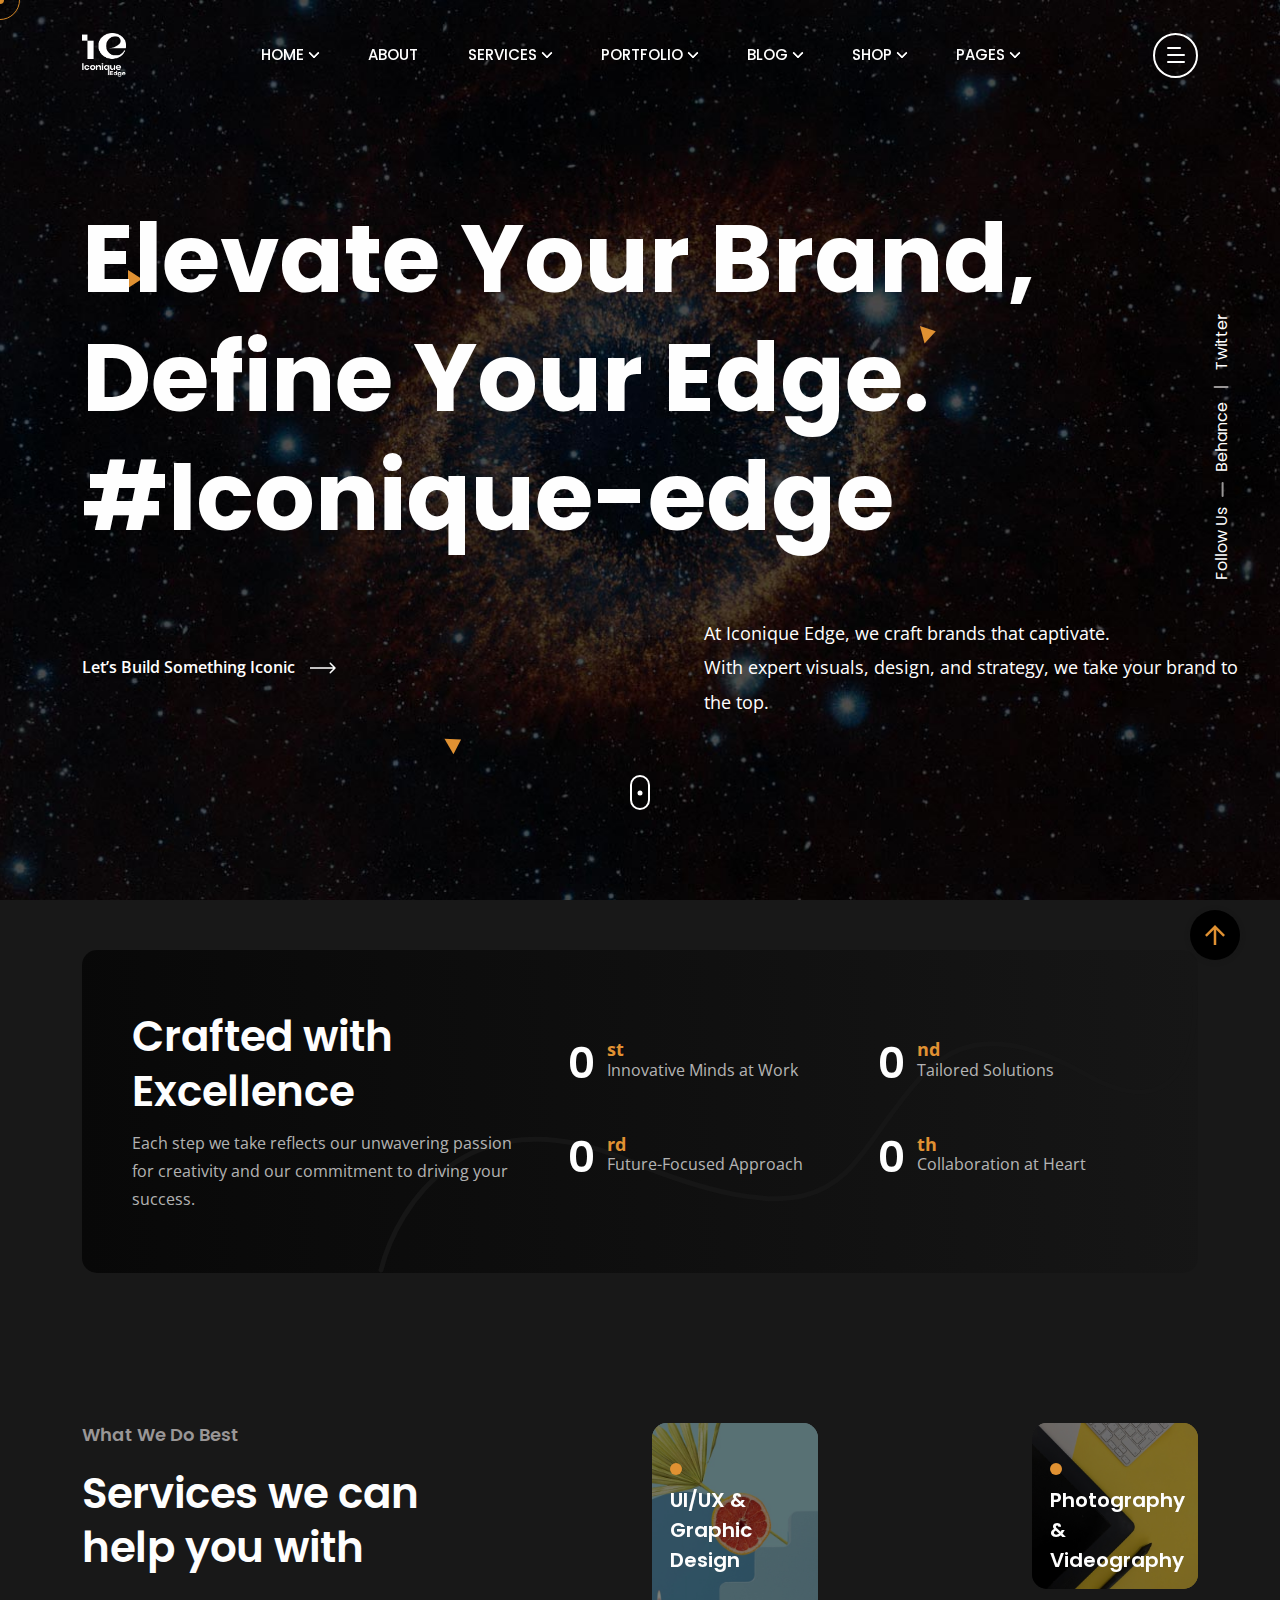
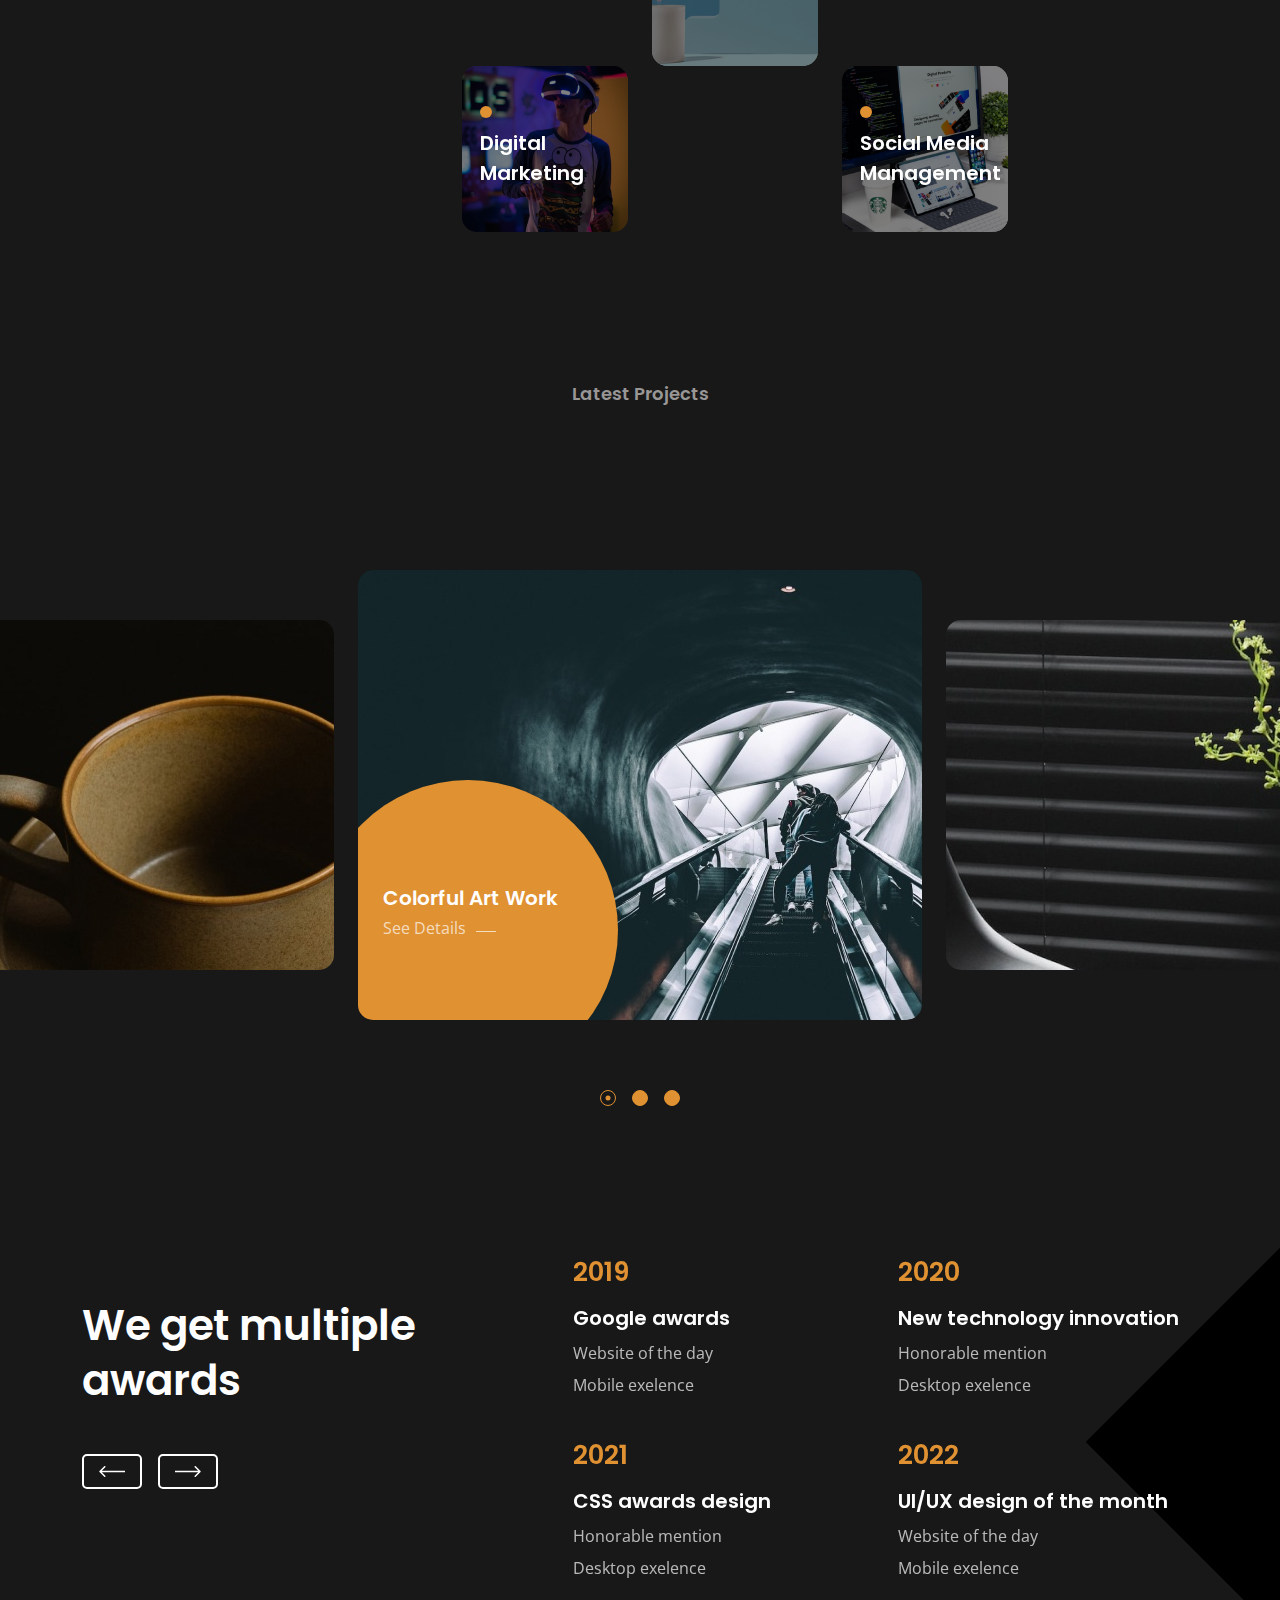
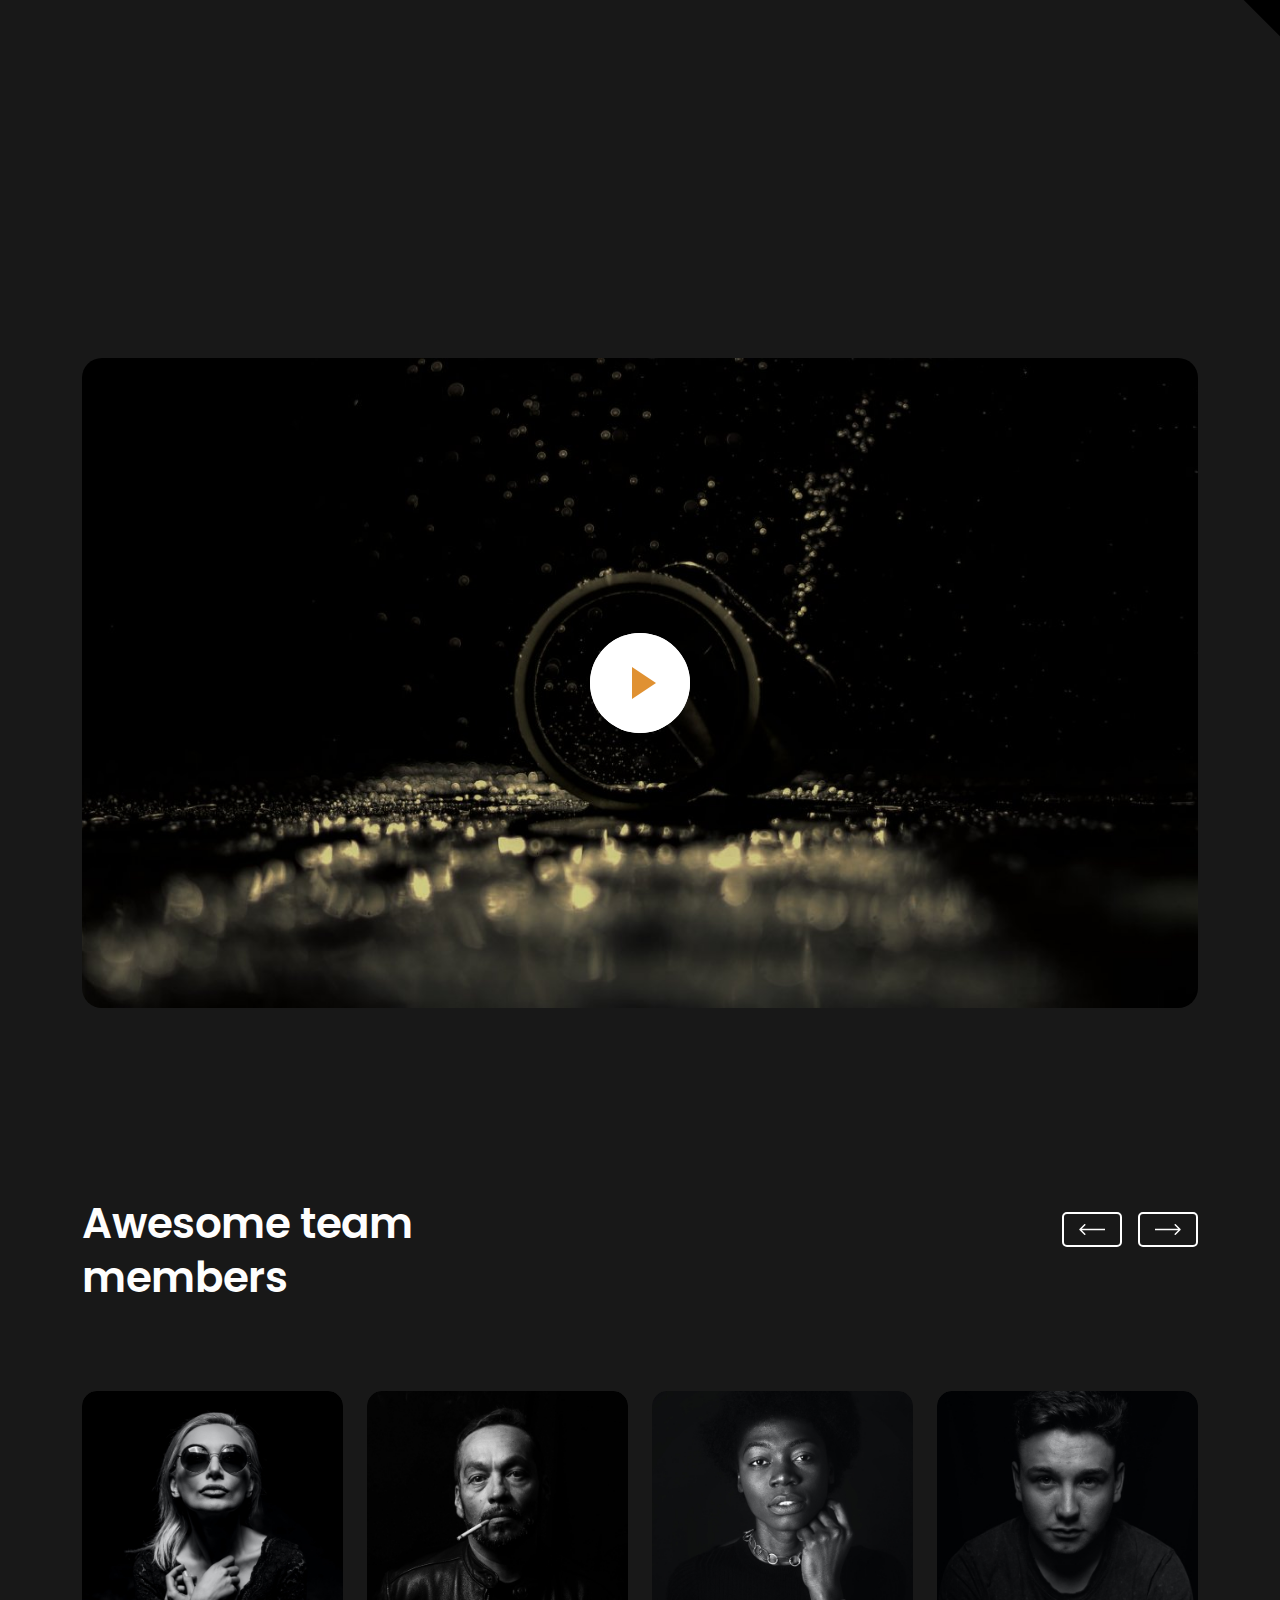
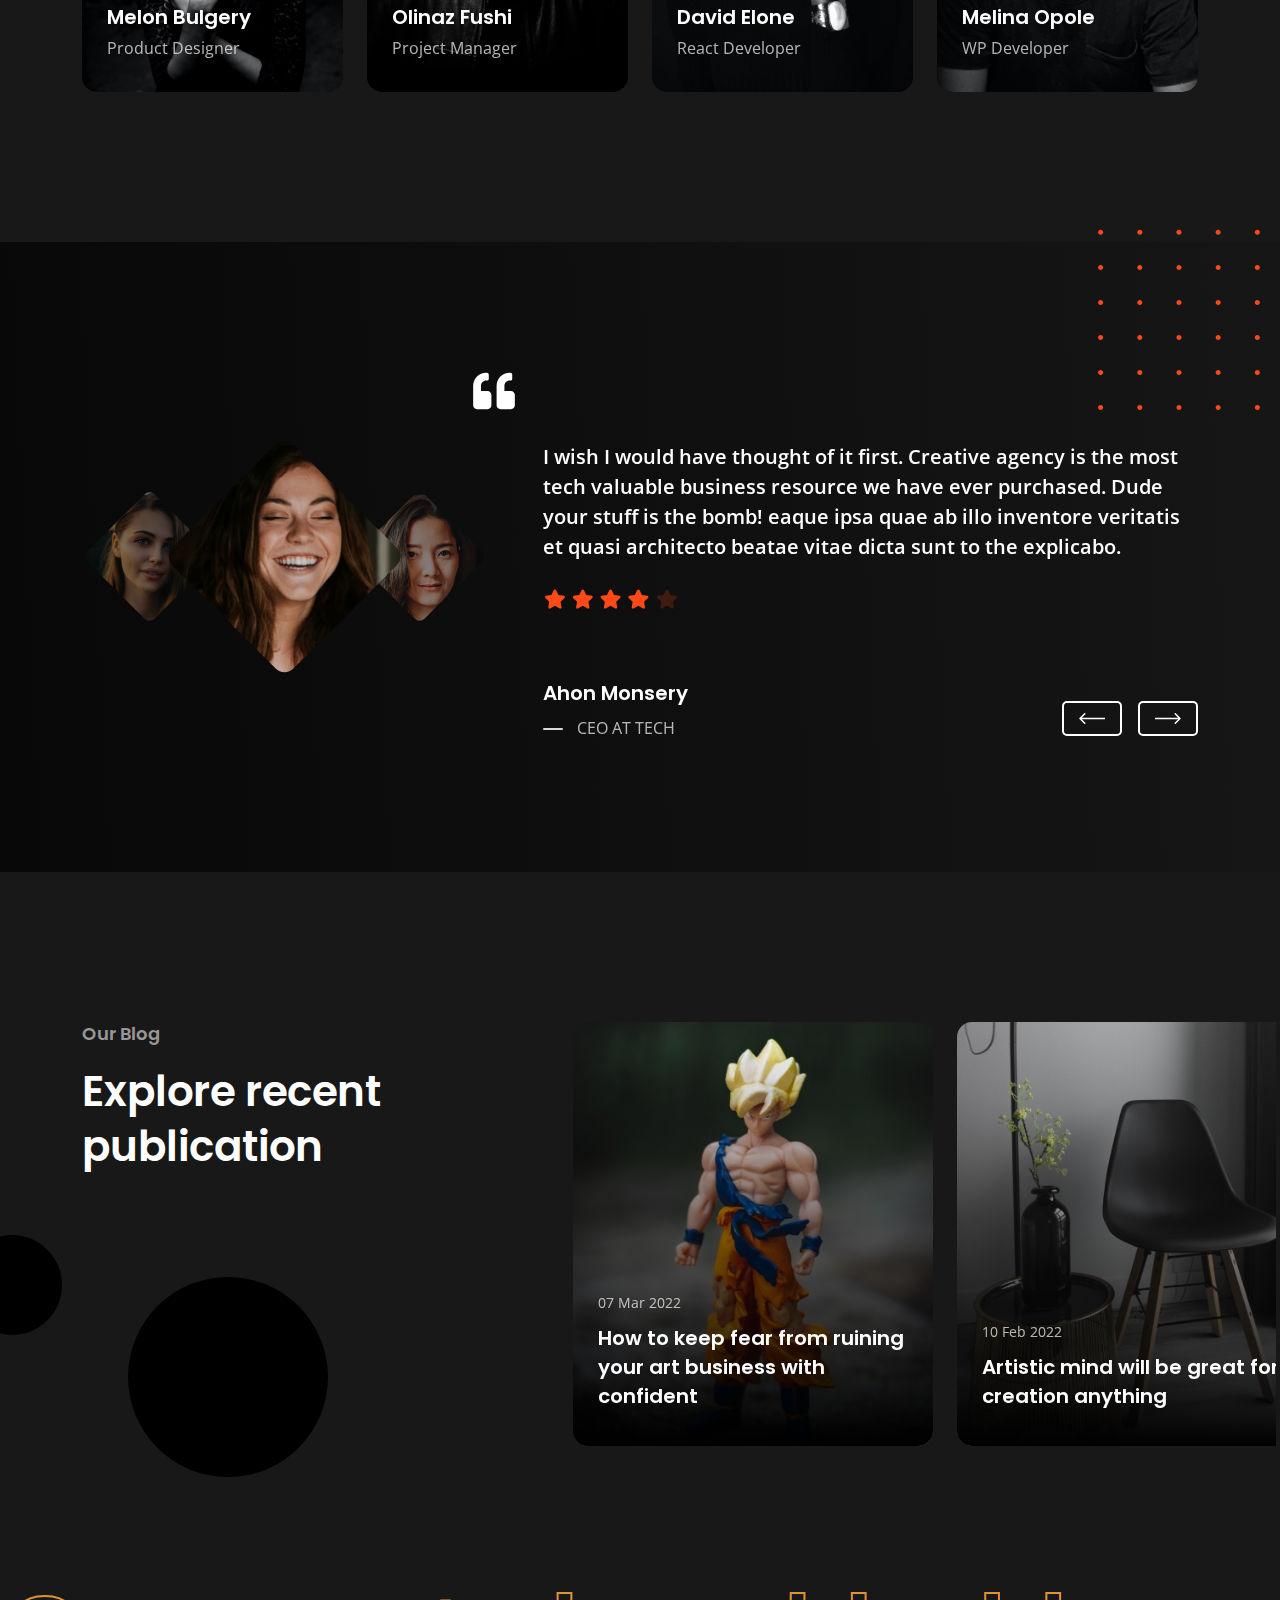
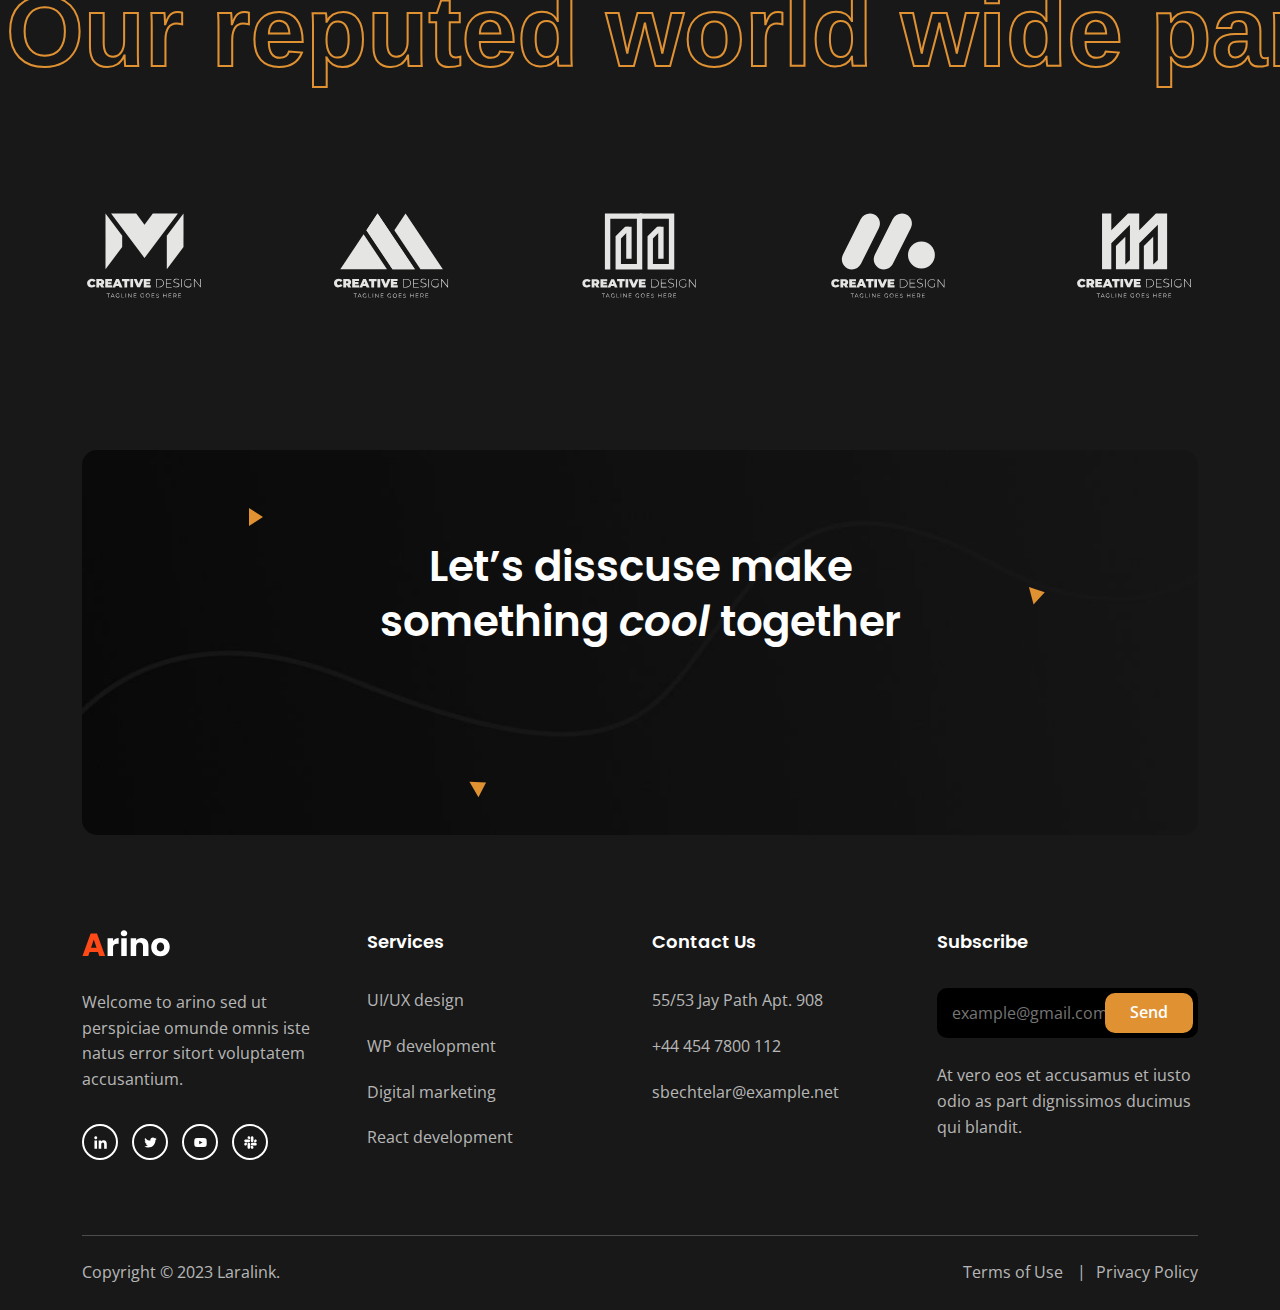
==== Arino - Template/index.html @ 2f4d18dc "Background to cover" ====
<!DOCTYPE html>
<html class="no-js" lang="en">
  <head>
    <!-- Meta Tags -->
    <meta charset="utf-8">
    <meta http-equiv="x-ua-compatible" content="ie=edge">
    <meta name="viewport" content="width=device-width, initial-scale=1">
    <meta name="author" content="Laralink">
    <!-- Favicon Icon -->
    <!-- <link rel="icon" href="a"> -->
    <!-- Site Title -->
    <title>Iconique Edge - Creative Agency</title>
    <link rel="stylesheet" href="assets/css/plugins/bootstrap.min.css">
    <link rel="stylesheet" href="assets/css/plugins/fontawesome.min.css">
    <link rel="stylesheet" href="assets/css/plugins/slick.css">
    <link rel="stylesheet" href="assets/css/plugins/lightgallery.min.css">
    <link rel="stylesheet" href="assets/css/plugins/animate.css">
    <link rel="stylesheet" href="assets/css/style.css">
  </head>
  <body>
    <div class="cs-preloader cs-center">
      <div class="cs-preloader_in"></div>
    </div>
    <!-- Start Header Section -->
    <header class="cs-site_header cs-style1 text-uppercase cs-sticky_header">
      <div class="cs-main_header">
        <div class="container">
          <div class="cs-main_header_in">
            <div class="cs-main_header_left">
              <a class="cs-site_branding" href="index.html">
                <img src="assets/img/ie_white_logo.png" alt="Logo">
              </a>
            </div>
            <div class="cs-main_header_center">
              <div class="cs-nav cs-primary_font cs-medium">
                <ul class="cs-nav_list">
                  <li class="menu-item-has-children cs-mega_menu">
                    <a href="index.html">Home</a>
                    <ul class="cs-mega_wrapper">
                      <li>
                        <ul>
                          <li>
                            <a href="index.html" class="cs-nav_list_img">
                              <img src="assets/img/demo/main-home.jpeg" alt="Thumb">
                            </a>
                            <a href="index.html">Main Home</a>
                          </li>
                          <li>
                            <a href="architecture-agency.html" class="cs-nav_list_img">
                              <img src="assets/img/demo/architecture-agency.jpeg" alt="Thumb">
                            </a>
                            <a href="architecture-agency.html">Architecture Agency</a>
                            <span class="cs-header_badge">New</span>
                          </li>
                        </ul>
                      </li>
                      <li>
                        <ul>
                          <li>
                            <a href="photography-agency.html" class="cs-nav_list_img">
                              <img src="assets/img/demo/photography-agency.jpeg" alt="Thumb">
                            </a>
                            <a href="photography-agency.html">Photography Agency</a>
                          </li>
                          <li>
                            <a href="creative-solution.html" class="cs-nav_list_img">
                              <img src="assets/img/demo/creative-solution.jpeg" alt="Thumb">
                            </a>
                            <a href="creative-solution.html">Creative Solution</a>
                            <span class="cs-header_badge">New</span>
                          </li>
                        </ul>
                      </li>
                      <li>
                        <ul>
                          <li>
                            <a href="creative-portfolio.html" class="cs-nav_list_img">
                              <img src="assets/img/demo/portfolio.jpeg" alt="Thumb">
                            </a>
                            <a href="creative-portfolio.html">Creative Portfolio</a>
                          </li>
                          <li>
                            <a href="personal-portfolio.html" class="cs-nav_list_img">
                              <img src="assets/img/demo/personal-portfolio.jpeg" alt="Thumb">
                              <span class="cs-header_badge">New</span>
                            </a>
                            <a href="personal-portfolio.html">Personal Portfolio</a>
                          </li>
                        </ul>
                      </li>
                      <li>
                        <ul>
                          <li>
                            <a href="digital-agency.html" class="cs-nav_list_img">
                              <img src="assets/img/demo/digital-agency.jpeg" alt="Thumb">
                            </a>
                            <a href="digital-agency.html">Digital Agency</a>
                          </li>
                          <li>
                            <a href="https://arino-html-rtl.vercel.app" target="_blank" class="cs-nav_list_img">
                              <img src="assets/img/demo/rtl.jpeg" alt="Thumb">
                            </a>
                            <a href="https://arino-html-rtl.vercel.app" target="_blank">RTL Demo</a>
                          </li>
                        </ul>
                      </li>
                      <li>
                        <ul>
                          <li>
                            <a href="marketing-agency.html" class="cs-nav_list_img">
                              <img src="assets/img/demo/marketing.jpeg" alt="Thumb">
                            </a>
                            <a href="marketing-agency.html">Marketing Agency</a>
                          </li>
                          <li>
                            <a href="showcase-portfolio.html" class="cs-nav_list_img">
                              <img src="assets/img/demo/portfolio-showcase.jpeg" alt="Thumb">
                            </a>
                            <a href="showcase-portfolio.html">Portfolio Showcase</a>
                          </li>
                          <li>
                            <a href="case-study-showcase.html" class="cs-nav_list_img">
                              <img src="assets/img/demo/case-study-showcase.jpeg" alt="Thumb">
                            </a>
                            <a href="case-study-showcase.html">Case Study Showcase</a>
                          </li>
                        </ul>
                      </li>
                      <li>
                        <ul>
                          <li>
                            <a href="freelancer-agency.html" class="cs-nav_list_img">
                              <img src="assets/img/demo/freelancer-agency.jpeg" alt="Thumb">
                            </a>
                            <a href="freelancer-agency.html">Freelancing Agency</a>
                          </li>
                          <li>
                            <a href="video-showcase.html" class="cs-nav_list_img">
                              <img src="assets/img/demo/video-showcase.jpeg" alt="Thumb">
                              <span class="cs-header_badge">New</span>
                            </a>
                            <a href="video-showcase.html">Video Showcase</a>
                          </li>
                        </ul>
                      </li>
                    </ul>
                  </li>
                  <li>
                    <a href="about.html">About</a>
                  </li>
                  <li class="menu-item-has-children">
                    <a href="service.html">Services</a>
                    <ul>
                      <li>
                        <a href="service.html">Services</a>
                      </li>
                      <li>
                        <a href="service-details.html">Service Details</a>
                      </li>
                    </ul>
                  </li>
                  <li class="menu-item-has-children">
                    <a href="portfolio.html">Portfolio</a>
                    <ul>
                      <li>
                        <a href="portfolio.html">Portfolio</a>
                      </li>
                      <li>
                        <a href="portfolio-details.html">Portfolio Details</a>
                      </li>
                    </ul>
                  </li>
                  <li class="menu-item-has-children">
                    <a href="blog.html">Blog</a>
                    <ul>
                      <li>
                        <a href="blog.html">Blog</a>
                      </li>
                      <li>
                        <a href="blog-details.html">Blog Details</a>
                      </li>
                    </ul>
                  </li>
                  <li class="menu-item-has-children">
                    <a href="shop.html">Shop</a>
                    <ul>
                      <li>
                        <a href="shop.html">Our Shop</a>
                      </li>
                      <li>
                        <a href="shop-product-details.html">Shop Details</a>
                      </li>
                      <li>
                        <a href="shop-cart.html">Cart</a>
                      </li>
                      <li>
                        <a href="shop-checkout.html">Checkout</a>
                      </li>
                      <li>
                        <a href="shop-order-recived.html">Success Order</a>
                      </li>
                      <li>
                        <a href="shop-wishlist.html">Wishlist</a>
                      </li>
                    </ul>
                  </li>
                  <li class="menu-item-has-children">
                    <a href="#">Pages</a>
                    <ul>
                      <li>
                        <a href="contact.html">Contact</a>
                      </li>
                      <li>
                        <a href="team.html">Team</a>
                      </li>
                      <li>
                        <a href="team-details.html">Team Details</a>
                      </li>
                      <li>
                        <a href="case-study.html">Case Study Details</a>
                      </li>
                      <li>
                        <a href="faq.html">FAQ</a>
                      </li>
                    </ul>
                  </li>
                </ul>
              </div>
            </div>
            <div class="cs-main_header_right">
              <div class="cs-toolbox">
                <span class="cs-icon_btn">
                  <span class="cs-icon_btn_in">
                    <span></span>
                    <span></span>
                    <span></span>
                    <span></span>
                  </span>
                </span>
              </div>
            </div>
          </div>
        </div>
      </div>
    </header>
    <div class="cs-side_header">
      <button class="cs-close"></button>
      <div class="cs-side_header_overlay"></div>
      <div class="cs-side_header_in">
        <div class="cs-side_header_shape"></div>
        <a class="cs-site_branding" href="index.html">
          <img src="assets/img/footer_logo.svg" alt="Logo">
        </a>
        <div class="cs-side_header_box">
          <h2 class="cs-side_header_heading"> Do you have a project in your <br> mind? Keep connect us. </h2>
        </div>
        <div class="cs-side_header_box">
          <h3 class="cs-side_header_title cs-primary_color">Contact Us</h3>
          <ul class="cs-contact_info cs-style1 cs-mp0">
            <li>
              <svg width="18" height="18" viewBox="0 0 18 18" fill="none" xmlns="http://www.w3.org/2000/svg">
                <path d="M17 12.5C15.75 12.5 14.55 12.3 13.43 11.93C13.08 11.82 12.69 11.9 12.41 12.17L10.21 14.37C7.38 12.93 5.06 10.62 3.62 7.79L5.82 5.58C6.1 5.31 6.18 4.92 6.07 4.57C5.7 3.45 5.5 2.25 5.5 1C5.5 0.45 5.05 0 4.5 0H1C0.45 0 0 0.45 0 1C0 10.39 7.61 18 17 18C17.55 18 18 17.55 18 17V13.5C18 12.95 17.55 12.5 17 12.5ZM9 0V10L12 7H18V0H9Z" fill="#FF4A17" />
              </svg>
              <span>+44 454 7800 112</span>
            </li>
            <li>
              <svg width="20" height="18" viewBox="0 0 20 18" fill="none" xmlns="http://www.w3.org/2000/svg">
                <path d="M20 6.98V16C20 17.1 19.1 18 18 18H2C0.9 18 0 17.1 0 16V4C0 2.9 0.9 2 2 2H12.1C12.04 2.32 12 2.66 12 3C12 4.48 12.65 5.79 13.67 6.71L10 9L2 4V6L10 11L15.3 7.68C15.84 7.88 16.4 8 17 8C18.13 8 19.16 7.61 20 6.98ZM14 3C14 4.66 15.34 6 17 6C18.66 6 20 4.66 20 3C20 1.34 18.66 0 17 0C15.34 0 14 1.34 14 3Z" fill="#FF4A17" />
              </svg>
              <span>infotech@arino.com</span>
            </li>
            <li>
              <svg width="14" height="20" viewBox="0 0 14 20" fill="none" xmlns="http://www.w3.org/2000/svg">
                <path d="M7 0C3.13 0 0 3.13 0 7C0 12.25 7 20 7 20C7 20 14 12.25 14 7C14 3.13 10.87 0 7 0ZM7 9.5C5.62 9.5 4.5 8.38 4.5 7C4.5 5.62 5.62 4.5 7 4.5C8.38 4.5 9.5 5.62 9.5 7C9.5 8.38 8.38 9.5 7 9.5Z" fill="#FF4A17" />
              </svg>
              <span>50 Wall Street Suite, 44150 <br>Ohio, United States </span>
            </li>
          </ul>
        </div>
        <div class="cs-side_header_box">
          <h3 class="cs-side_header_title cs-primary_color">Subscribe</h3>
          <div class="cs-newsletter cs-style1">
            <form action="#" class="cs-newsletter_form">
              <input type="email" class="cs-newsletter_input" placeholder="example@gmail.com">
              <button class="cs-newsletter_btn">
                <span>Send</span>
              </button>
            </form>
            <div class="cs-newsletter_text"> At vero eos et accusamus et iusto odio as part dignissimos ducimus qui blandit. </div>
          </div>
        </div>
        <div class="cs-side_header_box">
          <div class="cs-social_btns cs-style1">
            <a href="#" class="cs-center">
              <svg width="15" height="15" viewBox="0 0 15 15" fill="none" xmlns="http://www.w3.org/2000/svg">
                <path d="M4.04799 13.7497H1.45647V5.4043H4.04799V13.7497ZM2.75084 4.2659C1.92215 4.2659 1.25 3.57952 1.25 2.75084C1.25 2.35279 1.40812 1.97105 1.68958 1.68958C1.97105 1.40812 2.35279 1.25 2.75084 1.25C3.14888 1.25 3.53063 1.40812 3.81209 1.68958C4.09355 1.97105 4.25167 2.35279 4.25167 2.75084C4.25167 3.57952 3.57924 4.2659 2.75084 4.2659ZM13.7472 13.7497H11.1613V9.68722C11.1613 8.71903 11.1417 7.4774 9.81389 7.4774C8.46652 7.4774 8.26004 8.5293 8.26004 9.61747V13.7497H5.67132V5.4043H8.15681V6.54269H8.19308C8.53906 5.887 9.38421 5.19503 10.6451 5.19503C13.2679 5.19503 13.75 6.92215 13.75 9.16546V13.7497H13.7472Z" fill="white"></path>
              </svg>
            </a>
            <a href="#" class="cs-center">
              <svg width="13" height="11" viewBox="0 0 13 11" fill="none" xmlns="http://www.w3.org/2000/svg">
                <path d="M11.4651 2.95396C11.4731 3.065 11.4731 3.17606 11.4731 3.2871C11.4731 6.67383 8.89535 10.5761 4.18402 10.5761C2.73255 10.5761 1.38421 10.1557 0.25 9.42608C0.456226 9.44986 0.654494 9.4578 0.868655 9.4578C2.06629 9.4578 3.16879 9.0533 4.04918 8.36326C2.92291 8.33946 1.97906 7.60183 1.65386 6.5866C1.81251 6.61038 1.97112 6.62624 2.1377 6.62624C2.36771 6.62624 2.59774 6.59451 2.81188 6.53901C1.63802 6.30105 0.757595 5.26996 0.757595 4.02472V3.99301C1.09864 4.18336 1.49524 4.30233 1.91558 4.31818C1.22554 3.85814 0.773464 3.07294 0.773464 2.1846C0.773464 1.70872 0.900344 1.27249 1.12244 0.891774C2.38355 2.44635 4.27919 3.46156 6.40481 3.57262C6.36516 3.38226 6.34136 3.184 6.34136 2.9857C6.34136 1.57388 7.4835 0.423828 8.90323 0.423828C9.64086 0.423828 10.3071 0.733156 10.7751 1.23284C11.354 1.1218 11.9093 0.907643 12.401 0.614185C12.2106 1.20906 11.8061 1.70875 11.2748 2.02598C11.7903 1.97049 12.29 1.82769 12.75 1.62942C12.4011 2.13702 11.9648 2.5891 11.4651 2.95396V2.95396Z" fill="white"></path>
              </svg>
            </a>
            <a href="#" class="cs-center">
              <svg width="13" height="9" viewBox="0 0 13 9" fill="none" xmlns="http://www.w3.org/2000/svg">
                <path d="M12.4888 1.48066C12.345 0.939353 11.9215 0.513038 11.3837 0.368362C10.4089 0.105469 6.5 0.105469 6.5 0.105469C6.5 0.105469 2.59116 0.105469 1.61633 0.368362C1.07853 0.513061 0.65496 0.939353 0.5112 1.48066C0.25 2.4618 0.25 4.50887 0.25 4.50887C0.25 4.50887 0.25 6.55595 0.5112 7.53709C0.65496 8.0784 1.07853 8.48695 1.61633 8.63163C2.59116 8.89452 6.5 8.89452 6.5 8.89452C6.5 8.89452 10.4088 8.89452 11.3837 8.63163C11.9215 8.48695 12.345 8.0784 12.4888 7.53709C12.75 6.55595 12.75 4.50887 12.75 4.50887C12.75 4.50887 12.75 2.4618 12.4888 1.48066V1.48066ZM5.22158 6.36746V2.65029L8.48861 4.50892L5.22158 6.36746V6.36746Z" fill="white"></path>
              </svg>
            </a>
            <a href="#" class="cs-center">
              <svg width="13" height="13" viewBox="0 0 13 13" fill="none" xmlns="http://www.w3.org/2000/svg">
                <path d="M2.87612 8.149C2.87612 8.87165 2.28571 9.46205 1.56306 9.46205C0.840402 9.46205 0.25 8.87165 0.25 8.149C0.25 7.42634 0.840402 6.83594 1.56306 6.83594H2.87612V8.149ZM3.53795 8.149C3.53795 7.42634 4.12835 6.83594 4.851 6.83594C5.57366 6.83594 6.16406 7.42634 6.16406 8.149V11.4369C6.16406 12.1596 5.57366 12.75 4.851 12.75C4.12835 12.75 3.53795 12.1596 3.53795 11.4369V8.149ZM4.851 2.87612C4.12835 2.87612 3.53795 2.28571 3.53795 1.56306C3.53795 0.840402 4.12835 0.25 4.851 0.25C5.57366 0.25 6.16406 0.840402 6.16406 1.56306V2.87612H4.851V2.87612ZM4.851 3.53795C5.57366 3.53795 6.16406 4.12835 6.16406 4.851C6.16406 5.57366 5.57366 6.16406 4.851 6.16406H1.56306C0.840402 6.16406 0.25 5.57366 0.25 4.851C0.25 4.12835 0.840402 3.53795 1.56306 3.53795H4.851V3.53795ZM10.1239 4.851C10.1239 4.12835 10.7143 3.53795 11.4369 3.53795C12.1596 3.53795 12.75 4.12835 12.75 4.851C12.75 5.57366 12.1596 6.16406 11.4369 6.16406H10.1239V4.851V4.851ZM9.46205 4.851C9.46205 5.57366 8.87165 6.16406 8.149 6.16406C7.42634 6.16406 6.83594 5.57366 6.83594 4.851V1.56306C6.83594 0.840402 7.42634 0.25 8.149 0.25C8.87165 0.25 9.46205 0.840402 9.46205 1.56306V4.851V4.851ZM8.149 10.1239C8.87165 10.1239 9.46205 10.7143 9.46205 11.4369C9.46205 12.1596 8.87165 12.75 8.149 12.75C7.42634 12.75 6.83594 12.1596 6.83594 11.4369V10.1239H8.149ZM8.149 9.46205C7.42634 9.46205 6.83594 8.87165 6.83594 8.149C6.83594 7.42634 7.42634 6.83594 8.149 6.83594H11.4369C12.1596 6.83594 12.75 7.42634 12.75 8.149C12.75 8.87165 12.1596 9.46205 11.4369 9.46205H8.149Z" fill="white"></path>
              </svg>
            </a>
          </div>
        </div>
      </div>
    </div>
    <!-- End Header Section -->
    <!-- Start Hero -->
    <div class="cs-hero cs-style1 cs-bg cs-fixed_bg cs-shape_wrap_1" data-src="assets/img/hero_galaxy_bg.jpg" id="home" data-hero="true">
      <div class="cs-shape_1"></div>
      <div class="cs-shape_1"></div>
      <div class="cs-shape_1"></div>
      <div class="container">
        <div class="cs-hero_text">
          <h1 class="cs-hero_title wow fadeInRight" data-wow-duration="0.8s" data-wow-delay="0.2s"> Elevate Your Brand, <br>Define Your Edge. #Iconique-edge </h1>
          <div class="cs-hero_info">
            <div>
              <a href="contact.html" class="cs-text_btn">
                <span>Let’s Build Something Iconic</span>
                <svg width="26" height="12" viewBox="0 0 26 12" fill="none" xmlns="http://www.w3.org/2000/svg">
                  <path d="M25.5303 6.53033C25.8232 6.23744 25.8232 5.76256 25.5303 5.46967L20.7574 0.696699C20.4645 0.403806 19.9896 0.403806 19.6967 0.696699C19.4038 0.989593 19.4038 1.46447 19.6967 1.75736L23.9393 6L19.6967 10.2426C19.4038 10.5355 19.4038 11.0104 19.6967 11.3033C19.9896 11.5962 20.4645 11.5962 20.7574 11.3033L25.5303 6.53033ZM0 6.75H25V5.25H0V6.75Z" fill="currentColor" />
                </svg>
              </a>
            </div>
            <div>
              <div class="cs-hero_subtitle"> At Iconique Edge, we craft brands that captivate. 
                <br> With expert visuals, design, and strategy, we take your brand to the top. </div>
            </div>
          </div>
        </div>
      </div>
      <div class="cs-hero_social_wrap cs-primary_font cs-primary_color">
        <div class="cs-hero_social_title">Follow Us</div>
        <ul class="cs-hero_social_links">
          <li>
            <a href="">Behance</a>
          </li>
          <li>
            <a href="">Twitter</a>
          </li>
        </ul>
      </div>
      <a href="#service" class="cs-down_btn"></a>
    </div>
    <!-- End Hero -->
    <!-- Start FunFact -->
    <section>
      <div class="container">
        <div class="cs-funfact_wrap cs-type1">
          <div class="cs-funfact_shape" data-src="assets/img/funfact_shape_bg.svg"></div>
          <div class="cs-funfact_left">
            <div class="cs-funfact_heading">
              <h2>Crafted with Excellence</h2>
              <p> Each step we take reflects our unwavering passion for creativity and our commitment to driving your success. </p>
            </div>
          </div>
          <div class="cs-funfact_right">
            <div class="cs-funfacts">
              <div class="cs-funfact cs-style1">
                <div class="cs-funfact_number cs-primary_font cs-semi_bold cs-primary_color">
                  <span data-count-to="1" class="odometer"></span>
                </div>
                <div class="cs-funfact_text">
                  <span class="cs-accent_color">st</span>
                  <p>Innovative Minds at Work</p>
                </div>
              </div>
              <div class="cs-funfact cs-style1">
                <div class="cs-funfact_number cs-primary_font cs-semi_bold cs-primary_color">
                  <span data-count-to="2" class="odometer"></span>
                </div>
                <div class="cs-funfact_text">
                  <span class="cs-accent_color">nd</span>
                  <p>Tailored Solutions</p>
                </div>
              </div>
              <div class="cs-funfact cs-style1">
                <div class="cs-funfact_number cs-primary_font cs-semi_bold cs-primary_color">
                  <span data-count-to="3" class="odometer"></span>
                </div>
                <div class="cs-funfact_text">
                  <span class="cs-accent_color">rd</span>
                  <p>Future-Focused Approach</p>
                </div>
              </div>
              <div class="cs-funfact cs-style1">
                <div class="cs-funfact_number cs-primary_font cs-semi_bold cs-primary_color">
                  <span data-count-to="4" class="odometer"></span>
                </div>
                <div class="cs-funfact_text">
                  <span class="cs-accent_color">th</span>
                  <p>Collaboration at Heart</p>
                </div>
              </div>

            </div>
          </div>
        </div>
      </div>
    </section>
    <!-- End FunFact -->
    <!-- Start Service Section -->
    <section id="service">
      <div class="cs-height_150 cs-height_lg_80"></div>
      <div class="container">
        <div class="row">
          <div class="col-xl-4">
            <div class="cs-section_heading cs-style1">
              <h3 class="cs-section_subtitle">What We Do Best</h3>
              <h2 class="cs-section_title">Services we can help you with</h2>
              <div class="cs-height_45 cs-height_lg_20"></div>
              <a href="service.html" class="cs-text_btn wow fadeInLeft" data-wow-duration="0.8s" data-wow-delay="0.2s">
                <span>Explore Our Services</span>
                <svg width="26" height="12" viewBox="0 0 26 12" fill="none" xmlns="http://www.w3.org/2000/svg">
                  <path d="M25.5303 6.53033C25.8232 6.23744 25.8232 5.76256 25.5303 5.46967L20.7574 0.696699C20.4645 0.403806 19.9896 0.403806 19.6967 0.696699C19.4038 0.989593 19.4038 1.46447 19.6967 1.75736L23.9393 6L19.6967 10.2426C19.4038 10.5355 19.4038 11.0104 19.6967 11.3033C19.9896 11.5962 20.4645 11.5962 20.7574 11.3033L25.5303 6.53033ZM0 6.75H25V5.25H0V6.75Z" fill="currentColor"></path>
                </svg>
              </a>
            </div>
            <div class="cs-height_90 cs-height_lg_45"></div>
          </div>
          <div class="col-xl-8">
            <div class="row">
              <div class="col-lg-3 col-sm-6 cs-hidden_mobile"></div>
              <div class="col-lg-3 col-sm-6">
                <div class="cs-hobble">
                  <a href="service-details.html" class="cs-card cs-style1 cs-hover_layer1">
                    <img src="assets/img/service_7.jpeg" alt="Service">
                    <div class="cs-card_overlay"></div>
                    <div class="cs-card_info">
                      <span class="cs-hover_layer3 cs-accent_bg"></span>
                      <h2 class="cs-card_title">UI/UX & Graphic Design</h2>
                    </div>
                  </a>
                </div>
                <div class="cs-height_0 cs-height_lg_30"></div>
              </div>
              <div class="col-lg-3 col-sm-6 cs-hidden_mobile"></div>
              <div class="col-lg-3 col-sm-6">
                <div class="cs-hobble">
                  <a href="service-details.html" class="cs-card cs-style1 cs-hover_layer1">
                    <img src="assets/img/service_2.jpeg" alt="Service">
                    <div class="cs-card_overlay"></div>
                    <div class="cs-card_info">
                      <span class="cs-hover_layer3 cs-accent_bg"></span>
                      <h2 class="cs-card_title">Photography & Videography</h2>
                    </div>
                  </a>
                </div>
                <div class="cs-height_0 cs-height_lg_30"></div>
              </div>
              <div class="col-lg-3 col-sm-6">
                <div class="cs-hobble">
                  <a href="service-details.html" class="cs-card cs-style1 cs-hover_layer1">
                    <img src="assets/img/service_3.jpeg" alt="Service">
                    <div class="cs-card_overlay"></div>
                    <div class="cs-card_info">
                      <span class="cs-hover_layer3 cs-accent_bg"></span>
                      <h2 class="cs-card_title">Digital Marketing</h2>
                    </div>
                  </a>
                </div>
                <div class="cs-height_0 cs-height_lg_30"></div>
              </div>
              <div class="col-lg-3 col-sm-6 cs-hidden_mobile"></div>
              <div class="col-lg-3 col-sm-6">
                <div class="cs-hobble">
                  <a href="service-details.html" class="cs-card cs-style1 cs-hover_layer1">
                    <img src="assets/img/service_4.jpeg" alt="Service">
                    <div class="cs-card_overlay"></div>
                    <div class="cs-card_info">
                      <span class="cs-hover_layer3 cs-accent_bg"></span>
                      <h2 class="cs-card_title">Social Media Management</h2>
                    </div>
                  </a>
                </div>
                <div class="cs-height_0 cs-height_lg_30"></div>
              </div>
              <div class="col-lg-3 col-sm-6 cs-hidden_mobile"></div>
            </div>
          </div>
        </div>
      </div>
      <div class="cs-height_150 cs-height_lg_50"></div>
    </section>
    <!-- End Service Section -->
    <!-- Start Latest Project -->
    <section>
      <div class="container">
        <div class="cs-section_heading cs-style1 text-center">
          <h3 class="cs-section_subtitle">Latest Projects</h3>
          <h2 class="cs-section_title wow fadeInUp" data-wow-duration="0.8s" data-wow-delay="0.2s">Crafting Visual Stories That Make an Impact </h2>
        </div>
      </div>
      <div class="cs-height_90 cs-height_lg_45"></div>
      <div class="cs-slider cs-style3 cs-gap-24">
        <div class="cs-slider_container" data-autoplay="0" data-loop="1" data-speed="600" data-center="1" data-slides-per-view="1">
          <div class="cs-slider_wrapper">
            <div class="cs-slide">
              <a href="portfolio-details.html" class="cs-portfolio cs-style1 cs-bg">
                <div class="cs-portfolio_hover"></div>
                <div class="cs-portfolio_bg" data-src="assets/img/portfolio_1.jpeg"></div>
                <div class="cs-portfolio_info">
                  <div class="cs-portfolio_info_bg cs-accent_bg"></div>
                  <h2 class="cs-portfolio_title">Colorful Art Work</h2>
                  <div class="cs-portfolio_subtitle">See Details</div>
                </div>
              </a>
            </div>
            <!-- .cs-slide -->
            <div class="cs-slide">
              <a href="portfolio-details.html" class="cs-portfolio cs-style1 cs-bg">
                <div class="cs-portfolio_hover"></div>
                <div class="cs-portfolio_bg" data-src="assets/img/portfolio_2.jpeg"></div>
                <div class="cs-portfolio_info">
                  <div class="cs-portfolio_info_bg cs-accent_bg"></div>
                  <h2 class="cs-portfolio_title">Colorful Art Work</h2>
                  <div class="cs-portfolio_subtitle">See Details</div>
                </div>
              </a>
            </div>
            <!-- .cs-slide -->
            <div class="cs-slide">
              <a href="portfolio-details.html" class="cs-portfolio cs-style1 cs-bg">
                <div class="cs-portfolio_hover"></div>
                <div class="cs-portfolio_bg" data-src="assets/img/portfolio_3.jpeg"></div>
                <div class="cs-portfolio_info">
                  <div class="cs-portfolio_info_bg cs-accent_bg"></div>
                  <h2 class="cs-portfolio_title">Colorful Art Work</h2>
                  <div class="cs-portfolio_subtitle">See Details</div>
                </div>
              </a>
            </div>
            <!-- .cs-slide -->
          </div>
        </div>
        <!-- .cs-slider_container -->
        <div class="cs-pagination cs-style1"></div>
      </div>
      <!-- .cs-slider -->
    </section>
    <!-- End Latest Project -->
    <div class="cs-height_150 cs-height_lg_80"></div>
    <!-- Start Awards Text -->
    <section class="cs-shape_wrap_2">
      <div class="cs-shape_2">
        <div></div>
      </div>
      <div class="container">
        <div class="cs-slider cs-style1 cs-gap-24">
          <div class="cs-slider_left">
            <div class="cs-section_heading cs-style1">
              <h3 class="cs-section_subtitle wow fadeInLeft" data-wow-duration="0.8s" data-wow-delay="0.2s"> Our Awards </h3>
              <h2 class="cs-section_title">We get multiple awards</h2>
            </div>
            <div class="cs-height_45 cs-height_lg_20"></div>
            <div class="cs-slider_arrows cs-style1 cs-primary_color">
              <div class="cs-left_arrow cs-center">
                <svg width="26" height="13" viewBox="0 0 26 13" fill="none" xmlns="http://www.w3.org/2000/svg">
                  <path d="M0.469791 5.96967C0.176899 6.26256 0.176899 6.73744 0.469791 7.03033L5.24276 11.8033C5.53566 12.0962 6.01053 12.0962 6.30342 11.8033C6.59632 11.5104 6.59632 11.0355 6.30342 10.7426L2.06078 6.5L6.30342 2.25736C6.59632 1.96447 6.59632 1.48959 6.30342 1.1967C6.01053 0.903806 5.53566 0.903806 5.24276 1.1967L0.469791 5.96967ZM26.0001 5.75L1.00012 5.75V7.25L26.0001 7.25V5.75Z" fill="currentColor" />
                </svg>
              </div>
              <div class="cs-right_arrow cs-center">
                <svg width="26" height="13" viewBox="0 0 26 13" fill="none" xmlns="http://www.w3.org/2000/svg">
                  <path d="M25.5305 7.03033C25.8233 6.73744 25.8233 6.26256 25.5305 5.96967L20.7575 1.1967C20.4646 0.903806 19.9897 0.903806 19.6968 1.1967C19.4039 1.48959 19.4039 1.96447 19.6968 2.25736L23.9395 6.5L19.6968 10.7426C19.4039 11.0355 19.4039 11.5104 19.6968 11.8033C19.9897 12.0962 20.4646 12.0962 20.7575 11.8033L25.5305 7.03033ZM0.00012207 7.25H25.0001V5.75H0.00012207V7.25Z" fill="currentColor" />
                </svg>
              </div>
            </div>
          </div>
          <div class="cs-slider_right">
            <div class="cs-slider_container" data-autoplay="0" data-loop="1" data-speed="600" data-center="0" data-slides-per-view="responsive" data-xs-slides="1" data-sm-slides="2" data-md-slides="2" data-lg-slides="2" data-add-slides="2">
              <div class="cs-slider_wrapper">
                <div class="cs-slide">
                  <div class="cs-time_line cs-style1">
                    <h3 class="cs-accent_color">2019</h3>
                    <h2>Google awards</h2>
                    <p>Website of the day</p>
                    <p>Mobile exelence</p>
                  </div>
                  <div class="cs-height_40 cs-height_lg_30"></div>
                  <div class="cs-time_line cs-style1">
                    <h3 class="cs-accent_color">2021</h3>
                    <h2>CSS awards design</h2>
                    <p>Honorable mention</p>
                    <p>Desktop exelence</p>
                  </div>
                </div>
                <!-- .cs-slide -->
                <div class="cs-slide">
                  <div class="cs-time_line cs-style1">
                    <h3 class="cs-accent_color">2020</h3>
                    <h2>New technology innovation</h2>
                    <p>Honorable mention</p>
                    <p>Desktop exelence</p>
                  </div>
                  <div class="cs-height_40 cs-height_lg_30"></div>
                  <div class="cs-time_line cs-style1">
                    <h3 class="cs-accent_color">2022</h3>
                    <h2>UI/UX design of the month</h2>
                    <p>Website of the day</p>
                    <p>Mobile exelence</p>
                  </div>
                </div>
                <!-- .cs-slide -->
                <div class="cs-slide">
                  <div class="cs-time_line cs-style1">
                    <h3 class="cs-accent_color">2019</h3>
                    <h2>Google awards</h2>
                    <p>Website of the day</p>
                    <p>Mobile exelence</p>
                  </div>
                  <div class="cs-height_40 cs-height_lg_30"></div>
                  <div class="cs-time_line cs-style1">
                    <h3 class="cs-accent_color">2021</h3>
                    <h2>CSS awards design</h2>
                    <p>Honorable mention</p>
                    <p>Desktop exelence</p>
                  </div>
                </div>
                <!-- .cs-slide -->
                <div class="cs-slide">
                  <div class="cs-time_line cs-style1">
                    <h3 class="cs-accent_color">2020</h3>
                    <h2>New technology innovation</h2>
                    <p>Honorable mention</p>
                    <p>Desktop exelence</p>
                  </div>
                  <div class="cs-height_40 cs-height_lg_30"></div>
                  <div class="cs-time_line cs-style1">
                    <h3 class="cs-accent_color">2022</h3>
                    <h2>UI/UX design of the month</h2>
                    <p>Website of the day</p>
                    <p>Mobile exelence</p>
                  </div>
                </div>
                <!-- .cs-slide -->
              </div>
            </div>
            <!-- .cs-slider_container -->
            <div class="cs-pagination cs-style1 cs-hidden_desktop"></div>
          </div>
        </div>
        <!-- .cs-slider -->
      </div>
    </section>
    <!-- End Awards Text -->
    <div class="cs-height_130 cs-height_lg_70"></div>
    <!-- Start General Text -->
    <div class="container">
      <h2 class="cs-font_50 cs-m0 text-center cs-line_height_4 wow fadeInUp" data-wow-duration="0.8s" data-wow-delay="0.2s"> Our agile process is ability to adapt and respond to change. Agile organizations view change as an opportunity, not a threat. </h2>
    </div>
    <!-- End General Text -->
    <div class="cs-height_70 cs-height_lg_70"></div>
    <!-- Start Video Block -->
    <div class="container">
      <a href="https://www.youtube.com/watch?v=VcaAVWtP48A" class="cs-video_block cs-style1 cs-video_open cs-bg" data-src="assets/img/video_bg.jpeg">
        <span class="cs-player_btn cs-accent_color">
          <span></span>
        </span>
      </a>
    </div>
    <!-- End Video Block -->
    <div class="cs-height_145 cs-height_lg_80"></div>
    <!-- Start Team Section -->
    <section>
      <div class="container">
        <div class="cs-slider cs-style2 cs-gap-24">
          <div class="cs-slider_heading cs-style1">
            <div class="cs-section_heading cs-style1">
              <h3 class="cs-section_subtitle wow fadeInLeft" data-wow-duration="0.8s" data-wow-delay="0.2s"> Our Team </h3>
              <h2 class="cs-section_title">Awesome team <br>members </h2>
            </div>
            <div class="cs-slider_arrows cs-style1 cs-primary_color">
              <div class="cs-left_arrow cs-center">
                <svg width="26" height="13" viewBox="0 0 26 13" fill="none" xmlns="http://www.w3.org/2000/svg">
                  <path d="M0.469791 5.96967C0.176899 6.26256 0.176899 6.73744 0.469791 7.03033L5.24276 11.8033C5.53566 12.0962 6.01053 12.0962 6.30342 11.8033C6.59632 11.5104 6.59632 11.0355 6.30342 10.7426L2.06078 6.5L6.30342 2.25736C6.59632 1.96447 6.59632 1.48959 6.30342 1.1967C6.01053 0.903806 5.53566 0.903806 5.24276 1.1967L0.469791 5.96967ZM26.0001 5.75L1.00012 5.75V7.25L26.0001 7.25V5.75Z" fill="currentColor" />
                </svg>
              </div>
              <div class="cs-right_arrow cs-center">
                <svg width="26" height="13" viewBox="0 0 26 13" fill="none" xmlns="http://www.w3.org/2000/svg">
                  <path d="M25.5305 7.03033C25.8233 6.73744 25.8233 6.26256 25.5305 5.96967L20.7575 1.1967C20.4646 0.903806 19.9897 0.903806 19.6968 1.1967C19.4039 1.48959 19.4039 1.96447 19.6968 2.25736L23.9395 6.5L19.6968 10.7426C19.4039 11.0355 19.4039 11.5104 19.6968 11.8033C19.9897 12.0962 20.4646 12.0962 20.7575 11.8033L25.5305 7.03033ZM0.00012207 7.25H25.0001V5.75H0.00012207V7.25Z" fill="currentColor" />
                </svg>
              </div>
            </div>
          </div>
          <div class="cs-height_85 cs-height_lg_45"></div>
          <div class="cs-slider_container" data-autoplay="0" data-loop="1" data-speed="600" data-center="0" data-slides-per-view="responsive" data-xs-slides="1" data-sm-slides="2" data-md-slides="3" data-lg-slides="4" data-add-slides="4">
            <div class="cs-slider_wrapper">
              <div class="cs-slide">
                <div class="cs-team cs-style1">
                  <div class="cs-member_thumb">
                    <img src="assets/img/member_1.jpeg" alt="Member">
                    <div class="cs-member_overlay"></div>
                  </div>
                  <div class="cs-member_info">
                    <h2 class="cs-member_name">
                      <a href="team-details.html">Melon Bulgery</a>
                    </h2>
                    <div class="cs-member_designation">Product Designer</div>
                  </div>
                  <div class="cs-member_social cs-primary_color">
                    <a href="#">
                      <svg width="20" height="20" viewBox="0 0 20 20" fill="none" xmlns="http://www.w3.org/2000/svg">
                        <path d="M5.39756 18.333H1.9422V7.20581H5.39756V18.333ZM3.66802 5.68795C2.56311 5.68795 1.6669 4.77277 1.6669 3.66786C1.6669 3.13714 1.87773 2.62814 2.25301 2.25286C2.6283 1.87758 3.13729 1.66675 3.66802 1.66675C4.19875 1.66675 4.70774 1.87758 5.08302 2.25286C5.4583 2.62814 5.66913 3.13714 5.66913 3.66786C5.66913 4.77277 4.77256 5.68795 3.66802 5.68795ZM18.3298 18.333H14.8819V12.9164C14.8819 11.6255 14.8559 9.96995 13.0854 9.96995C11.2889 9.96995 11.0136 11.3725 11.0136 12.8234V18.333H7.56199V7.20581H10.876V8.72367H10.9243C11.3857 7.84941 12.5125 6.92679 14.1937 6.92679C17.6907 6.92679 18.3336 9.22962 18.3336 12.2207V18.333H18.3298Z" fill="currentColor" />
                      </svg>
                    </a>
                    <a href="#">
                      <svg width="18" height="14" viewBox="0 0 18 14" fill="none" xmlns="http://www.w3.org/2000/svg">
                        <path d="M15.6204 3.60521C15.631 3.75325 15.631 3.90133 15.631 4.04938C15.631 8.56502 12.194 13.7681 5.91227 13.7681C3.97697 13.7681 2.17918 13.2076 0.666901 12.2347C0.941869 12.2664 1.20623 12.277 1.49177 12.277C3.08862 12.277 4.55861 11.7377 5.73248 10.8176C4.23078 10.7859 2.97231 9.80236 2.53872 8.44871C2.75024 8.48042 2.96173 8.50158 3.18384 8.50158C3.49051 8.50158 3.79722 8.45926 4.08273 8.38527C2.51759 8.06798 1.34369 6.69321 1.34369 5.03288V4.99059C1.79842 5.2444 2.32723 5.40303 2.88768 5.42416C1.96762 4.81078 1.36485 3.76383 1.36485 2.57939C1.36485 1.94488 1.53403 1.36324 1.83015 0.855618C3.51164 2.92838 6.03915 4.282 8.87331 4.43008C8.82045 4.17627 8.78871 3.91191 8.78871 3.64752C8.78871 1.76509 10.3116 0.231689 12.2045 0.231689C13.188 0.231689 14.0764 0.644126 14.7003 1.31037C15.4723 1.16232 16.2126 0.876777 16.8683 0.485499C16.6144 1.27867 16.0751 1.94491 15.3666 2.3679C16.054 2.2939 16.7202 2.10351 17.3336 1.83915C16.8683 2.51594 16.2867 3.11871 15.6204 3.60521V3.60521Z" fill="currentColor" />
                      </svg>
                    </a>
                    <a href="#">
                      <svg width="18" height="12" viewBox="0 0 18 12" fill="none" xmlns="http://www.w3.org/2000/svg">
                        <path d="M16.9853 1.97421C16.7936 1.25247 16.2289 0.684051 15.5118 0.491149C14.212 0.140625 9.00023 0.140625 9.00023 0.140625C9.00023 0.140625 3.78845 0.140625 2.48868 0.491149C1.7716 0.684081 1.20685 1.25247 1.01517 1.97421C0.666901 3.28241 0.666901 6.01183 0.666901 6.01183C0.666901 6.01183 0.666901 8.74126 1.01517 10.0495C1.20685 10.7712 1.7716 11.3159 2.48868 11.5088C3.78845 11.8594 9.00023 11.8594 9.00023 11.8594C9.00023 11.8594 14.212 11.8594 15.5118 11.5088C16.2289 11.3159 16.7936 10.7712 16.9853 10.0495C17.3336 8.74126 17.3336 6.01183 17.3336 6.01183C17.3336 6.01183 17.3336 3.28241 16.9853 1.97421ZM7.29568 8.48995V3.53372L11.6517 6.01189L7.29568 8.48995Z" fill="currentColor" />
                      </svg>
                    </a>
                    <a href="#">
                      <svg width="18" height="18" viewBox="0 0 18 18" fill="none" xmlns="http://www.w3.org/2000/svg">
                        <path d="M4.16839 11.1987C4.16839 12.1623 3.38119 12.9495 2.41764 12.9495C1.4541 12.9495 0.666901 12.1623 0.666901 11.1987C0.666901 10.2352 1.4541 9.448 2.41764 9.448H4.16839V11.1987ZM5.05083 11.1987C5.05083 10.2352 5.83803 9.448 6.80157 9.448C7.76511 9.448 8.55232 10.2352 8.55232 11.1987V15.5827C8.55232 16.5462 7.76511 17.3334 6.80157 17.3334C5.83803 17.3334 5.05083 16.5462 5.05083 15.5827V11.1987ZM6.80157 4.16824C5.83803 4.16824 5.05083 3.38103 5.05083 2.41749C5.05083 1.45395 5.83803 0.666748 6.80157 0.666748C7.76511 0.666748 8.55232 1.45395 8.55232 2.41749V4.16824H6.80157ZM6.80157 5.05068C7.76511 5.05068 8.55232 5.83788 8.55232 6.80142C8.55232 7.76496 7.76511 8.55217 6.80157 8.55217H2.41764C1.4541 8.55217 0.666901 7.76496 0.666901 6.80142C0.666901 5.83788 1.4541 5.05068 2.41764 5.05068H6.80157ZM13.8321 6.80142C13.8321 5.83788 14.6193 5.05068 15.5828 5.05068C16.5464 5.05068 17.3336 5.83788 17.3336 6.80142C17.3336 7.76496 16.5464 8.55217 15.5828 8.55217H13.8321V6.80142ZM12.9496 6.80142C12.9496 7.76496 12.1624 8.55217 11.1989 8.55217C10.2354 8.55217 9.44815 7.76496 9.44815 6.80142V2.41749C9.44815 1.45395 10.2354 0.666748 11.1989 0.666748C12.1624 0.666748 12.9496 1.45395 12.9496 2.41749V6.80142ZM11.1989 13.8319C12.1624 13.8319 12.9496 14.6191 12.9496 15.5827C12.9496 16.5462 12.1624 17.3334 11.1989 17.3334C10.2354 17.3334 9.44815 16.5462 9.44815 15.5827V13.8319H11.1989ZM11.1989 12.9495C10.2354 12.9495 9.44815 12.1623 9.44815 11.1987C9.44815 10.2352 10.2354 9.448 11.1989 9.448H15.5828C16.5464 9.448 17.3336 10.2352 17.3336 11.1987C17.3336 12.1623 16.5464 12.9495 15.5828 12.9495H11.1989Z" fill="currentColor" />
                      </svg>
                    </a>
                  </div>
                </div>
              </div>
              <!-- .cs-slide -->
              <div class="cs-slide">
                <div class="cs-team cs-style1">
                  <div class="cs-member_thumb">
                    <img src="assets/img/member_2.jpeg" alt="Member">
                    <div class="cs-member_overlay"></div>
                  </div>
                  <div class="cs-member_info">
                    <h2 class="cs-member_name">
                      <a href="team-details.html">Olinaz Fushi</a>
                    </h2>
                    <div class="cs-member_designation">Project Manager</div>
                  </div>
                  <div class="cs-member_social cs-primary_color">
                    <a href="#">
                      <svg width="20" height="20" viewBox="0 0 20 20" fill="none" xmlns="http://www.w3.org/2000/svg">
                        <path d="M5.39756 18.333H1.9422V7.20581H5.39756V18.333ZM3.66802 5.68795C2.56311 5.68795 1.6669 4.77277 1.6669 3.66786C1.6669 3.13714 1.87773 2.62814 2.25301 2.25286C2.6283 1.87758 3.13729 1.66675 3.66802 1.66675C4.19875 1.66675 4.70774 1.87758 5.08302 2.25286C5.4583 2.62814 5.66913 3.13714 5.66913 3.66786C5.66913 4.77277 4.77256 5.68795 3.66802 5.68795ZM18.3298 18.333H14.8819V12.9164C14.8819 11.6255 14.8559 9.96995 13.0854 9.96995C11.2889 9.96995 11.0136 11.3725 11.0136 12.8234V18.333H7.56199V7.20581H10.876V8.72367H10.9243C11.3857 7.84941 12.5125 6.92679 14.1937 6.92679C17.6907 6.92679 18.3336 9.22962 18.3336 12.2207V18.333H18.3298Z" fill="currentColor" />
                      </svg>
                    </a>
                    <a href="#">
                      <svg width="18" height="14" viewBox="0 0 18 14" fill="none" xmlns="http://www.w3.org/2000/svg">
                        <path d="M15.6204 3.60521C15.631 3.75325 15.631 3.90133 15.631 4.04938C15.631 8.56502 12.194 13.7681 5.91227 13.7681C3.97697 13.7681 2.17918 13.2076 0.666901 12.2347C0.941869 12.2664 1.20623 12.277 1.49177 12.277C3.08862 12.277 4.55861 11.7377 5.73248 10.8176C4.23078 10.7859 2.97231 9.80236 2.53872 8.44871C2.75024 8.48042 2.96173 8.50158 3.18384 8.50158C3.49051 8.50158 3.79722 8.45926 4.08273 8.38527C2.51759 8.06798 1.34369 6.69321 1.34369 5.03288V4.99059C1.79842 5.2444 2.32723 5.40303 2.88768 5.42416C1.96762 4.81078 1.36485 3.76383 1.36485 2.57939C1.36485 1.94488 1.53403 1.36324 1.83015 0.855618C3.51164 2.92838 6.03915 4.282 8.87331 4.43008C8.82045 4.17627 8.78871 3.91191 8.78871 3.64752C8.78871 1.76509 10.3116 0.231689 12.2045 0.231689C13.188 0.231689 14.0764 0.644126 14.7003 1.31037C15.4723 1.16232 16.2126 0.876777 16.8683 0.485499C16.6144 1.27867 16.0751 1.94491 15.3666 2.3679C16.054 2.2939 16.7202 2.10351 17.3336 1.83915C16.8683 2.51594 16.2867 3.11871 15.6204 3.60521V3.60521Z" fill="currentColor" />
                      </svg>
                    </a>
                    <a href="#">
                      <svg width="18" height="12" viewBox="0 0 18 12" fill="none" xmlns="http://www.w3.org/2000/svg">
                        <path d="M16.9853 1.97421C16.7936 1.25247 16.2289 0.684051 15.5118 0.491149C14.212 0.140625 9.00023 0.140625 9.00023 0.140625C9.00023 0.140625 3.78845 0.140625 2.48868 0.491149C1.7716 0.684081 1.20685 1.25247 1.01517 1.97421C0.666901 3.28241 0.666901 6.01183 0.666901 6.01183C0.666901 6.01183 0.666901 8.74126 1.01517 10.0495C1.20685 10.7712 1.7716 11.3159 2.48868 11.5088C3.78845 11.8594 9.00023 11.8594 9.00023 11.8594C9.00023 11.8594 14.212 11.8594 15.5118 11.5088C16.2289 11.3159 16.7936 10.7712 16.9853 10.0495C17.3336 8.74126 17.3336 6.01183 17.3336 6.01183C17.3336 6.01183 17.3336 3.28241 16.9853 1.97421ZM7.29568 8.48995V3.53372L11.6517 6.01189L7.29568 8.48995Z" fill="currentColor" />
                      </svg>
                    </a>
                    <a href="#">
                      <svg width="18" height="18" viewBox="0 0 18 18" fill="none" xmlns="http://www.w3.org/2000/svg">
                        <path d="M4.16839 11.1987C4.16839 12.1623 3.38119 12.9495 2.41764 12.9495C1.4541 12.9495 0.666901 12.1623 0.666901 11.1987C0.666901 10.2352 1.4541 9.448 2.41764 9.448H4.16839V11.1987ZM5.05083 11.1987C5.05083 10.2352 5.83803 9.448 6.80157 9.448C7.76511 9.448 8.55232 10.2352 8.55232 11.1987V15.5827C8.55232 16.5462 7.76511 17.3334 6.80157 17.3334C5.83803 17.3334 5.05083 16.5462 5.05083 15.5827V11.1987ZM6.80157 4.16824C5.83803 4.16824 5.05083 3.38103 5.05083 2.41749C5.05083 1.45395 5.83803 0.666748 6.80157 0.666748C7.76511 0.666748 8.55232 1.45395 8.55232 2.41749V4.16824H6.80157ZM6.80157 5.05068C7.76511 5.05068 8.55232 5.83788 8.55232 6.80142C8.55232 7.76496 7.76511 8.55217 6.80157 8.55217H2.41764C1.4541 8.55217 0.666901 7.76496 0.666901 6.80142C0.666901 5.83788 1.4541 5.05068 2.41764 5.05068H6.80157ZM13.8321 6.80142C13.8321 5.83788 14.6193 5.05068 15.5828 5.05068C16.5464 5.05068 17.3336 5.83788 17.3336 6.80142C17.3336 7.76496 16.5464 8.55217 15.5828 8.55217H13.8321V6.80142ZM12.9496 6.80142C12.9496 7.76496 12.1624 8.55217 11.1989 8.55217C10.2354 8.55217 9.44815 7.76496 9.44815 6.80142V2.41749C9.44815 1.45395 10.2354 0.666748 11.1989 0.666748C12.1624 0.666748 12.9496 1.45395 12.9496 2.41749V6.80142ZM11.1989 13.8319C12.1624 13.8319 12.9496 14.6191 12.9496 15.5827C12.9496 16.5462 12.1624 17.3334 11.1989 17.3334C10.2354 17.3334 9.44815 16.5462 9.44815 15.5827V13.8319H11.1989ZM11.1989 12.9495C10.2354 12.9495 9.44815 12.1623 9.44815 11.1987C9.44815 10.2352 10.2354 9.448 11.1989 9.448H15.5828C16.5464 9.448 17.3336 10.2352 17.3336 11.1987C17.3336 12.1623 16.5464 12.9495 15.5828 12.9495H11.1989Z" fill="currentColor" />
                      </svg>
                    </a>
                  </div>
                </div>
              </div>
              <!-- .cs-slide -->
              <div class="cs-slide">
                <div class="cs-team cs-style1">
                  <div class="cs-member_thumb">
                    <img src="assets/img/member_3.jpeg" alt="Member">
                    <div class="cs-member_overlay"></div>
                  </div>
                  <div class="cs-member_info">
                    <h2 class="cs-member_name">
                      <a href="team-details.html">David Elone</a>
                    </h2>
                    <div class="cs-member_designation">React Developer</div>
                  </div>
                  <div class="cs-member_social cs-primary_color">
                    <a href="#">
                      <svg width="20" height="20" viewBox="0 0 20 20" fill="none" xmlns="http://www.w3.org/2000/svg">
                        <path d="M5.39756 18.333H1.9422V7.20581H5.39756V18.333ZM3.66802 5.68795C2.56311 5.68795 1.6669 4.77277 1.6669 3.66786C1.6669 3.13714 1.87773 2.62814 2.25301 2.25286C2.6283 1.87758 3.13729 1.66675 3.66802 1.66675C4.19875 1.66675 4.70774 1.87758 5.08302 2.25286C5.4583 2.62814 5.66913 3.13714 5.66913 3.66786C5.66913 4.77277 4.77256 5.68795 3.66802 5.68795ZM18.3298 18.333H14.8819V12.9164C14.8819 11.6255 14.8559 9.96995 13.0854 9.96995C11.2889 9.96995 11.0136 11.3725 11.0136 12.8234V18.333H7.56199V7.20581H10.876V8.72367H10.9243C11.3857 7.84941 12.5125 6.92679 14.1937 6.92679C17.6907 6.92679 18.3336 9.22962 18.3336 12.2207V18.333H18.3298Z" fill="currentColor" />
                      </svg>
                    </a>
                    <a href="#">
                      <svg width="18" height="14" viewBox="0 0 18 14" fill="none" xmlns="http://www.w3.org/2000/svg">
                        <path d="M15.6204 3.60521C15.631 3.75325 15.631 3.90133 15.631 4.04938C15.631 8.56502 12.194 13.7681 5.91227 13.7681C3.97697 13.7681 2.17918 13.2076 0.666901 12.2347C0.941869 12.2664 1.20623 12.277 1.49177 12.277C3.08862 12.277 4.55861 11.7377 5.73248 10.8176C4.23078 10.7859 2.97231 9.80236 2.53872 8.44871C2.75024 8.48042 2.96173 8.50158 3.18384 8.50158C3.49051 8.50158 3.79722 8.45926 4.08273 8.38527C2.51759 8.06798 1.34369 6.69321 1.34369 5.03288V4.99059C1.79842 5.2444 2.32723 5.40303 2.88768 5.42416C1.96762 4.81078 1.36485 3.76383 1.36485 2.57939C1.36485 1.94488 1.53403 1.36324 1.83015 0.855618C3.51164 2.92838 6.03915 4.282 8.87331 4.43008C8.82045 4.17627 8.78871 3.91191 8.78871 3.64752C8.78871 1.76509 10.3116 0.231689 12.2045 0.231689C13.188 0.231689 14.0764 0.644126 14.7003 1.31037C15.4723 1.16232 16.2126 0.876777 16.8683 0.485499C16.6144 1.27867 16.0751 1.94491 15.3666 2.3679C16.054 2.2939 16.7202 2.10351 17.3336 1.83915C16.8683 2.51594 16.2867 3.11871 15.6204 3.60521V3.60521Z" fill="currentColor" />
                      </svg>
                    </a>
                    <a href="#">
                      <svg width="18" height="12" viewBox="0 0 18 12" fill="none" xmlns="http://www.w3.org/2000/svg">
                        <path d="M16.9853 1.97421C16.7936 1.25247 16.2289 0.684051 15.5118 0.491149C14.212 0.140625 9.00023 0.140625 9.00023 0.140625C9.00023 0.140625 3.78845 0.140625 2.48868 0.491149C1.7716 0.684081 1.20685 1.25247 1.01517 1.97421C0.666901 3.28241 0.666901 6.01183 0.666901 6.01183C0.666901 6.01183 0.666901 8.74126 1.01517 10.0495C1.20685 10.7712 1.7716 11.3159 2.48868 11.5088C3.78845 11.8594 9.00023 11.8594 9.00023 11.8594C9.00023 11.8594 14.212 11.8594 15.5118 11.5088C16.2289 11.3159 16.7936 10.7712 16.9853 10.0495C17.3336 8.74126 17.3336 6.01183 17.3336 6.01183C17.3336 6.01183 17.3336 3.28241 16.9853 1.97421ZM7.29568 8.48995V3.53372L11.6517 6.01189L7.29568 8.48995Z" fill="currentColor" />
                      </svg>
                    </a>
                    <a href="#">
                      <svg width="18" height="18" viewBox="0 0 18 18" fill="none" xmlns="http://www.w3.org/2000/svg">
                        <path d="M4.16839 11.1987C4.16839 12.1623 3.38119 12.9495 2.41764 12.9495C1.4541 12.9495 0.666901 12.1623 0.666901 11.1987C0.666901 10.2352 1.4541 9.448 2.41764 9.448H4.16839V11.1987ZM5.05083 11.1987C5.05083 10.2352 5.83803 9.448 6.80157 9.448C7.76511 9.448 8.55232 10.2352 8.55232 11.1987V15.5827C8.55232 16.5462 7.76511 17.3334 6.80157 17.3334C5.83803 17.3334 5.05083 16.5462 5.05083 15.5827V11.1987ZM6.80157 4.16824C5.83803 4.16824 5.05083 3.38103 5.05083 2.41749C5.05083 1.45395 5.83803 0.666748 6.80157 0.666748C7.76511 0.666748 8.55232 1.45395 8.55232 2.41749V4.16824H6.80157ZM6.80157 5.05068C7.76511 5.05068 8.55232 5.83788 8.55232 6.80142C8.55232 7.76496 7.76511 8.55217 6.80157 8.55217H2.41764C1.4541 8.55217 0.666901 7.76496 0.666901 6.80142C0.666901 5.83788 1.4541 5.05068 2.41764 5.05068H6.80157ZM13.8321 6.80142C13.8321 5.83788 14.6193 5.05068 15.5828 5.05068C16.5464 5.05068 17.3336 5.83788 17.3336 6.80142C17.3336 7.76496 16.5464 8.55217 15.5828 8.55217H13.8321V6.80142ZM12.9496 6.80142C12.9496 7.76496 12.1624 8.55217 11.1989 8.55217C10.2354 8.55217 9.44815 7.76496 9.44815 6.80142V2.41749C9.44815 1.45395 10.2354 0.666748 11.1989 0.666748C12.1624 0.666748 12.9496 1.45395 12.9496 2.41749V6.80142ZM11.1989 13.8319C12.1624 13.8319 12.9496 14.6191 12.9496 15.5827C12.9496 16.5462 12.1624 17.3334 11.1989 17.3334C10.2354 17.3334 9.44815 16.5462 9.44815 15.5827V13.8319H11.1989ZM11.1989 12.9495C10.2354 12.9495 9.44815 12.1623 9.44815 11.1987C9.44815 10.2352 10.2354 9.448 11.1989 9.448H15.5828C16.5464 9.448 17.3336 10.2352 17.3336 11.1987C17.3336 12.1623 16.5464 12.9495 15.5828 12.9495H11.1989Z" fill="currentColor" />
                      </svg>
                    </a>
                  </div>
                </div>
              </div>
              <!-- .cs-slide -->
              <div class="cs-slide">
                <div class="cs-team cs-style1">
                  <div class="cs-member_thumb">
                    <img src="assets/img/member_4.jpeg" alt="Member">
                    <div class="cs-member_overlay"></div>
                  </div>
                  <div class="cs-member_info">
                    <h2 class="cs-member_name">
                      <a href="team-details.html">Melina Opole</a>
                    </h2>
                    <div class="cs-member_designation">WP Developer</div>
                  </div>
                  <div class="cs-member_social cs-primary_color">
                    <a href="#">
                      <svg width="20" height="20" viewBox="0 0 20 20" fill="none" xmlns="http://www.w3.org/2000/svg">
                        <path d="M5.39756 18.333H1.9422V7.20581H5.39756V18.333ZM3.66802 5.68795C2.56311 5.68795 1.6669 4.77277 1.6669 3.66786C1.6669 3.13714 1.87773 2.62814 2.25301 2.25286C2.6283 1.87758 3.13729 1.66675 3.66802 1.66675C4.19875 1.66675 4.70774 1.87758 5.08302 2.25286C5.4583 2.62814 5.66913 3.13714 5.66913 3.66786C5.66913 4.77277 4.77256 5.68795 3.66802 5.68795ZM18.3298 18.333H14.8819V12.9164C14.8819 11.6255 14.8559 9.96995 13.0854 9.96995C11.2889 9.96995 11.0136 11.3725 11.0136 12.8234V18.333H7.56199V7.20581H10.876V8.72367H10.9243C11.3857 7.84941 12.5125 6.92679 14.1937 6.92679C17.6907 6.92679 18.3336 9.22962 18.3336 12.2207V18.333H18.3298Z" fill="currentColor" />
                      </svg>
                    </a>
                    <a href="#">
                      <svg width="18" height="14" viewBox="0 0 18 14" fill="none" xmlns="http://www.w3.org/2000/svg">
                        <path d="M15.6204 3.60521C15.631 3.75325 15.631 3.90133 15.631 4.04938C15.631 8.56502 12.194 13.7681 5.91227 13.7681C3.97697 13.7681 2.17918 13.2076 0.666901 12.2347C0.941869 12.2664 1.20623 12.277 1.49177 12.277C3.08862 12.277 4.55861 11.7377 5.73248 10.8176C4.23078 10.7859 2.97231 9.80236 2.53872 8.44871C2.75024 8.48042 2.96173 8.50158 3.18384 8.50158C3.49051 8.50158 3.79722 8.45926 4.08273 8.38527C2.51759 8.06798 1.34369 6.69321 1.34369 5.03288V4.99059C1.79842 5.2444 2.32723 5.40303 2.88768 5.42416C1.96762 4.81078 1.36485 3.76383 1.36485 2.57939C1.36485 1.94488 1.53403 1.36324 1.83015 0.855618C3.51164 2.92838 6.03915 4.282 8.87331 4.43008C8.82045 4.17627 8.78871 3.91191 8.78871 3.64752C8.78871 1.76509 10.3116 0.231689 12.2045 0.231689C13.188 0.231689 14.0764 0.644126 14.7003 1.31037C15.4723 1.16232 16.2126 0.876777 16.8683 0.485499C16.6144 1.27867 16.0751 1.94491 15.3666 2.3679C16.054 2.2939 16.7202 2.10351 17.3336 1.83915C16.8683 2.51594 16.2867 3.11871 15.6204 3.60521V3.60521Z" fill="currentColor" />
                      </svg>
                    </a>
                    <a href="#">
                      <svg width="18" height="12" viewBox="0 0 18 12" fill="none" xmlns="http://www.w3.org/2000/svg">
                        <path d="M16.9853 1.97421C16.7936 1.25247 16.2289 0.684051 15.5118 0.491149C14.212 0.140625 9.00023 0.140625 9.00023 0.140625C9.00023 0.140625 3.78845 0.140625 2.48868 0.491149C1.7716 0.684081 1.20685 1.25247 1.01517 1.97421C0.666901 3.28241 0.666901 6.01183 0.666901 6.01183C0.666901 6.01183 0.666901 8.74126 1.01517 10.0495C1.20685 10.7712 1.7716 11.3159 2.48868 11.5088C3.78845 11.8594 9.00023 11.8594 9.00023 11.8594C9.00023 11.8594 14.212 11.8594 15.5118 11.5088C16.2289 11.3159 16.7936 10.7712 16.9853 10.0495C17.3336 8.74126 17.3336 6.01183 17.3336 6.01183C17.3336 6.01183 17.3336 3.28241 16.9853 1.97421ZM7.29568 8.48995V3.53372L11.6517 6.01189L7.29568 8.48995Z" fill="currentColor" />
                      </svg>
                    </a>
                    <a href="#">
                      <svg width="18" height="18" viewBox="0 0 18 18" fill="none" xmlns="http://www.w3.org/2000/svg">
                        <path d="M4.16839 11.1987C4.16839 12.1623 3.38119 12.9495 2.41764 12.9495C1.4541 12.9495 0.666901 12.1623 0.666901 11.1987C0.666901 10.2352 1.4541 9.448 2.41764 9.448H4.16839V11.1987ZM5.05083 11.1987C5.05083 10.2352 5.83803 9.448 6.80157 9.448C7.76511 9.448 8.55232 10.2352 8.55232 11.1987V15.5827C8.55232 16.5462 7.76511 17.3334 6.80157 17.3334C5.83803 17.3334 5.05083 16.5462 5.05083 15.5827V11.1987ZM6.80157 4.16824C5.83803 4.16824 5.05083 3.38103 5.05083 2.41749C5.05083 1.45395 5.83803 0.666748 6.80157 0.666748C7.76511 0.666748 8.55232 1.45395 8.55232 2.41749V4.16824H6.80157ZM6.80157 5.05068C7.76511 5.05068 8.55232 5.83788 8.55232 6.80142C8.55232 7.76496 7.76511 8.55217 6.80157 8.55217H2.41764C1.4541 8.55217 0.666901 7.76496 0.666901 6.80142C0.666901 5.83788 1.4541 5.05068 2.41764 5.05068H6.80157ZM13.8321 6.80142C13.8321 5.83788 14.6193 5.05068 15.5828 5.05068C16.5464 5.05068 17.3336 5.83788 17.3336 6.80142C17.3336 7.76496 16.5464 8.55217 15.5828 8.55217H13.8321V6.80142ZM12.9496 6.80142C12.9496 7.76496 12.1624 8.55217 11.1989 8.55217C10.2354 8.55217 9.44815 7.76496 9.44815 6.80142V2.41749C9.44815 1.45395 10.2354 0.666748 11.1989 0.666748C12.1624 0.666748 12.9496 1.45395 12.9496 2.41749V6.80142ZM11.1989 13.8319C12.1624 13.8319 12.9496 14.6191 12.9496 15.5827C12.9496 16.5462 12.1624 17.3334 11.1989 17.3334C10.2354 17.3334 9.44815 16.5462 9.44815 15.5827V13.8319H11.1989ZM11.1989 12.9495C10.2354 12.9495 9.44815 12.1623 9.44815 11.1987C9.44815 10.2352 10.2354 9.448 11.1989 9.448H15.5828C16.5464 9.448 17.3336 10.2352 17.3336 11.1987C17.3336 12.1623 16.5464 12.9495 15.5828 12.9495H11.1989Z" fill="currentColor" />
                      </svg>
                    </a>
                  </div>
                </div>
              </div>
              <!-- .cs-slide -->
              <div class="cs-slide">
                <div class="cs-team cs-style1">
                  <div class="cs-member_thumb">
                    <img src="assets/img/member_1.jpeg" alt="Member">
                    <div class="cs-member_overlay"></div>
                  </div>
                  <div class="cs-member_info">
                    <h2 class="cs-member_name">
                      <a href="team-details.html">Melon Bulgery</a>
                    </h2>
                    <div class="cs-member_designation">Product Designer</div>
                  </div>
                  <div class="cs-member_social cs-primary_color">
                    <a href="#">
                      <svg width="20" height="20" viewBox="0 0 20 20" fill="none" xmlns="http://www.w3.org/2000/svg">
                        <path d="M5.39756 18.333H1.9422V7.20581H5.39756V18.333ZM3.66802 5.68795C2.56311 5.68795 1.6669 4.77277 1.6669 3.66786C1.6669 3.13714 1.87773 2.62814 2.25301 2.25286C2.6283 1.87758 3.13729 1.66675 3.66802 1.66675C4.19875 1.66675 4.70774 1.87758 5.08302 2.25286C5.4583 2.62814 5.66913 3.13714 5.66913 3.66786C5.66913 4.77277 4.77256 5.68795 3.66802 5.68795ZM18.3298 18.333H14.8819V12.9164C14.8819 11.6255 14.8559 9.96995 13.0854 9.96995C11.2889 9.96995 11.0136 11.3725 11.0136 12.8234V18.333H7.56199V7.20581H10.876V8.72367H10.9243C11.3857 7.84941 12.5125 6.92679 14.1937 6.92679C17.6907 6.92679 18.3336 9.22962 18.3336 12.2207V18.333H18.3298Z" fill="currentColor" />
                      </svg>
                    </a>
                    <a href="#">
                      <svg width="18" height="14" viewBox="0 0 18 14" fill="none" xmlns="http://www.w3.org/2000/svg">
                        <path d="M15.6204 3.60521C15.631 3.75325 15.631 3.90133 15.631 4.04938C15.631 8.56502 12.194 13.7681 5.91227 13.7681C3.97697 13.7681 2.17918 13.2076 0.666901 12.2347C0.941869 12.2664 1.20623 12.277 1.49177 12.277C3.08862 12.277 4.55861 11.7377 5.73248 10.8176C4.23078 10.7859 2.97231 9.80236 2.53872 8.44871C2.75024 8.48042 2.96173 8.50158 3.18384 8.50158C3.49051 8.50158 3.79722 8.45926 4.08273 8.38527C2.51759 8.06798 1.34369 6.69321 1.34369 5.03288V4.99059C1.79842 5.2444 2.32723 5.40303 2.88768 5.42416C1.96762 4.81078 1.36485 3.76383 1.36485 2.57939C1.36485 1.94488 1.53403 1.36324 1.83015 0.855618C3.51164 2.92838 6.03915 4.282 8.87331 4.43008C8.82045 4.17627 8.78871 3.91191 8.78871 3.64752C8.78871 1.76509 10.3116 0.231689 12.2045 0.231689C13.188 0.231689 14.0764 0.644126 14.7003 1.31037C15.4723 1.16232 16.2126 0.876777 16.8683 0.485499C16.6144 1.27867 16.0751 1.94491 15.3666 2.3679C16.054 2.2939 16.7202 2.10351 17.3336 1.83915C16.8683 2.51594 16.2867 3.11871 15.6204 3.60521V3.60521Z" fill="currentColor" />
                      </svg>
                    </a>
                    <a href="#">
                      <svg width="18" height="12" viewBox="0 0 18 12" fill="none" xmlns="http://www.w3.org/2000/svg">
                        <path d="M16.9853 1.97421C16.7936 1.25247 16.2289 0.684051 15.5118 0.491149C14.212 0.140625 9.00023 0.140625 9.00023 0.140625C9.00023 0.140625 3.78845 0.140625 2.48868 0.491149C1.7716 0.684081 1.20685 1.25247 1.01517 1.97421C0.666901 3.28241 0.666901 6.01183 0.666901 6.01183C0.666901 6.01183 0.666901 8.74126 1.01517 10.0495C1.20685 10.7712 1.7716 11.3159 2.48868 11.5088C3.78845 11.8594 9.00023 11.8594 9.00023 11.8594C9.00023 11.8594 14.212 11.8594 15.5118 11.5088C16.2289 11.3159 16.7936 10.7712 16.9853 10.0495C17.3336 8.74126 17.3336 6.01183 17.3336 6.01183C17.3336 6.01183 17.3336 3.28241 16.9853 1.97421ZM7.29568 8.48995V3.53372L11.6517 6.01189L7.29568 8.48995Z" fill="currentColor" />
                      </svg>
                    </a>
                    <a href="#">
                      <svg width="18" height="18" viewBox="0 0 18 18" fill="none" xmlns="http://www.w3.org/2000/svg">
                        <path d="M4.16839 11.1987C4.16839 12.1623 3.38119 12.9495 2.41764 12.9495C1.4541 12.9495 0.666901 12.1623 0.666901 11.1987C0.666901 10.2352 1.4541 9.448 2.41764 9.448H4.16839V11.1987ZM5.05083 11.1987C5.05083 10.2352 5.83803 9.448 6.80157 9.448C7.76511 9.448 8.55232 10.2352 8.55232 11.1987V15.5827C8.55232 16.5462 7.76511 17.3334 6.80157 17.3334C5.83803 17.3334 5.05083 16.5462 5.05083 15.5827V11.1987ZM6.80157 4.16824C5.83803 4.16824 5.05083 3.38103 5.05083 2.41749C5.05083 1.45395 5.83803 0.666748 6.80157 0.666748C7.76511 0.666748 8.55232 1.45395 8.55232 2.41749V4.16824H6.80157ZM6.80157 5.05068C7.76511 5.05068 8.55232 5.83788 8.55232 6.80142C8.55232 7.76496 7.76511 8.55217 6.80157 8.55217H2.41764C1.4541 8.55217 0.666901 7.76496 0.666901 6.80142C0.666901 5.83788 1.4541 5.05068 2.41764 5.05068H6.80157ZM13.8321 6.80142C13.8321 5.83788 14.6193 5.05068 15.5828 5.05068C16.5464 5.05068 17.3336 5.83788 17.3336 6.80142C17.3336 7.76496 16.5464 8.55217 15.5828 8.55217H13.8321V6.80142ZM12.9496 6.80142C12.9496 7.76496 12.1624 8.55217 11.1989 8.55217C10.2354 8.55217 9.44815 7.76496 9.44815 6.80142V2.41749C9.44815 1.45395 10.2354 0.666748 11.1989 0.666748C12.1624 0.666748 12.9496 1.45395 12.9496 2.41749V6.80142ZM11.1989 13.8319C12.1624 13.8319 12.9496 14.6191 12.9496 15.5827C12.9496 16.5462 12.1624 17.3334 11.1989 17.3334C10.2354 17.3334 9.44815 16.5462 9.44815 15.5827V13.8319H11.1989ZM11.1989 12.9495C10.2354 12.9495 9.44815 12.1623 9.44815 11.1987C9.44815 10.2352 10.2354 9.448 11.1989 9.448H15.5828C16.5464 9.448 17.3336 10.2352 17.3336 11.1987C17.3336 12.1623 16.5464 12.9495 15.5828 12.9495H11.1989Z" fill="currentColor" />
                      </svg>
                    </a>
                  </div>
                </div>
              </div>
              <!-- .cs-slide -->
            </div>
          </div>
          <!-- .cs-slider_container -->
          <div class="cs-pagination cs-style1 cs-hidden_desktop"></div>
        </div>
        <!-- .cs-slider -->
      </div>
    </section>
    <!-- End Team Section -->
    <div class="cs-height_150 cs-height_lg_80"></div>
    <!-- Start Testimonial Section -->
    <section class="cs-gradient_bg_1 cs-shape_wrap_3 cs-parallax">
      <div class="cs-shape_3 cs-to_up">
        <svg width="162" height="181" viewBox="0 0 162 181" fill="none" xmlns="http://www.w3.org/2000/svg">
          <path d="M156.833 178.434C156.833 177.053 157.954 175.932 159.335 175.932C160.716 175.932 161.837 177.053 161.837 178.434C161.837 179.814 160.716 180.935 159.335 180.935C157.954 180.935 156.833 179.814 156.833 178.434Z" fill="#FF4A17" />
          <path d="M117.65 178.434C117.65 177.053 118.771 175.932 120.152 175.932C121.533 175.932 122.653 177.053 122.653 178.434C122.653 179.814 121.533 180.935 120.152 180.935C118.771 180.935 117.65 179.814 117.65 178.434Z" fill="#FF4A17" />
          <path d="M78.4694 178.434C78.4694 177.053 79.5902 175.932 80.971 175.932C82.3517 175.932 83.4726 177.053 83.4726 178.434C83.4726 179.814 82.3517 180.935 80.971 180.935C79.5876 180.935 78.4694 179.814 78.4694 178.434Z" fill="#FF4A17" />
          <path d="M39.286 178.434C39.286 177.053 40.4069 175.932 41.7876 175.932C43.1684 175.932 44.2893 177.053 44.2893 178.434C44.2893 179.814 43.1684 180.935 41.7876 180.935C40.4069 180.935 39.286 179.814 39.286 178.434Z" fill="#FF4A17" />
          <path d="M0.102661 178.434C0.102661 177.053 1.22354 175.932 2.60429 175.932C3.98504 175.932 5.10591 177.053 5.10591 178.434C5.10591 179.814 3.98504 180.935 2.60429 180.935C1.22091 180.935 0.102661 179.814 0.102661 178.434Z" fill="#FF4A17" />
          <path d="M156.833 143.419C156.833 142.038 157.954 140.917 159.335 140.917C160.716 140.917 161.837 142.038 161.837 143.419C161.837 144.799 160.716 145.92 159.335 145.92C157.954 145.92 156.833 144.799 156.833 143.419Z" fill="#FF4A17" />
          <path d="M117.65 143.419C117.65 142.038 118.771 140.917 120.152 140.917C121.533 140.917 122.653 142.038 122.653 143.419C122.653 144.799 121.533 145.92 120.152 145.92C118.771 145.92 117.65 144.799 117.65 143.419Z" fill="#FF4A17" />
          <path d="M78.4694 143.419C78.4694 142.038 79.5902 140.917 80.971 140.917C82.3517 140.917 83.4726 142.038 83.4726 143.419C83.4726 144.799 82.3517 145.92 80.971 145.92C79.5876 145.92 78.4694 144.799 78.4694 143.419Z" fill="#FF4A17" />
          <path d="M39.286 143.419C39.286 142.038 40.4069 140.917 41.7876 140.917C43.1684 140.917 44.2893 142.038 44.2893 143.419C44.2893 144.799 43.1684 145.92 41.7876 145.92C40.4069 145.92 39.286 144.799 39.286 143.419Z" fill="#FF4A17" />
          <path d="M0.102661 143.419C0.102661 142.038 1.22354 140.917 2.60429 140.917C3.98504 140.917 5.10591 142.038 5.10591 143.419C5.10591 144.799 3.98504 145.92 2.60429 145.92C1.22091 145.92 0.102661 144.799 0.102661 143.419Z" fill="#FF4A17" />
          <path d="M156.833 108.404C156.833 107.023 157.954 105.902 159.335 105.902C160.716 105.902 161.837 107.023 161.837 108.404C161.837 109.785 160.716 110.906 159.335 110.906C157.954 110.906 156.833 109.787 156.833 108.404Z" fill="#FF4A17" />
          <path d="M120.152 110.906C121.533 110.906 122.653 109.786 122.653 108.404C122.653 107.022 121.533 105.902 120.152 105.902C118.77 105.902 117.65 107.022 117.65 108.404C117.65 109.786 118.77 110.906 120.152 110.906Z" fill="#FF4A17" />
          <path d="M80.9684 110.906C82.35 110.906 83.47 109.786 83.47 108.404C83.47 107.022 82.35 105.902 80.9684 105.902C79.5868 105.902 78.4668 107.022 78.4668 108.404C78.4668 109.786 79.5868 110.906 80.9684 110.906Z" fill="#FF4A17" />
          <path d="M39.286 108.404C39.286 107.023 40.4069 105.902 41.7876 105.902C43.1684 105.902 44.2893 107.023 44.2893 108.404C44.2893 109.785 43.1684 110.906 41.7876 110.906C40.4069 110.906 39.286 109.787 39.286 108.404Z" fill="#FF4A17" />
          <path d="M0.102661 108.404C0.102661 107.023 1.22354 105.902 2.60429 105.902C3.98504 105.902 5.10591 107.023 5.10591 108.404C5.10591 109.785 3.98504 110.906 2.60429 110.906C1.22091 110.906 0.102661 109.787 0.102661 108.404Z" fill="#FF4A17" />
          <path d="M156.833 73.3918C156.833 72.011 157.954 70.8901 159.335 70.8901C160.716 70.8901 161.837 72.011 161.837 73.3918C161.837 74.7725 160.716 75.8934 159.335 75.8934C157.954 75.8908 156.833 74.7725 156.833 73.3918Z" fill="#FF4A17" />
          <path d="M120.152 75.8934C121.533 75.8934 122.653 74.7734 122.653 73.3918C122.653 72.0102 121.533 70.8901 120.152 70.8901C118.77 70.8901 117.65 72.0102 117.65 73.3918C117.65 74.7734 118.77 75.8934 120.152 75.8934Z" fill="#FF4A17" />
          <path d="M80.9684 75.8934C82.35 75.8934 83.47 74.7734 83.47 73.3918C83.47 72.0102 82.35 70.8901 80.9684 70.8901C79.5868 70.8901 78.4668 72.0102 78.4668 73.3918C78.4668 74.7734 79.5868 75.8934 80.9684 75.8934Z" fill="#FF4A17" />
          <path d="M39.286 73.3918C39.286 72.011 40.4069 70.8901 41.7876 70.8901C43.1684 70.8901 44.2893 72.011 44.2893 73.3918C44.2893 74.7725 43.1684 75.8934 41.7876 75.8934C40.4069 75.8934 39.286 74.7725 39.286 73.3918Z" fill="#FF4A17" />
          <path d="M0.102661 73.3918C0.102661 72.011 1.22354 70.8901 2.60429 70.8901C3.98504 70.8901 5.10591 72.011 5.10591 73.3918C5.10591 74.7725 3.98504 75.8934 2.60429 75.8934C1.22091 75.8908 0.102661 74.7725 0.102661 73.3918Z" fill="#FF4A17" />
          <path d="M156.833 38.3766C156.833 36.9959 157.954 35.875 159.335 35.875C160.716 35.875 161.837 36.9959 161.837 38.3766C161.837 39.7574 160.716 40.8782 159.335 40.8782C157.954 40.8756 156.833 39.7574 156.833 38.3766Z" fill="#FF4A17" />
          <path d="M120.152 40.8782C121.533 40.8782 122.653 39.7582 122.653 38.3766C122.653 36.995 121.533 35.875 120.152 35.875C118.77 35.875 117.65 36.995 117.65 38.3766C117.65 39.7582 118.77 40.8782 120.152 40.8782Z" fill="#FF4A17" />
          <path d="M80.9684 40.8782C82.35 40.8782 83.47 39.7582 83.47 38.3766C83.47 36.995 82.35 35.875 80.9684 35.875C79.5868 35.875 78.4668 36.995 78.4668 38.3766C78.4668 39.7582 79.5868 40.8782 80.9684 40.8782Z" fill="#FF4A17" />
          <path d="M39.286 38.3766C39.286 36.9959 40.4069 35.875 41.7876 35.875C43.1684 35.875 44.2893 36.9959 44.2893 38.3766C44.2893 39.7574 43.1684 40.8782 41.7876 40.8782C40.4069 40.8782 39.286 39.7574 39.286 38.3766Z" fill="#FF4A17" />
          <path d="M0.102661 38.3766C0.102661 36.9959 1.22354 35.875 2.60429 35.875C3.98504 35.875 5.10591 36.9959 5.10591 38.3766C5.10591 39.7574 3.98504 40.8782 2.60429 40.8782C1.22091 40.8756 0.102661 39.7574 0.102661 38.3766Z" fill="#FF4A17" />
          <path d="M156.833 3.36198C156.833 1.98123 157.954 0.860352 159.335 0.860352C160.716 0.860352 161.837 1.98123 161.837 3.36198C161.837 4.74273 160.716 5.8636 159.335 5.8636C157.954 5.8636 156.833 4.74273 156.833 3.36198Z" fill="#FF4A17" />
          <path d="M117.65 3.36198C117.65 1.98123 118.771 0.860352 120.152 0.860352C121.533 0.860352 122.653 1.98123 122.653 3.36198C122.653 4.74273 121.533 5.8636 120.152 5.8636C118.771 5.8636 117.65 4.74273 117.65 3.36198Z" fill="#FF4A17" />
          <path d="M78.4694 3.36198C78.4694 1.98123 79.5902 0.860352 80.971 0.860352C82.3517 0.860352 83.4726 1.98123 83.4726 3.36198C83.4726 4.74273 82.3517 5.8636 80.971 5.8636C79.5876 5.8636 78.4694 4.74273 78.4694 3.36198Z" fill="#FF4A17" />
          <path d="M39.286 3.36198C39.286 1.98123 40.4069 0.860352 41.7876 0.860352C43.1684 0.860352 44.2893 1.98123 44.2893 3.36198C44.2893 4.74273 43.1684 5.8636 41.7876 5.8636C40.4069 5.8636 39.286 4.74273 39.286 3.36198Z" fill="#FF4A17" />
          <path d="M0.102661 3.36198C0.102661 1.98123 1.22354 0.860352 2.60429 0.860352C3.98504 0.860352 5.10591 1.98123 5.10591 3.36198C5.10591 4.74273 3.98504 5.8636 2.60429 5.8636C1.22091 5.8636 0.102661 4.74273 0.102661 3.36198Z" fill="#FF4A17" />
        </svg>
      </div>
      <div class="cs-height_130 cs-height_lg_80"></div>
      <div class="container">
        <div class="cs-testimonial_slider">
          <div class="cs-testimonial_slider_left">
            <div class="slider-nav cs-style1">
              <div class="slider-for_item item-nav">
                <div class="slider-nav_item">
                  <div class="cs-rotate_img">
                    <div class="cs-rotate_img_in">
                      <img src="assets/img/testimonial_1.jpeg" alt="Nav Image">
                    </div>
                  </div>
                </div>
              </div>
              <div class="slider-for_item item-nav">
                <div class="slider-nav_item">
                  <div class="cs-rotate_img">
                    <div class="cs-rotate_img_in">
                      <img src="assets/img/testimonial_2.jpeg" alt="Nav Image">
                    </div>
                  </div>
                </div>
              </div>
              <div class="slider-for_item item-nav">
                <div class="slider-nav_item">
                  <div class="cs-rotate_img">
                    <div class="cs-rotate_img_in">
                      <img src="assets/img/testimonial_3.jpeg" alt="Nav Image">
                    </div>
                  </div>
                </div>
              </div>
              <div class="slider-for_item item-nav">
                <div class="slider-nav_item">
                  <div class="cs-rotate_img">
                    <div class="cs-rotate_img_in">
                      <img src="assets/img/testimonial_1.jpeg" alt="Nav Image">
                    </div>
                  </div>
                </div>
              </div>
              <div class="slider-for_item item-nav">
                <div class="slider-nav_item">
                  <div class="cs-rotate_img">
                    <div class="cs-rotate_img_in">
                      <img src="assets/img/testimonial_2.jpeg" alt="Nav Image">
                    </div>
                  </div>
                </div>
              </div>
              <div class="slider-for_item item-nav">
                <div class="slider-nav_item">
                  <div class="cs-rotate_img">
                    <div class="cs-rotate_img_in">
                      <img src="assets/img/testimonial_3.jpeg" alt="Nav Image">
                    </div>
                  </div>
                </div>
              </div>
            </div>
          </div>
          <div class="cs-testimonial_slider_right">
            <div class="slider-for cs-style1">
              <div class="slider-for_item">
                <div class="cs-testimonial cs-style1">
                  <div class="cs-testimonial_quote">
                    <svg width="42" height="38" viewBox="0 0 42 38" fill="none" xmlns="http://www.w3.org/2000/svg">
                      <path d="M37.928 18.9982H31.4175V13.7899C31.4175 10.9172 33.7532 8.58154 36.6259 8.58154H37.2769C38.3593 8.58154 39.23 7.71077 39.23 6.62842V2.72217C39.23 1.63981 38.3593 0.769043 37.2769 0.769043H36.6259C29.4319 0.769043 23.605 6.59587 23.605 13.7899V33.3211C23.605 35.4777 25.3547 37.2274 27.5113 37.2274H37.928C40.0845 37.2274 41.8342 35.4777 41.8342 33.3211V22.9045C41.8342 20.7479 40.0845 18.9982 37.928 18.9982ZM14.4905 18.9982H7.98004V13.7899C7.98004 10.9172 10.3157 8.58154 13.1884 8.58154H13.8394C14.9218 8.58154 15.7925 7.71077 15.7925 6.62842V2.72217C15.7925 1.63981 14.9218 0.769043 13.8394 0.769043H13.1884C5.99436 0.769043 0.167542 6.59587 0.167542 13.7899V33.3211C0.167542 35.4777 1.91722 37.2274 4.07379 37.2274H14.4905C16.647 37.2274 18.3967 35.4777 18.3967 33.3211V22.9045C18.3967 20.7479 16.647 18.9982 14.4905 18.9982Z" fill="white" />
                    </svg>
                  </div>
                  <div class="cs-testimonial_text"> I wish I would have thought of it first. Creative agency is the most tech valuable business resource we have ever purchased. Dude your stuff is the bomb! eaque ipsa quae ab illo inventore veritatis et quasi architecto beatae vitae dicta sunt to the explicabo. </div>
                  <div class="cs-rating" data-rating="4">
                    <div class="cs-rating_bg" data-src="assets/img/rating.svg"></div>
                    <div class="cs-rating_percentage" data-src="assets/img/rating.svg"></div>
                  </div>
                  <h2 class="cs-testimonial_avatar_name">Ahon Monsery</h2>
                  <div class="cs-testimonial_avatar_designation text-uppercase"> CEO AT TECH </div>
                </div>
              </div>
              <div class="slider-for_item">
                <div class="cs-testimonial cs-style1">
                  <div class="cs-testimonial_quote">
                    <svg width="42" height="38" viewBox="0 0 42 38" fill="none" xmlns="http://www.w3.org/2000/svg">
                      <path d="M37.928 18.9982H31.4175V13.7899C31.4175 10.9172 33.7532 8.58154 36.6259 8.58154H37.2769C38.3593 8.58154 39.23 7.71077 39.23 6.62842V2.72217C39.23 1.63981 38.3593 0.769043 37.2769 0.769043H36.6259C29.4319 0.769043 23.605 6.59587 23.605 13.7899V33.3211C23.605 35.4777 25.3547 37.2274 27.5113 37.2274H37.928C40.0845 37.2274 41.8342 35.4777 41.8342 33.3211V22.9045C41.8342 20.7479 40.0845 18.9982 37.928 18.9982ZM14.4905 18.9982H7.98004V13.7899C7.98004 10.9172 10.3157 8.58154 13.1884 8.58154H13.8394C14.9218 8.58154 15.7925 7.71077 15.7925 6.62842V2.72217C15.7925 1.63981 14.9218 0.769043 13.8394 0.769043H13.1884C5.99436 0.769043 0.167542 6.59587 0.167542 13.7899V33.3211C0.167542 35.4777 1.91722 37.2274 4.07379 37.2274H14.4905C16.647 37.2274 18.3967 35.4777 18.3967 33.3211V22.9045C18.3967 20.7479 16.647 18.9982 14.4905 18.9982Z" fill="white" />
                    </svg>
                  </div>
                  <div class="cs-testimonial_text"> I wish I would have thought of it first. Creative agency is the most tech valuable business resource we have ever purchased. Dude your stuff is the bomb! eaque ipsa quae ab illo inventore veritatis et quasi architecto beatae vitae dicta sunt to the explicabo. </div>
                  <div class="cs-rating" data-rating="4">
                    <div class="cs-rating_bg" data-src="assets/img/rating.svg"></div>
                    <div class="cs-rating_percentage" data-src="assets/img/rating.svg"></div>
                  </div>
                  <h2 class="cs-testimonial_avatar_name">Ahon Monsery</h2>
                  <div class="cs-testimonial_avatar_designation text-uppercase"> CEO AT TECH </div>
                </div>
              </div>
              <div class="slider-for_item">
                <div class="cs-testimonial cs-style1">
                  <div class="cs-testimonial_quote">
                    <svg width="42" height="38" viewBox="0 0 42 38" fill="none" xmlns="http://www.w3.org/2000/svg">
                      <path d="M37.928 18.9982H31.4175V13.7899C31.4175 10.9172 33.7532 8.58154 36.6259 8.58154H37.2769C38.3593 8.58154 39.23 7.71077 39.23 6.62842V2.72217C39.23 1.63981 38.3593 0.769043 37.2769 0.769043H36.6259C29.4319 0.769043 23.605 6.59587 23.605 13.7899V33.3211C23.605 35.4777 25.3547 37.2274 27.5113 37.2274H37.928C40.0845 37.2274 41.8342 35.4777 41.8342 33.3211V22.9045C41.8342 20.7479 40.0845 18.9982 37.928 18.9982ZM14.4905 18.9982H7.98004V13.7899C7.98004 10.9172 10.3157 8.58154 13.1884 8.58154H13.8394C14.9218 8.58154 15.7925 7.71077 15.7925 6.62842V2.72217C15.7925 1.63981 14.9218 0.769043 13.8394 0.769043H13.1884C5.99436 0.769043 0.167542 6.59587 0.167542 13.7899V33.3211C0.167542 35.4777 1.91722 37.2274 4.07379 37.2274H14.4905C16.647 37.2274 18.3967 35.4777 18.3967 33.3211V22.9045C18.3967 20.7479 16.647 18.9982 14.4905 18.9982Z" fill="white" />
                    </svg>
                  </div>
                  <div class="cs-testimonial_text"> I wish I would have thought of it first. Creative agency is the most tech valuable business resource we have ever purchased. Dude your stuff is the bomb! eaque ipsa quae ab illo inventore veritatis et quasi architecto beatae vitae dicta sunt to the explicabo. </div>
                  <div class="cs-rating" data-rating="4">
                    <div class="cs-rating_bg" data-src="assets/img/rating.svg"></div>
                    <div class="cs-rating_percentage" data-src="assets/img/rating.svg"></div>
                  </div>
                  <h2 class="cs-testimonial_avatar_name">Ahon Monsery</h2>
                  <div class="cs-testimonial_avatar_designation text-uppercase"> CEO AT TECH </div>
                </div>
              </div>
              <div class="slider-for_item">
                <div class="cs-testimonial cs-style1">
                  <div class="cs-testimonial_quote">
                    <svg width="42" height="38" viewBox="0 0 42 38" fill="none" xmlns="http://www.w3.org/2000/svg">
                      <path d="M37.928 18.9982H31.4175V13.7899C31.4175 10.9172 33.7532 8.58154 36.6259 8.58154H37.2769C38.3593 8.58154 39.23 7.71077 39.23 6.62842V2.72217C39.23 1.63981 38.3593 0.769043 37.2769 0.769043H36.6259C29.4319 0.769043 23.605 6.59587 23.605 13.7899V33.3211C23.605 35.4777 25.3547 37.2274 27.5113 37.2274H37.928C40.0845 37.2274 41.8342 35.4777 41.8342 33.3211V22.9045C41.8342 20.7479 40.0845 18.9982 37.928 18.9982ZM14.4905 18.9982H7.98004V13.7899C7.98004 10.9172 10.3157 8.58154 13.1884 8.58154H13.8394C14.9218 8.58154 15.7925 7.71077 15.7925 6.62842V2.72217C15.7925 1.63981 14.9218 0.769043 13.8394 0.769043H13.1884C5.99436 0.769043 0.167542 6.59587 0.167542 13.7899V33.3211C0.167542 35.4777 1.91722 37.2274 4.07379 37.2274H14.4905C16.647 37.2274 18.3967 35.4777 18.3967 33.3211V22.9045C18.3967 20.7479 16.647 18.9982 14.4905 18.9982Z" fill="white" />
                    </svg>
                  </div>
                  <div class="cs-testimonial_text"> I wish I would have thought of it first. Creative agency is the most tech valuable business resource we have ever purchased. Dude your stuff is the bomb! eaque ipsa quae ab illo inventore veritatis et quasi architecto beatae vitae dicta sunt to the explicabo. </div>
                  <div class="cs-rating" data-rating="4">
                    <div class="cs-rating_bg" data-src="assets/img/rating.svg"></div>
                    <div class="cs-rating_percentage" data-src="assets/img/rating.svg"></div>
                  </div>
                  <h2 class="cs-testimonial_avatar_name">Ahon Monsery</h2>
                  <div class="cs-testimonial_avatar_designation text-uppercase"> CEO AT TECH </div>
                </div>
              </div>
              <div class="slider-for_item">
                <div class="cs-testimonial cs-style1">
                  <div class="cs-testimonial_quote">
                    <svg width="42" height="38" viewBox="0 0 42 38" fill="none" xmlns="http://www.w3.org/2000/svg">
                      <path d="M37.928 18.9982H31.4175V13.7899C31.4175 10.9172 33.7532 8.58154 36.6259 8.58154H37.2769C38.3593 8.58154 39.23 7.71077 39.23 6.62842V2.72217C39.23 1.63981 38.3593 0.769043 37.2769 0.769043H36.6259C29.4319 0.769043 23.605 6.59587 23.605 13.7899V33.3211C23.605 35.4777 25.3547 37.2274 27.5113 37.2274H37.928C40.0845 37.2274 41.8342 35.4777 41.8342 33.3211V22.9045C41.8342 20.7479 40.0845 18.9982 37.928 18.9982ZM14.4905 18.9982H7.98004V13.7899C7.98004 10.9172 10.3157 8.58154 13.1884 8.58154H13.8394C14.9218 8.58154 15.7925 7.71077 15.7925 6.62842V2.72217C15.7925 1.63981 14.9218 0.769043 13.8394 0.769043H13.1884C5.99436 0.769043 0.167542 6.59587 0.167542 13.7899V33.3211C0.167542 35.4777 1.91722 37.2274 4.07379 37.2274H14.4905C16.647 37.2274 18.3967 35.4777 18.3967 33.3211V22.9045C18.3967 20.7479 16.647 18.9982 14.4905 18.9982Z" fill="white" />
                    </svg>
                  </div>
                  <div class="cs-testimonial_text"> I wish I would have thought of it first. Creative agency is the most tech valuable business resource we have ever purchased. Dude your stuff is the bomb! eaque ipsa quae ab illo inventore veritatis et quasi architecto beatae vitae dicta sunt to the explicabo. </div>
                  <div class="cs-rating" data-rating="4">
                    <div class="cs-rating_bg" data-src="assets/img/rating.svg"></div>
                    <div class="cs-rating_percentage" data-src="assets/img/rating.svg"></div>
                  </div>
                  <h2 class="cs-testimonial_avatar_name">Ahon Monsery</h2>
                  <div class="cs-testimonial_avatar_designation text-uppercase"> CEO AT TECH </div>
                </div>
              </div>
              <div class="slider-for_item">
                <div class="cs-testimonial cs-style1">
                  <div class="cs-testimonial_quote">
                    <svg width="42" height="38" viewBox="0 0 42 38" fill="none" xmlns="http://www.w3.org/2000/svg">
                      <path d="M37.928 18.9982H31.4175V13.7899C31.4175 10.9172 33.7532 8.58154 36.6259 8.58154H37.2769C38.3593 8.58154 39.23 7.71077 39.23 6.62842V2.72217C39.23 1.63981 38.3593 0.769043 37.2769 0.769043H36.6259C29.4319 0.769043 23.605 6.59587 23.605 13.7899V33.3211C23.605 35.4777 25.3547 37.2274 27.5113 37.2274H37.928C40.0845 37.2274 41.8342 35.4777 41.8342 33.3211V22.9045C41.8342 20.7479 40.0845 18.9982 37.928 18.9982ZM14.4905 18.9982H7.98004V13.7899C7.98004 10.9172 10.3157 8.58154 13.1884 8.58154H13.8394C14.9218 8.58154 15.7925 7.71077 15.7925 6.62842V2.72217C15.7925 1.63981 14.9218 0.769043 13.8394 0.769043H13.1884C5.99436 0.769043 0.167542 6.59587 0.167542 13.7899V33.3211C0.167542 35.4777 1.91722 37.2274 4.07379 37.2274H14.4905C16.647 37.2274 18.3967 35.4777 18.3967 33.3211V22.9045C18.3967 20.7479 16.647 18.9982 14.4905 18.9982Z" fill="white" />
                    </svg>
                  </div>
                  <div class="cs-testimonial_text"> I wish I would have thought of it first. Creative agency is the most tech valuable business resource we have ever purchased. Dude your stuff is the bomb! eaque ipsa quae ab illo inventore veritatis et quasi architecto beatae vitae dicta sunt to the explicabo. </div>
                  <div class="cs-rating" data-rating="4">
                    <div class="cs-rating_bg" data-src="assets/img/rating.svg"></div>
                    <div class="cs-rating_percentage" data-src="assets/img/rating.svg"></div>
                  </div>
                  <h2 class="cs-testimonial_avatar_name">Ahon Monsery</h2>
                  <div class="cs-testimonial_avatar_designation text-uppercase"> CEO AT TECH </div>
                </div>
              </div>
            </div>
          </div>
        </div>
      </div>
      <div class="cs-height_130 cs-height_lg_80"></div>
    </section>
    <!-- End Testimonial Section -->
    <!-- Start Blog Section -->
    <section class="cs-shape_wrap_4 cs-parallax">
      <div class="cs-shape_4 cs-to_up"></div>
      <div class="cs-shape_4 cs-to_right"></div>
      <div class="cs-height_150 cs-height_lg_80"></div>
      <div class="container">
        <div class="cs-slider cs-style1 cs-gap-24">
          <div class="cs-slider_left">
            <div class="cs-section_heading cs-style1">
              <h3 class="cs-section_subtitle">Our Blog</h3>
              <h2 class="cs-section_title">Explore recent publication</h2>
              <div class="cs-height_45 cs-height_lg_20"></div>
              <a href="blog.html" class="cs-text_btn wow fadeInLeft" data-wow-duration="0.8s" data-wow-delay="0.2s">
                <span>View More Blog</span>
                <svg width="26" height="12" viewBox="0 0 26 12" fill="none" xmlns="http://www.w3.org/2000/svg">
                  <path d="M25.5303 6.53033C25.8232 6.23744 25.8232 5.76256 25.5303 5.46967L20.7574 0.696699C20.4645 0.403806 19.9896 0.403806 19.6967 0.696699C19.4038 0.989593 19.4038 1.46447 19.6967 1.75736L23.9393 6L19.6967 10.2426C19.4038 10.5355 19.4038 11.0104 19.6967 11.3033C19.9896 11.5962 20.4645 11.5962 20.7574 11.3033L25.5303 6.53033ZM0 6.75H25V5.25H0V6.75Z" fill="currentColor"></path>
                </svg>
              </a>
            </div>
          </div>
          <div class="cs-slider_right">
            <div class="cs-post_wrap">
              <div class="cs-slider_container" data-autoplay="1" data-loop="1" data-speed="1000" data-center="0" data-variable-width="1" data-slides-per-view="responsive" data-xs-slides="1" data-sm-slides="2" data-md-slides="2" data-lg-slides="2" data-add-slides="3">
                <div class="cs-slider_wrapper">
                  <div class="cs-slide">
                    <div class="cs-post cs-style1">
                      <a href="blog-details.html" class="cs-post_thumb">
                        <img src="assets/img/post_1.jpeg" alt="Post">
                        <div class="cs-post_overlay"></div>
                      </a>
                      <div class="cs-post_info">
                        <div class="cs-posted_by">07 Mar 2022</div>
                        <h2 class="cs-post_title">
                          <a href="blog-details.html">How to keep fear from ruining your art business with confident</a>
                        </h2>
                      </div>
                    </div>
                  </div>
                  <!-- .cs-slide -->
                  <div class="cs-slide">
                    <div class="cs-post cs-style1">
                      <a href="blog-details.html" class="cs-post_thumb">
                        <img src="assets/img/post_2.jpeg" alt="Post">
                        <div class="cs-post_overlay"></div>
                      </a>
                      <div class="cs-post_info">
                        <div class="cs-posted_by">10 Feb 2022</div>
                        <h2 class="cs-post_title">
                          <a href="blog-details.html">Artistic mind will be great for creation anything</a>
                        </h2>
                      </div>
                    </div>
                  </div>
                  <!-- .cs-slide -->
                  <div class="cs-slide">
                    <div class="cs-post cs-style1">
                      <a href="blog-details.html" class="cs-post_thumb">
                        <img src="assets/img/post_3.jpeg" alt="Post">
                        <div class="cs-post_overlay"></div>
                      </a>
                      <div class="cs-post_info">
                        <div class="cs-posted_by">05 Apr 2022</div>
                        <h2 class="cs-post_title">
                          <a href="blog-details.html">A.I will take over all job for human within next year</a>
                        </h2>
                      </div>
                    </div>
                  </div>
                  <!-- .cs-slide -->
                  <div class="cs-slide">
                    <div class="cs-post cs-style1">
                      <a href="blog-details.html" class="cs-post_thumb">
                        <img src="assets/img/post_1.jpeg" alt="Post">
                        <div class="cs-post_overlay"></div>
                      </a>
                      <div class="cs-post_info">
                        <div class="cs-posted_by">07 Mar 2022</div>
                        <h2 class="cs-post_title">
                          <a href="blog-details.html">How to keep fear from ruining your art business with confident</a>
                        </h2>
                      </div>
                    </div>
                  </div>
                  <!-- .cs-slide -->
                  <div class="cs-slide">
                    <div class="cs-post cs-style1">
                      <a href="blog-details.html" class="cs-post_thumb">
                        <img src="assets/img/post_2.jpeg" alt="Post">
                        <div class="cs-post_overlay"></div>
                      </a>
                      <div class="cs-post_info">
                        <div class="cs-posted_by">10 Feb 2022</div>
                        <h2 class="cs-post_title">
                          <a href="blog-details.html">Artistic mind will be great for creation anything</a>
                        </h2>
                      </div>
                    </div>
                  </div>
                  <!-- .cs-slide -->
                  <div class="cs-slide">
                    <div class="cs-post cs-style1">
                      <a href="blog-details.html" class="cs-post_thumb">
                        <img src="assets/img/post_3.jpeg" alt="Post">
                        <div class="cs-post_overlay"></div>
                      </a>
                      <div class="cs-post_info">
                        <div class="cs-posted_by">05 Apr 2022</div>
                        <h2 class="cs-post_title">
                          <a href="blog-details.html">A.I will take over all job for human within next year</a>
                        </h2>
                      </div>
                    </div>
                  </div>
                  <!-- .cs-slide -->
                </div>
              </div>
              <!-- .cs-slider_container -->
              <div class="cs-pagination cs-style1 cs-hidden_desktop"></div>
            </div>
          </div>
        </div>
        <!-- .cs-slider -->
      </div>
      <div class="cs-height_125 cs-height_lg_70"></div>
    </section>
    <!-- End Blog Section -->
    <!-- End Moving Text -->
    <div class="cs-moving_text_wrap cs-bold cs-primary_font">
      <div class="cs-moving_text_in">
        <div class="cs-moving_text">Our reputed world wide partners</div>
        <div class="cs-moving_text">Our reputed world wide partners</div>
      </div>
    </div>
    <div class="cs-height_100 cs-height_lg_70"></div>
    <!-- Start Partner Logo -->
    <div class="container">
      <div class="cs-partner_logo_wrap">
        <div class="cs-partner_logo">
          <img src="assets/img/partner_1.svg" alt="Partner">
        </div>
        <div class="cs-partner_logo">
          <img src="assets/img/partner_2.svg" alt="Partner">
        </div>
        <div class="cs-partner_logo">
          <img src="assets/img/partner_3.svg" alt="Partner">
        </div>
        <div class="cs-partner_logo">
          <img src="assets/img/partner_4.svg" alt="Partner">
        </div>
        <div class="cs-partner_logo">
          <img src="assets/img/partner_5.svg" alt="Partner">
        </div>
      </div>
    </div>
    <!-- End Partner Logo -->
    <div class="cs-height_130 cs-height_lg_70"></div>
    <!-- Start CTA -->
    <section>
      <div class="container">
        <div class="cs-cta cs-style1 cs-bg text-center cs-shape_wrap_1 cs-position_1" data-src="assets/img/cta_bg.jpeg">
          <div class="cs-shape_1"></div>
          <div class="cs-shape_1"></div>
          <div class="cs-shape_1"></div>
          <div class="cs-cta_in">
            <h2 class="cs-cta_title cs-semi_bold cs-m0"> Let’s disscuse make <br>something <i>cool</i> together </h2>
            <div class="cs-height_70 cs-height_lg_30"></div>
            <a href="contact.html" class="cs-text_btn wow fadeInUp" data-wow-duration="0.8s" data-wow-delay="0.2s">
              <span>Apply For Meeting</span>
              <svg width="26" height="12" viewBox="0 0 26 12" fill="none" xmlns="http://www.w3.org/2000/svg">
                <path d="M25.5307 6.53033C25.8236 6.23744 25.8236 5.76256 25.5307 5.46967L20.7577 0.696699C20.4648 0.403806 19.99 0.403806 19.6971 0.696699C19.4042 0.989593 19.4042 1.46447 19.6971 1.75736L23.9397 6L19.6971 10.2426C19.4042 10.5355 19.4042 11.0104 19.6971 11.3033C19.99 11.5962 20.4648 11.5962 20.7577 11.3033L25.5307 6.53033ZM0.000366211 6.75H25.0004V5.25H0.000366211V6.75Z" fill="currentColor" />
              </svg>
            </a>
          </div>
        </div>
      </div>
    </section>
    <!-- End CTA -->
    <!-- Start Footer -->
    <footer class="cs-fooer">
      <div class="cs-fooer_main">
        <div class="container">
          <div class="row">
            <div class="col-lg-3 col-sm-6">
              <div class="cs-footer_item">
                <div class="cs-text_widget">
                  <img src="assets/img/footer_logo.svg" alt="Thumb">
                  <p> Welcome to arino sed ut perspiciae omunde omnis iste natus error sitort voluptatem accusantium. </p>
                </div>
                <div class="cs-social_btns cs-style1">
                  <a href="#" class="cs-center">
                    <svg width="15" height="15" viewBox="0 0 15 15" fill="none" xmlns="http://www.w3.org/2000/svg">
                      <path d="M4.04799 13.7497H1.45647V5.4043H4.04799V13.7497ZM2.75084 4.2659C1.92215 4.2659 1.25 3.57952 1.25 2.75084C1.25 2.35279 1.40812 1.97105 1.68958 1.68958C1.97105 1.40812 2.35279 1.25 2.75084 1.25C3.14888 1.25 3.53063 1.40812 3.81209 1.68958C4.09355 1.97105 4.25167 2.35279 4.25167 2.75084C4.25167 3.57952 3.57924 4.2659 2.75084 4.2659ZM13.7472 13.7497H11.1613V9.68722C11.1613 8.71903 11.1417 7.4774 9.81389 7.4774C8.46652 7.4774 8.26004 8.5293 8.26004 9.61747V13.7497H5.67132V5.4043H8.15681V6.54269H8.19308C8.53906 5.887 9.38421 5.19503 10.6451 5.19503C13.2679 5.19503 13.75 6.92215 13.75 9.16546V13.7497H13.7472Z" fill="white" />
                    </svg>
                  </a>
                  <a href="#" class="cs-center">
                    <svg width="13" height="11" viewBox="0 0 13 11" fill="none" xmlns="http://www.w3.org/2000/svg">
                      <path d="M11.4651 2.95396C11.4731 3.065 11.4731 3.17606 11.4731 3.2871C11.4731 6.67383 8.89535 10.5761 4.18402 10.5761C2.73255 10.5761 1.38421 10.1557 0.25 9.42608C0.456226 9.44986 0.654494 9.4578 0.868655 9.4578C2.06629 9.4578 3.16879 9.0533 4.04918 8.36326C2.92291 8.33946 1.97906 7.60183 1.65386 6.5866C1.81251 6.61038 1.97112 6.62624 2.1377 6.62624C2.36771 6.62624 2.59774 6.59451 2.81188 6.53901C1.63802 6.30105 0.757595 5.26996 0.757595 4.02472V3.99301C1.09864 4.18336 1.49524 4.30233 1.91558 4.31818C1.22554 3.85814 0.773464 3.07294 0.773464 2.1846C0.773464 1.70872 0.900344 1.27249 1.12244 0.891774C2.38355 2.44635 4.27919 3.46156 6.40481 3.57262C6.36516 3.38226 6.34136 3.184 6.34136 2.9857C6.34136 1.57388 7.4835 0.423828 8.90323 0.423828C9.64086 0.423828 10.3071 0.733156 10.7751 1.23284C11.354 1.1218 11.9093 0.907643 12.401 0.614185C12.2106 1.20906 11.8061 1.70875 11.2748 2.02598C11.7903 1.97049 12.29 1.82769 12.75 1.62942C12.4011 2.13702 11.9648 2.5891 11.4651 2.95396V2.95396Z" fill="white" />
                    </svg>
                  </a>
                  <a href="#" class="cs-center">
                    <svg width="13" height="9" viewBox="0 0 13 9" fill="none" xmlns="http://www.w3.org/2000/svg">
                      <path d="M12.4888 1.48066C12.345 0.939353 11.9215 0.513038 11.3837 0.368362C10.4089 0.105469 6.5 0.105469 6.5 0.105469C6.5 0.105469 2.59116 0.105469 1.61633 0.368362C1.07853 0.513061 0.65496 0.939353 0.5112 1.48066C0.25 2.4618 0.25 4.50887 0.25 4.50887C0.25 4.50887 0.25 6.55595 0.5112 7.53709C0.65496 8.0784 1.07853 8.48695 1.61633 8.63163C2.59116 8.89452 6.5 8.89452 6.5 8.89452C6.5 8.89452 10.4088 8.89452 11.3837 8.63163C11.9215 8.48695 12.345 8.0784 12.4888 7.53709C12.75 6.55595 12.75 4.50887 12.75 4.50887C12.75 4.50887 12.75 2.4618 12.4888 1.48066V1.48066ZM5.22158 6.36746V2.65029L8.48861 4.50892L5.22158 6.36746V6.36746Z" fill="white" />
                    </svg>
                  </a>
                  <a href="#" class="cs-center">
                    <svg width="13" height="13" viewBox="0 0 13 13" fill="none" xmlns="http://www.w3.org/2000/svg">
                      <path d="M2.87612 8.149C2.87612 8.87165 2.28571 9.46205 1.56306 9.46205C0.840402 9.46205 0.25 8.87165 0.25 8.149C0.25 7.42634 0.840402 6.83594 1.56306 6.83594H2.87612V8.149ZM3.53795 8.149C3.53795 7.42634 4.12835 6.83594 4.851 6.83594C5.57366 6.83594 6.16406 7.42634 6.16406 8.149V11.4369C6.16406 12.1596 5.57366 12.75 4.851 12.75C4.12835 12.75 3.53795 12.1596 3.53795 11.4369V8.149ZM4.851 2.87612C4.12835 2.87612 3.53795 2.28571 3.53795 1.56306C3.53795 0.840402 4.12835 0.25 4.851 0.25C5.57366 0.25 6.16406 0.840402 6.16406 1.56306V2.87612H4.851V2.87612ZM4.851 3.53795C5.57366 3.53795 6.16406 4.12835 6.16406 4.851C6.16406 5.57366 5.57366 6.16406 4.851 6.16406H1.56306C0.840402 6.16406 0.25 5.57366 0.25 4.851C0.25 4.12835 0.840402 3.53795 1.56306 3.53795H4.851V3.53795ZM10.1239 4.851C10.1239 4.12835 10.7143 3.53795 11.4369 3.53795C12.1596 3.53795 12.75 4.12835 12.75 4.851C12.75 5.57366 12.1596 6.16406 11.4369 6.16406H10.1239V4.851V4.851ZM9.46205 4.851C9.46205 5.57366 8.87165 6.16406 8.149 6.16406C7.42634 6.16406 6.83594 5.57366 6.83594 4.851V1.56306C6.83594 0.840402 7.42634 0.25 8.149 0.25C8.87165 0.25 9.46205 0.840402 9.46205 1.56306V4.851V4.851ZM8.149 10.1239C8.87165 10.1239 9.46205 10.7143 9.46205 11.4369C9.46205 12.1596 8.87165 12.75 8.149 12.75C7.42634 12.75 6.83594 12.1596 6.83594 11.4369V10.1239H8.149ZM8.149 9.46205C7.42634 9.46205 6.83594 8.87165 6.83594 8.149C6.83594 7.42634 7.42634 6.83594 8.149 6.83594H11.4369C12.1596 6.83594 12.75 7.42634 12.75 8.149C12.75 8.87165 12.1596 9.46205 11.4369 9.46205H8.149Z" fill="white" />
                    </svg>
                  </a>
                </div>
              </div>
            </div>
            <div class="col-lg-3 col-sm-6">
              <div class="cs-footer_item">
                <h2 class="cs-widget_title">Services</h2>
                <ul class="cs-menu_widget cs-mp0">
                  <li>
                    <a href="service-details.html">UI/UX design</a>
                  </li>
                  <li>
                    <a href="service-details.html">WP development</a>
                  </li>
                  <li>
                    <a href="service-details.html">Digital marketing</a>
                  </li>
                  <li>
                    <a href="service-details.html">React development</a>
                  </li>
                </ul>
              </div>
            </div>
            <div class="col-lg-3 col-sm-6">
              <div class="cs-footer_item">
                <h2 class="cs-widget_title">Contact Us</h2>
                <ul class="cs-menu_widget cs-mp0">
                  <li>55/53 Jay Path Apt. 908</li>
                  <li>+44 454 7800 112</li>
                  <li>sbechtelar@example.net</li>
                </ul>
              </div>
            </div>
            <div class="col-lg-3 col-sm-6">
              <div class="cs-footer_item">
                <h2 class="cs-widget_title">Subscribe</h2>
                <div class="cs-newsletter cs-style1">
                  <form action="#" class="cs-newsletter_form">
                    <input type="email" class="cs-newsletter_input" placeholder="example@gmail.com">
                    <button class="cs-newsletter_btn">
                      <span>Send</span>
                    </button>
                  </form>
                  <div class="cs-newsletter_text"> At vero eos et accusamus et iusto odio as part dignissimos ducimus qui blandit. </div>
                </div>
              </div>
            </div>
          </div>
        </div>
      </div>
      <div class="container">
        <div class="cs-bottom_footer">
          <div class="cs-bottom_footer_left">
            <div class="cs-copyright">Copyright © 2023 Laralink.</div>
          </div>
          <div class="cs-bottom_footer_right">
            <ul class="cs-footer_links cs-mp0">
              <li>
                <a href="">Terms of Use</a>
              </li>
              <li>
                <a href="">Privacy Policy</a>
              </li>
            </ul>
          </div>
        </div>
      </div>
    </footer>
    <!-- End Footer -->
    <span class="cs-scrollup">
      <svg width="20" height="20" viewBox="0 0 20 20" fill="none" xmlns="http://www.w3.org/2000/svg">
        <path d="M0 10L1.7625 11.7625L8.75 4.7875V20H11.25V4.7875L18.225 11.775L20 10L10 0L0 10Z" fill="currentColor" />
      </svg>
    </span>
    <!-- Start Video Popup -->
    <div class="cs-video_popup">
      <div class="cs-video_popup_overlay"></div>
      <div class="cs-video_popup_content">
        <div class="cs-video_popup_layer"></div>
        <div class="cs-video_popup_container">
          <div class="cs-video_popup_align">
            <div class="embed-responsive embed-responsive-16by9">
              <iframe class="embed-responsive-item" src="about:blank"></iframe>
            </div>
          </div>
          <div class="cs-video_popup_close"></div>
        </div>
      </div>
    </div>
    <!-- End Video Popup -->
    <!-- Script -->
    <script src="assets/js/plugins/jquery-3.6.0.min.js"></script>
    <script src="assets/js/plugins/isotope.pkg.min.js"></script>
    <script src="assets/js/plugins/jquery.slick.min.js"></script>
    <script src="assets/js/plugins/jquery.counter.min.js"></script>
    <script src="assets/js/plugins/lightgallery.min.js"></script>
    <script src="assets/js/plugins/wow.min.js"></script>
    <script src="assets/js/plugins/gsap.min.js"></script>
    <script src="assets/js/main.js"></script>
  </body>
</html>
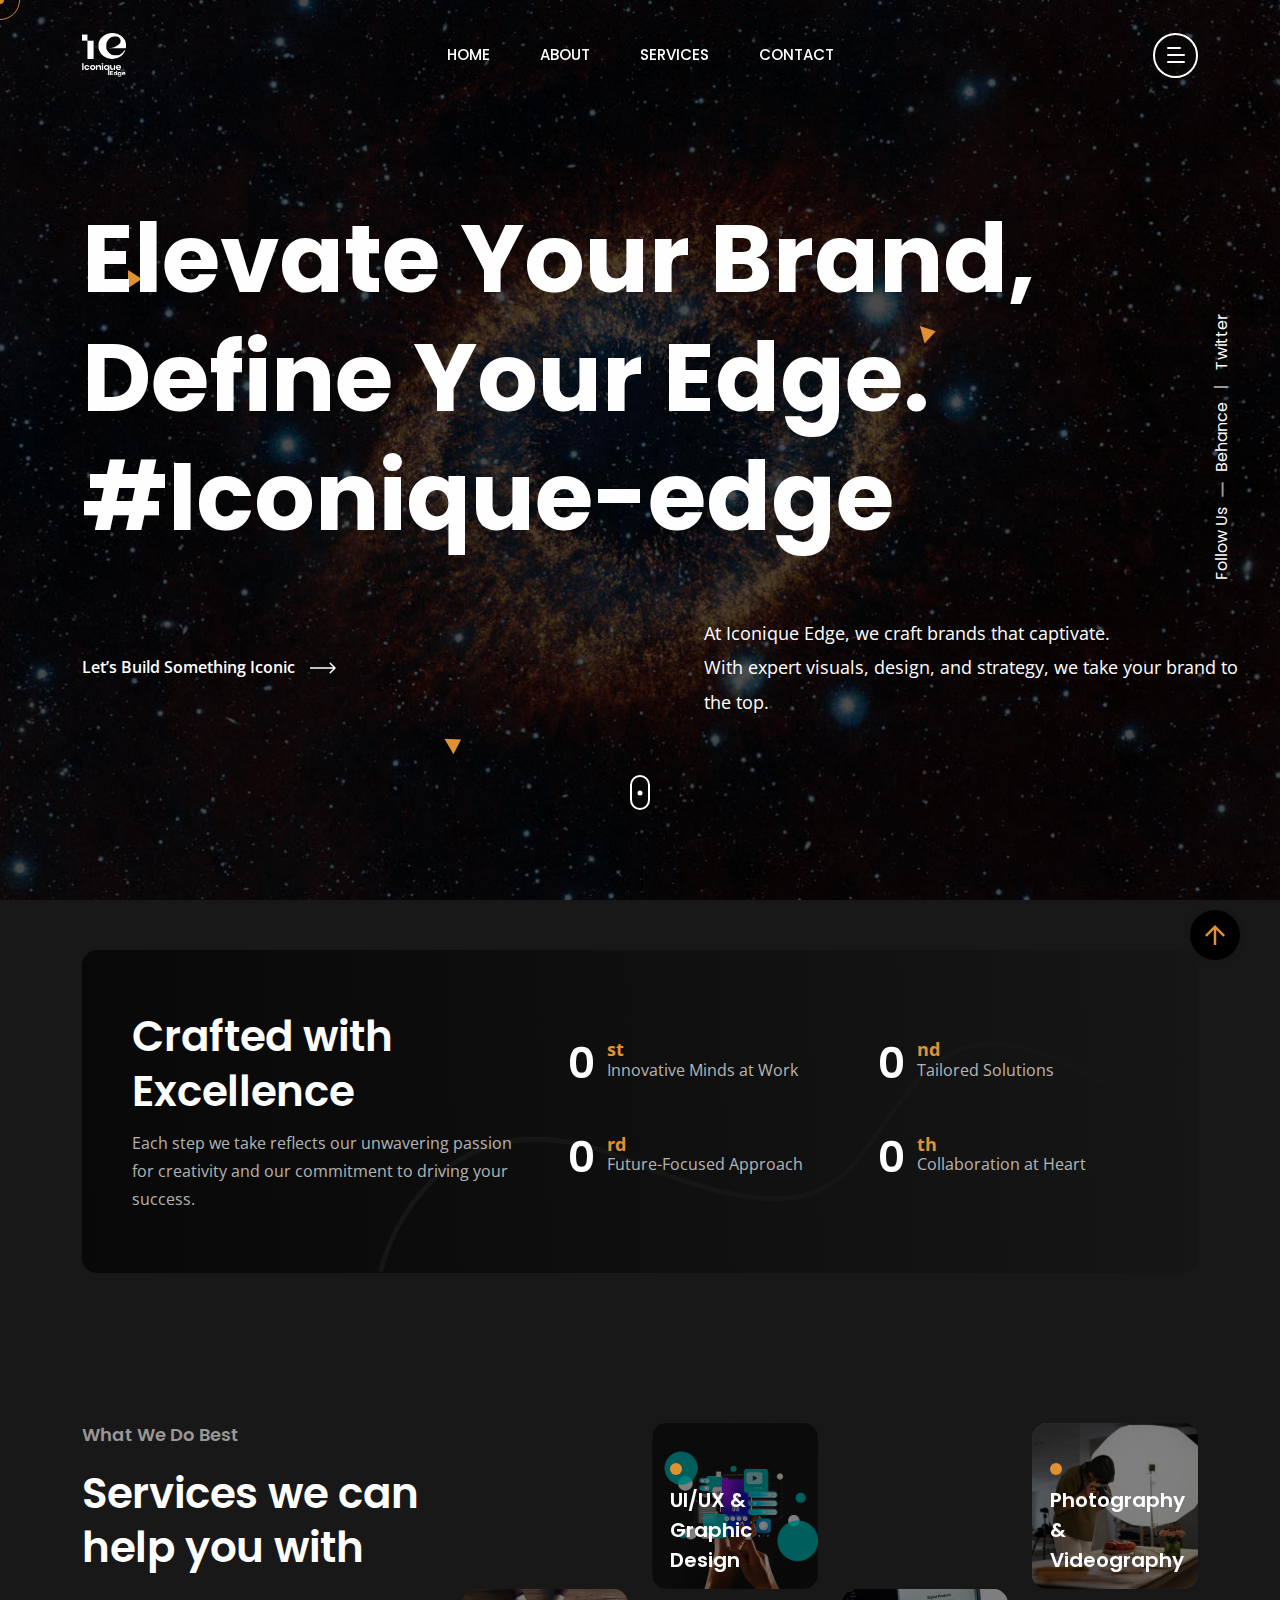
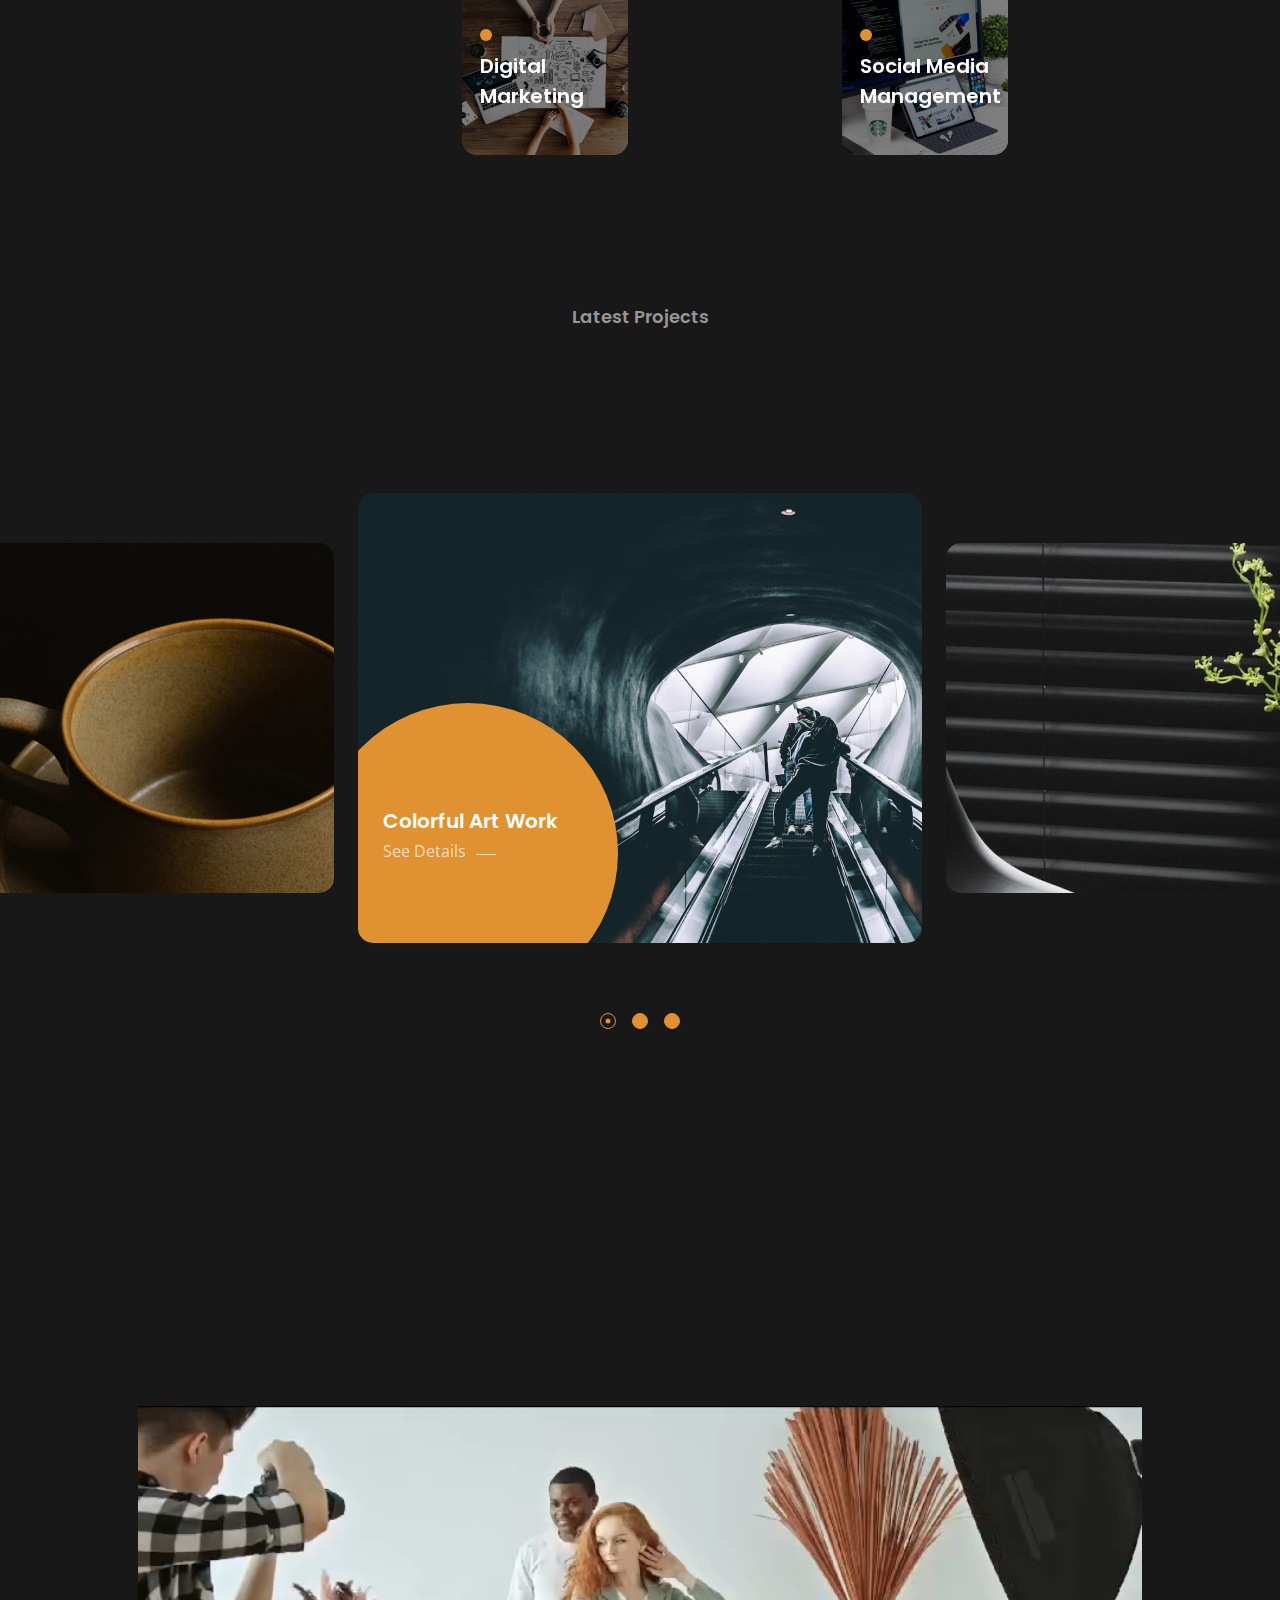
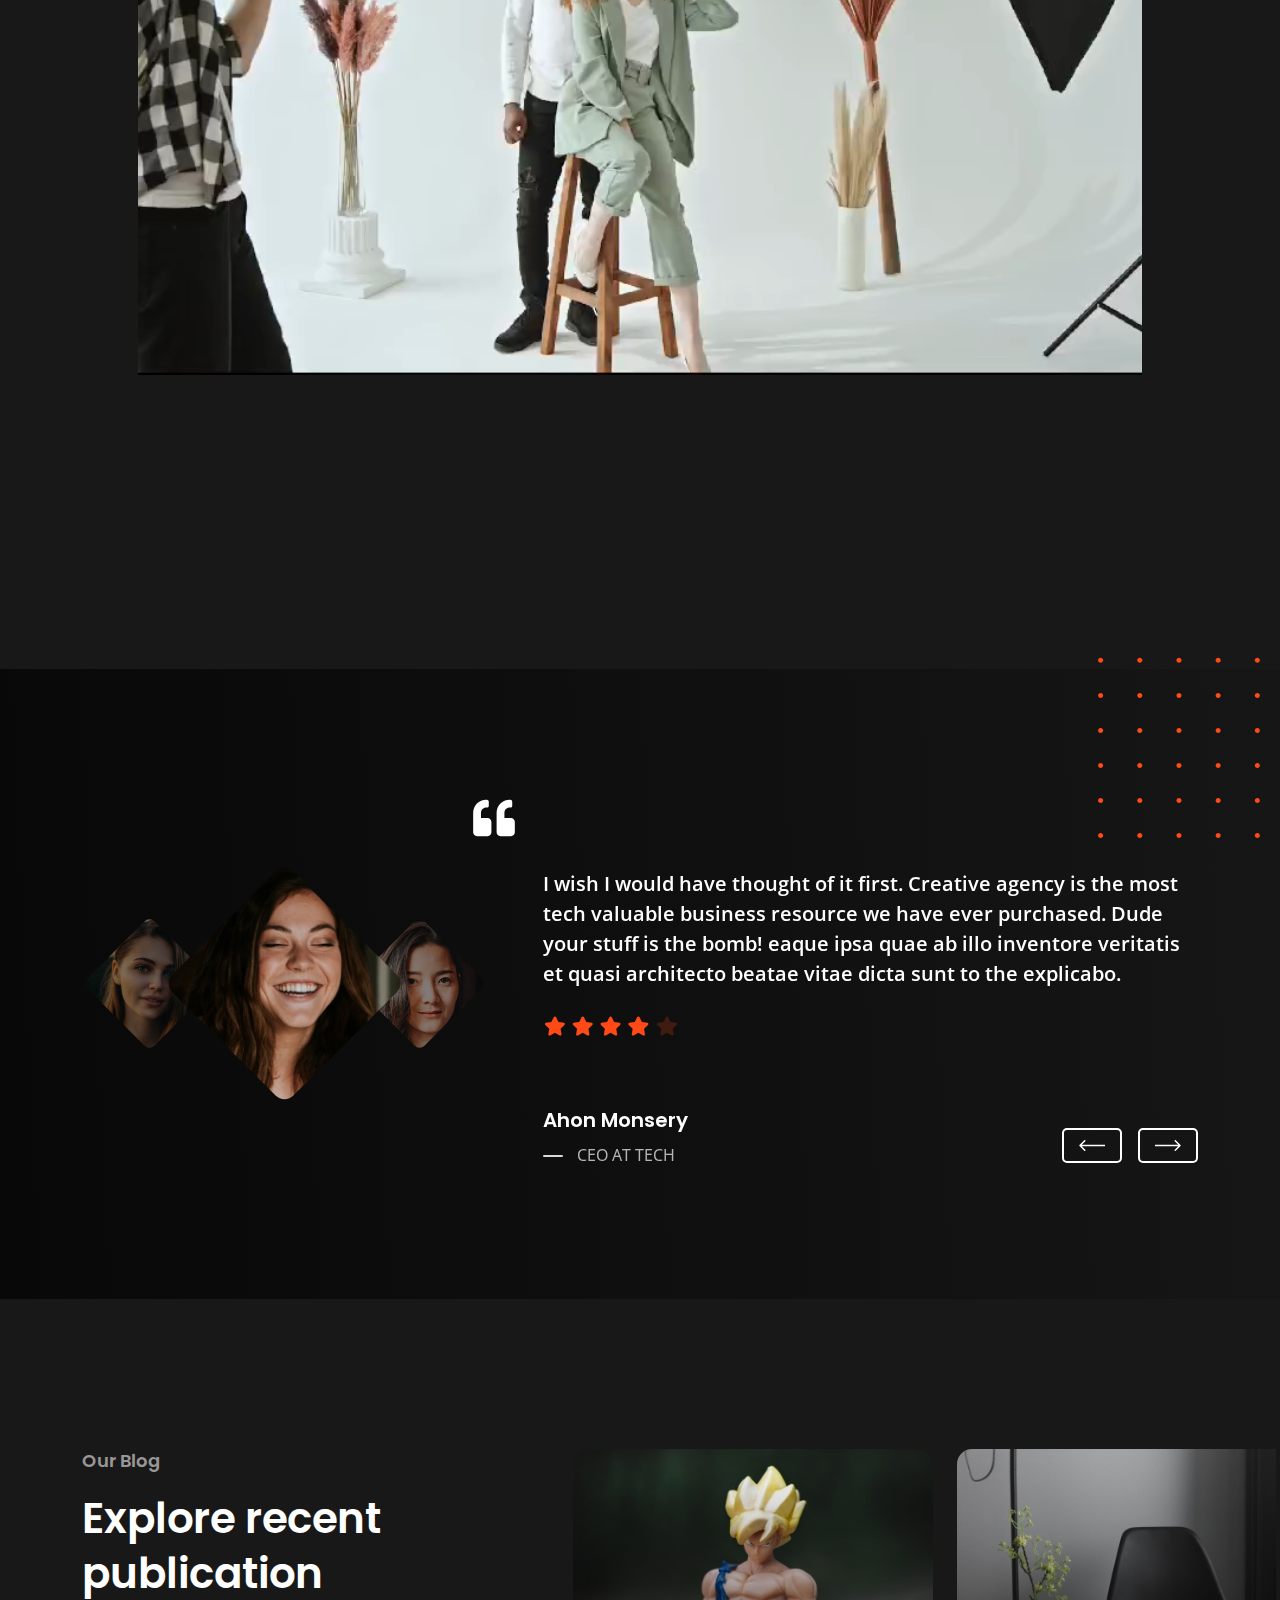
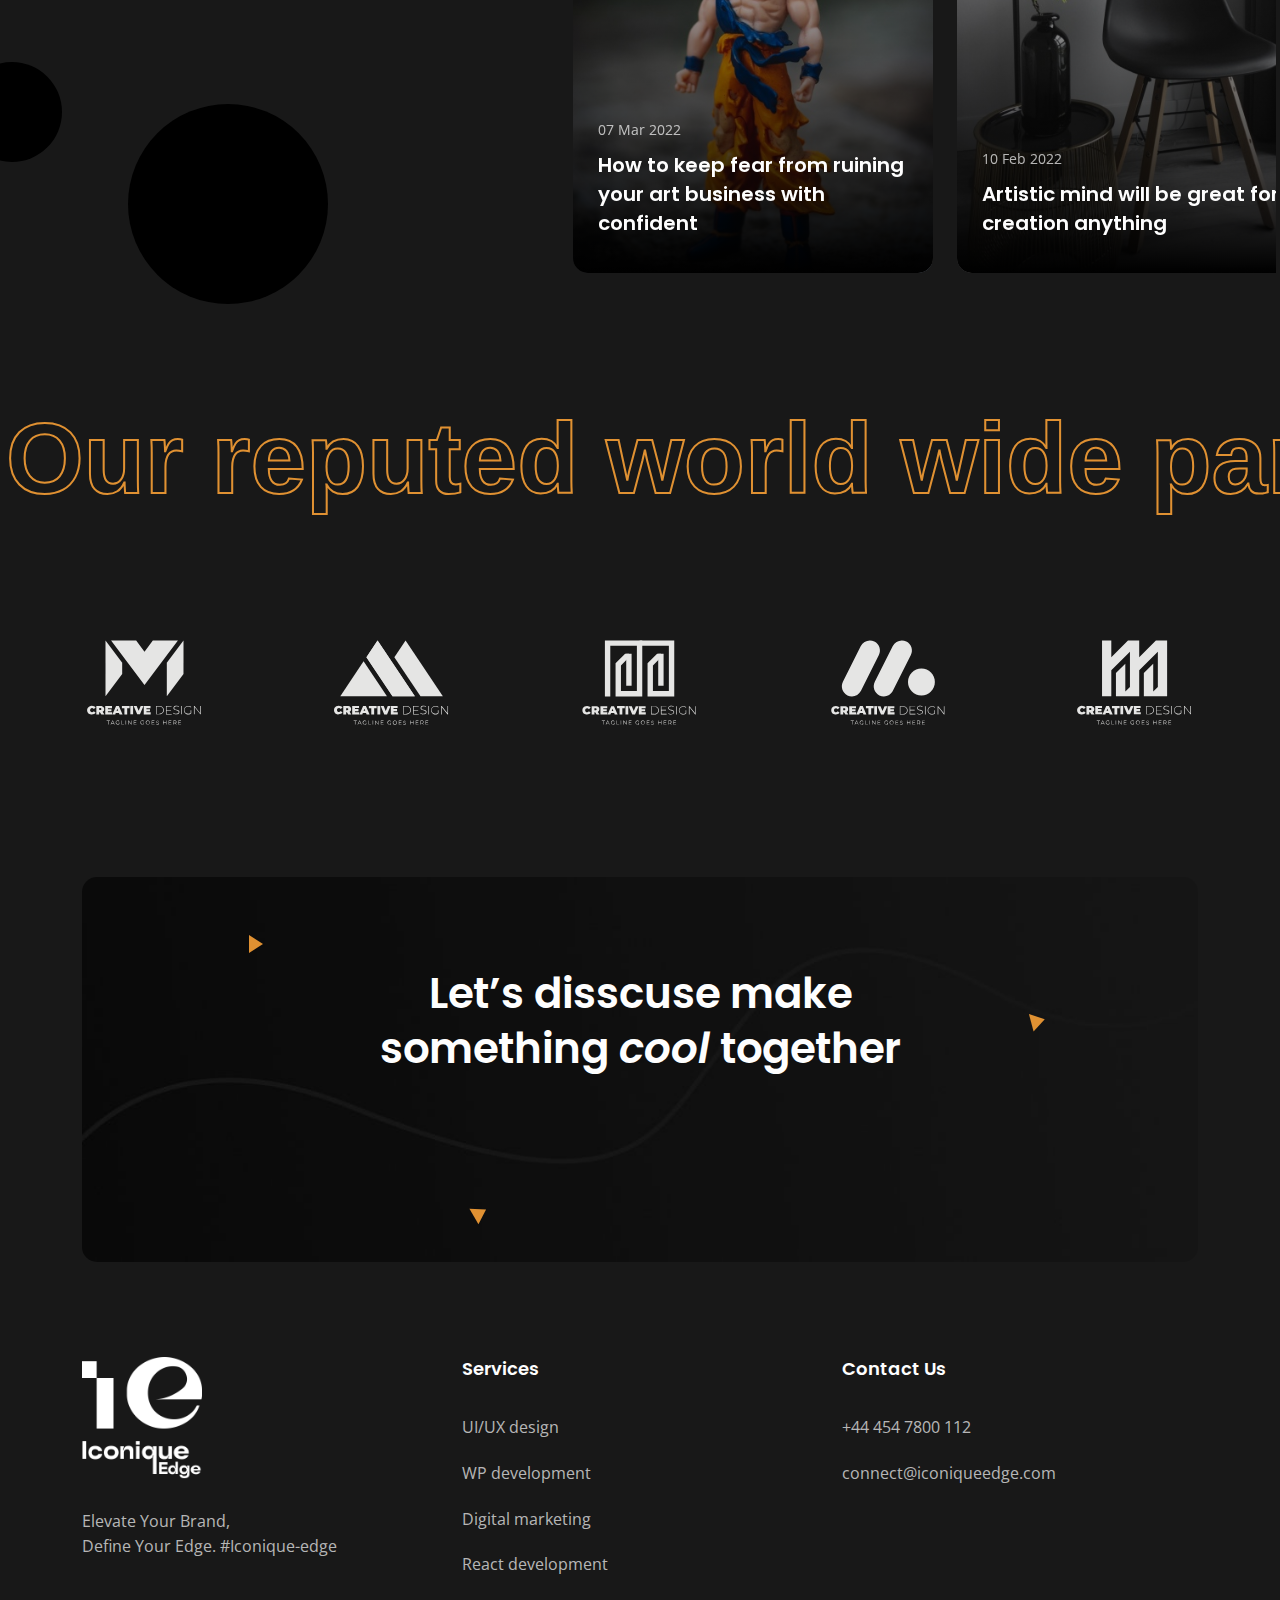
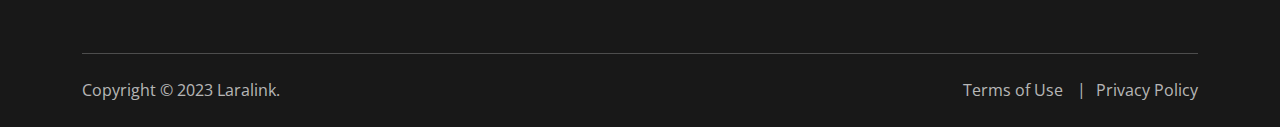
==== commit fee08846: "new changes with assets and only four page visibility" ====
--- a/Arino - Template/index.html
+++ b/Arino - Template/index.html
@@ -34,9 +34,9 @@
             <div class="cs-main_header_center">
               <div class="cs-nav cs-primary_font cs-medium">
                 <ul class="cs-nav_list">
-                  <li class="menu-item-has-children cs-mega_menu">
+                  <li>
                     <a href="index.html">Home</a>
-                    <ul class="cs-mega_wrapper">
+                    <!-- <ul class="cs-mega_wrapper">
                       <li>
                         <ul>
                           <li>
@@ -143,70 +143,25 @@
                           </li>
                         </ul>
                       </li>
-                    </ul>
+                    </ul> -->
                   </li>
                   <li>
                     <a href="about.html">About</a>
                   </li>
-                  <li class="menu-item-has-children">
+                  <li >
                     <a href="service.html">Services</a>
-                    <ul>
+                    <!-- <ul>
                       <li>
                         <a href="service.html">Services</a>
                       </li>
                       <li>
                         <a href="service-details.html">Service Details</a>
                       </li>
-                    </ul>
+                    </ul> -->
                   </li>
-                  <li class="menu-item-has-children">
-                    <a href="portfolio.html">Portfolio</a>
-                    <ul>
-                      <li>
-                        <a href="portfolio.html">Portfolio</a>
-                      </li>
-                      <li>
-                        <a href="portfolio-details.html">Portfolio Details</a>
-                      </li>
-                    </ul>
-                  </li>
-                  <li class="menu-item-has-children">
-                    <a href="blog.html">Blog</a>
-                    <ul>
-                      <li>
-                        <a href="blog.html">Blog</a>
-                      </li>
-                      <li>
-                        <a href="blog-details.html">Blog Details</a>
-                      </li>
-                    </ul>
-                  </li>
-                  <li class="menu-item-has-children">
-                    <a href="shop.html">Shop</a>
-                    <ul>
-                      <li>
-                        <a href="shop.html">Our Shop</a>
-                      </li>
-                      <li>
-                        <a href="shop-product-details.html">Shop Details</a>
-                      </li>
-                      <li>
-                        <a href="shop-cart.html">Cart</a>
-                      </li>
-                      <li>
-                        <a href="shop-checkout.html">Checkout</a>
-                      </li>
-                      <li>
-                        <a href="shop-order-recived.html">Success Order</a>
-                      </li>
-                      <li>
-                        <a href="shop-wishlist.html">Wishlist</a>
-                      </li>
-                    </ul>
-                  </li>
-                  <li class="menu-item-has-children">
-                    <a href="#">Pages</a>
-                    <ul>
+                  <li class="">
+                    <a href="contact.html">Contact</a>
+                    <!-- <ul>
                       <li>
                         <a href="contact.html">Contact</a>
                       </li>
@@ -222,7 +177,7 @@
                       <li>
                         <a href="faq.html">FAQ</a>
                       </li>
-                    </ul>
+                    </ul> -->
                   </li>
                 </ul>
               </div>
@@ -249,10 +204,13 @@
       <div class="cs-side_header_in">
         <div class="cs-side_header_shape"></div>
         <a class="cs-site_branding" href="index.html">
-          <img src="assets/img/footer_logo.svg" alt="Logo">
+          <img src="assets/img/ie_white_logo.png" alt="Logo" style="width: 120px; max-height: 100% !important;">
         </a>
         <div class="cs-side_header_box">
-          <h2 class="cs-side_header_heading"> Do you have a project in your <br> mind? Keep connect us. </h2>
+          <h2 class="cs-side_header_heading">For inquiries, partnerships, 
+            <br>or just a creative chat, 
+            <br>reach us at:
+          </h2>
         </div>
         <div class="cs-side_header_box">
           <h3 class="cs-side_header_title cs-primary_color">Contact Us</h3>
@@ -267,29 +225,17 @@
               <svg width="20" height="18" viewBox="0 0 20 18" fill="none" xmlns="http://www.w3.org/2000/svg">
                 <path d="M20 6.98V16C20 17.1 19.1 18 18 18H2C0.9 18 0 17.1 0 16V4C0 2.9 0.9 2 2 2H12.1C12.04 2.32 12 2.66 12 3C12 4.48 12.65 5.79 13.67 6.71L10 9L2 4V6L10 11L15.3 7.68C15.84 7.88 16.4 8 17 8C18.13 8 19.16 7.61 20 6.98ZM14 3C14 4.66 15.34 6 17 6C18.66 6 20 4.66 20 3C20 1.34 18.66 0 17 0C15.34 0 14 1.34 14 3Z" fill="#FF4A17" />
               </svg>
-              <span>infotech@arino.com</span>
+              <span>connect@iconiqueedge.com</span>
             </li>
-            <li>
+            <!-- <li>
               <svg width="14" height="20" viewBox="0 0 14 20" fill="none" xmlns="http://www.w3.org/2000/svg">
                 <path d="M7 0C3.13 0 0 3.13 0 7C0 12.25 7 20 7 20C7 20 14 12.25 14 7C14 3.13 10.87 0 7 0ZM7 9.5C5.62 9.5 4.5 8.38 4.5 7C4.5 5.62 5.62 4.5 7 4.5C8.38 4.5 9.5 5.62 9.5 7C9.5 8.38 8.38 9.5 7 9.5Z" fill="#FF4A17" />
               </svg>
               <span>50 Wall Street Suite, 44150 <br>Ohio, United States </span>
-            </li>
+            </li> -->
           </ul>
         </div>
-        <div class="cs-side_header_box">
-          <h3 class="cs-side_header_title cs-primary_color">Subscribe</h3>
-          <div class="cs-newsletter cs-style1">
-            <form action="#" class="cs-newsletter_form">
-              <input type="email" class="cs-newsletter_input" placeholder="example@gmail.com">
-              <button class="cs-newsletter_btn">
-                <span>Send</span>
-              </button>
-            </form>
-            <div class="cs-newsletter_text"> At vero eos et accusamus et iusto odio as part dignissimos ducimus qui blandit. </div>
-          </div>
-        </div>
-        <div class="cs-side_header_box">
+        <!-- <div class="cs-side_header_box">
           <div class="cs-social_btns cs-style1">
             <a href="#" class="cs-center">
               <svg width="15" height="15" viewBox="0 0 15 15" fill="none" xmlns="http://www.w3.org/2000/svg">
@@ -312,7 +258,7 @@
               </svg>
             </a>
           </div>
-        </div>
+        </div> -->
       </div>
     </div>
     <!-- End Header Section -->
@@ -435,7 +381,7 @@
               <div class="col-lg-3 col-sm-6">
                 <div class="cs-hobble">
                   <a href="service-details.html" class="cs-card cs-style1 cs-hover_layer1">
-                    <img src="assets/img/service_7.jpeg" alt="Service">
+                    <img src="assets/img/Image8@3x.jpg" alt="Service">
                     <div class="cs-card_overlay"></div>
                     <div class="cs-card_info">
                       <span class="cs-hover_layer3 cs-accent_bg"></span>
@@ -449,7 +395,7 @@
               <div class="col-lg-3 col-sm-6">
                 <div class="cs-hobble">
                   <a href="service-details.html" class="cs-card cs-style1 cs-hover_layer1">
-                    <img src="assets/img/service_2.jpeg" alt="Service">
+                    <img src="assets/img/Image 3@3x.jpg" alt="Service">
                     <div class="cs-card_overlay"></div>
                     <div class="cs-card_info">
                       <span class="cs-hover_layer3 cs-accent_bg"></span>
@@ -462,7 +408,7 @@
               <div class="col-lg-3 col-sm-6">
                 <div class="cs-hobble">
                   <a href="service-details.html" class="cs-card cs-style1 cs-hover_layer1">
-                    <img src="assets/img/service_3.jpeg" alt="Service">
+                    <img src="assets/img/Image1@3x.jpg" alt="Service">
                     <div class="cs-card_overlay"></div>
                     <div class="cs-card_info">
                       <span class="cs-hover_layer3 cs-accent_bg"></span>
@@ -507,7 +453,7 @@
         <div class="cs-slider_container" data-autoplay="0" data-loop="1" data-speed="600" data-center="1" data-slides-per-view="1">
           <div class="cs-slider_wrapper">
             <div class="cs-slide">
-              <a href="portfolio-details.html" class="cs-portfolio cs-style1 cs-bg">
+              <a href="#" class="cs-portfolio cs-style1 cs-bg">
                 <div class="cs-portfolio_hover"></div>
                 <div class="cs-portfolio_bg" data-src="assets/img/portfolio_1.jpeg"></div>
                 <div class="cs-portfolio_info">
@@ -519,7 +465,7 @@
             </div>
             <!-- .cs-slide -->
             <div class="cs-slide">
-              <a href="portfolio-details.html" class="cs-portfolio cs-style1 cs-bg">
+              <a href="#" class="cs-portfolio cs-style1 cs-bg">
                 <div class="cs-portfolio_hover"></div>
                 <div class="cs-portfolio_bg" data-src="assets/img/portfolio_2.jpeg"></div>
                 <div class="cs-portfolio_info">
@@ -531,7 +477,7 @@
             </div>
             <!-- .cs-slide -->
             <div class="cs-slide">
-              <a href="portfolio-details.html" class="cs-portfolio cs-style1 cs-bg">
+              <a href="#" class="cs-portfolio cs-style1 cs-bg">
                 <div class="cs-portfolio_hover"></div>
                 <div class="cs-portfolio_bg" data-src="assets/img/portfolio_3.jpeg"></div>
                 <div class="cs-portfolio_info">
@@ -550,110 +496,6 @@
       <!-- .cs-slider -->
     </section>
     <!-- End Latest Project -->
-    <div class="cs-height_150 cs-height_lg_80"></div>
-    <!-- Start Awards Text -->
-    <section class="cs-shape_wrap_2">
-      <div class="cs-shape_2">
-        <div></div>
-      </div>
-      <div class="container">
-        <div class="cs-slider cs-style1 cs-gap-24">
-          <div class="cs-slider_left">
-            <div class="cs-section_heading cs-style1">
-              <h3 class="cs-section_subtitle wow fadeInLeft" data-wow-duration="0.8s" data-wow-delay="0.2s"> Our Awards </h3>
-              <h2 class="cs-section_title">We get multiple awards</h2>
-            </div>
-            <div class="cs-height_45 cs-height_lg_20"></div>
-            <div class="cs-slider_arrows cs-style1 cs-primary_color">
-              <div class="cs-left_arrow cs-center">
-                <svg width="26" height="13" viewBox="0 0 26 13" fill="none" xmlns="http://www.w3.org/2000/svg">
-                  <path d="M0.469791 5.96967C0.176899 6.26256 0.176899 6.73744 0.469791 7.03033L5.24276 11.8033C5.53566 12.0962 6.01053 12.0962 6.30342 11.8033C6.59632 11.5104 6.59632 11.0355 6.30342 10.7426L2.06078 6.5L6.30342 2.25736C6.59632 1.96447 6.59632 1.48959 6.30342 1.1967C6.01053 0.903806 5.53566 0.903806 5.24276 1.1967L0.469791 5.96967ZM26.0001 5.75L1.00012 5.75V7.25L26.0001 7.25V5.75Z" fill="currentColor" />
-                </svg>
-              </div>
-              <div class="cs-right_arrow cs-center">
-                <svg width="26" height="13" viewBox="0 0 26 13" fill="none" xmlns="http://www.w3.org/2000/svg">
-                  <path d="M25.5305 7.03033C25.8233 6.73744 25.8233 6.26256 25.5305 5.96967L20.7575 1.1967C20.4646 0.903806 19.9897 0.903806 19.6968 1.1967C19.4039 1.48959 19.4039 1.96447 19.6968 2.25736L23.9395 6.5L19.6968 10.7426C19.4039 11.0355 19.4039 11.5104 19.6968 11.8033C19.9897 12.0962 20.4646 12.0962 20.7575 11.8033L25.5305 7.03033ZM0.00012207 7.25H25.0001V5.75H0.00012207V7.25Z" fill="currentColor" />
-                </svg>
-              </div>
-            </div>
-          </div>
-          <div class="cs-slider_right">
-            <div class="cs-slider_container" data-autoplay="0" data-loop="1" data-speed="600" data-center="0" data-slides-per-view="responsive" data-xs-slides="1" data-sm-slides="2" data-md-slides="2" data-lg-slides="2" data-add-slides="2">
-              <div class="cs-slider_wrapper">
-                <div class="cs-slide">
-                  <div class="cs-time_line cs-style1">
-                    <h3 class="cs-accent_color">2019</h3>
-                    <h2>Google awards</h2>
-                    <p>Website of the day</p>
-                    <p>Mobile exelence</p>
-                  </div>
-                  <div class="cs-height_40 cs-height_lg_30"></div>
-                  <div class="cs-time_line cs-style1">
-                    <h3 class="cs-accent_color">2021</h3>
-                    <h2>CSS awards design</h2>
-                    <p>Honorable mention</p>
-                    <p>Desktop exelence</p>
-                  </div>
-                </div>
-                <!-- .cs-slide -->
-                <div class="cs-slide">
-                  <div class="cs-time_line cs-style1">
-                    <h3 class="cs-accent_color">2020</h3>
-                    <h2>New technology innovation</h2>
-                    <p>Honorable mention</p>
-                    <p>Desktop exelence</p>
-                  </div>
-                  <div class="cs-height_40 cs-height_lg_30"></div>
-                  <div class="cs-time_line cs-style1">
-                    <h3 class="cs-accent_color">2022</h3>
-                    <h2>UI/UX design of the month</h2>
-                    <p>Website of the day</p>
-                    <p>Mobile exelence</p>
-                  </div>
-                </div>
-                <!-- .cs-slide -->
-                <div class="cs-slide">
-                  <div class="cs-time_line cs-style1">
-                    <h3 class="cs-accent_color">2019</h3>
-                    <h2>Google awards</h2>
-                    <p>Website of the day</p>
-                    <p>Mobile exelence</p>
-                  </div>
-                  <div class="cs-height_40 cs-height_lg_30"></div>
-                  <div class="cs-time_line cs-style1">
-                    <h3 class="cs-accent_color">2021</h3>
-                    <h2>CSS awards design</h2>
-                    <p>Honorable mention</p>
-                    <p>Desktop exelence</p>
-                  </div>
-                </div>
-                <!-- .cs-slide -->
-                <div class="cs-slide">
-                  <div class="cs-time_line cs-style1">
-                    <h3 class="cs-accent_color">2020</h3>
-                    <h2>New technology innovation</h2>
-                    <p>Honorable mention</p>
-                    <p>Desktop exelence</p>
-                  </div>
-                  <div class="cs-height_40 cs-height_lg_30"></div>
-                  <div class="cs-time_line cs-style1">
-                    <h3 class="cs-accent_color">2022</h3>
-                    <h2>UI/UX design of the month</h2>
-                    <p>Website of the day</p>
-                    <p>Mobile exelence</p>
-                  </div>
-                </div>
-                <!-- .cs-slide -->
-              </div>
-            </div>
-            <!-- .cs-slider_container -->
-            <div class="cs-pagination cs-style1 cs-hidden_desktop"></div>
-          </div>
-        </div>
-        <!-- .cs-slider -->
-      </div>
-    </section>
-    <!-- End Awards Text -->
     <div class="cs-height_130 cs-height_lg_70"></div>
     <!-- Start General Text -->
     <div class="container">
@@ -662,234 +504,19 @@
     <!-- End General Text -->
     <div class="cs-height_70 cs-height_lg_70"></div>
     <!-- Start Video Block -->
-    <div class="container">
-      <a href="https://www.youtube.com/watch?v=VcaAVWtP48A" class="cs-video_block cs-style1 cs-video_open cs-bg" data-src="assets/img/video_bg.jpeg">
+    <div class="container" style="display: flex; justify-content: center;">
+      <video autoplay loop muted style="width: 90%; max-width: 100%">
+        <source src="assets/video/rehan_video.mp4" type="video/mp4">
+        Your browser does not support the video tag.
+      </video>
+      <!-- <a href="https://www.youtube.com/watch?v=VcaAVWtP48A" class="cs-video_block cs-style1 cs-video_open cs-bg" data-src="assets/img/video_bg.jpeg">
         <span class="cs-player_btn cs-accent_color">
           <span></span>
         </span>
-      </a>
+      </a> -->
     </div>
     <!-- End Video Block -->
     <div class="cs-height_145 cs-height_lg_80"></div>
-    <!-- Start Team Section -->
-    <section>
-      <div class="container">
-        <div class="cs-slider cs-style2 cs-gap-24">
-          <div class="cs-slider_heading cs-style1">
-            <div class="cs-section_heading cs-style1">
-              <h3 class="cs-section_subtitle wow fadeInLeft" data-wow-duration="0.8s" data-wow-delay="0.2s"> Our Team </h3>
-              <h2 class="cs-section_title">Awesome team <br>members </h2>
-            </div>
-            <div class="cs-slider_arrows cs-style1 cs-primary_color">
-              <div class="cs-left_arrow cs-center">
-                <svg width="26" height="13" viewBox="0 0 26 13" fill="none" xmlns="http://www.w3.org/2000/svg">
-                  <path d="M0.469791 5.96967C0.176899 6.26256 0.176899 6.73744 0.469791 7.03033L5.24276 11.8033C5.53566 12.0962 6.01053 12.0962 6.30342 11.8033C6.59632 11.5104 6.59632 11.0355 6.30342 10.7426L2.06078 6.5L6.30342 2.25736C6.59632 1.96447 6.59632 1.48959 6.30342 1.1967C6.01053 0.903806 5.53566 0.903806 5.24276 1.1967L0.469791 5.96967ZM26.0001 5.75L1.00012 5.75V7.25L26.0001 7.25V5.75Z" fill="currentColor" />
-                </svg>
-              </div>
-              <div class="cs-right_arrow cs-center">
-                <svg width="26" height="13" viewBox="0 0 26 13" fill="none" xmlns="http://www.w3.org/2000/svg">
-                  <path d="M25.5305 7.03033C25.8233 6.73744 25.8233 6.26256 25.5305 5.96967L20.7575 1.1967C20.4646 0.903806 19.9897 0.903806 19.6968 1.1967C19.4039 1.48959 19.4039 1.96447 19.6968 2.25736L23.9395 6.5L19.6968 10.7426C19.4039 11.0355 19.4039 11.5104 19.6968 11.8033C19.9897 12.0962 20.4646 12.0962 20.7575 11.8033L25.5305 7.03033ZM0.00012207 7.25H25.0001V5.75H0.00012207V7.25Z" fill="currentColor" />
-                </svg>
-              </div>
-            </div>
-          </div>
-          <div class="cs-height_85 cs-height_lg_45"></div>
-          <div class="cs-slider_container" data-autoplay="0" data-loop="1" data-speed="600" data-center="0" data-slides-per-view="responsive" data-xs-slides="1" data-sm-slides="2" data-md-slides="3" data-lg-slides="4" data-add-slides="4">
-            <div class="cs-slider_wrapper">
-              <div class="cs-slide">
-                <div class="cs-team cs-style1">
-                  <div class="cs-member_thumb">
-                    <img src="assets/img/member_1.jpeg" alt="Member">
-                    <div class="cs-member_overlay"></div>
-                  </div>
-                  <div class="cs-member_info">
-                    <h2 class="cs-member_name">
-                      <a href="team-details.html">Melon Bulgery</a>
-                    </h2>
-                    <div class="cs-member_designation">Product Designer</div>
-                  </div>
-                  <div class="cs-member_social cs-primary_color">
-                    <a href="#">
-                      <svg width="20" height="20" viewBox="0 0 20 20" fill="none" xmlns="http://www.w3.org/2000/svg">
-                        <path d="M5.39756 18.333H1.9422V7.20581H5.39756V18.333ZM3.66802 5.68795C2.56311 5.68795 1.6669 4.77277 1.6669 3.66786C1.6669 3.13714 1.87773 2.62814 2.25301 2.25286C2.6283 1.87758 3.13729 1.66675 3.66802 1.66675C4.19875 1.66675 4.70774 1.87758 5.08302 2.25286C5.4583 2.62814 5.66913 3.13714 5.66913 3.66786C5.66913 4.77277 4.77256 5.68795 3.66802 5.68795ZM18.3298 18.333H14.8819V12.9164C14.8819 11.6255 14.8559 9.96995 13.0854 9.96995C11.2889 9.96995 11.0136 11.3725 11.0136 12.8234V18.333H7.56199V7.20581H10.876V8.72367H10.9243C11.3857 7.84941 12.5125 6.92679 14.1937 6.92679C17.6907 6.92679 18.3336 9.22962 18.3336 12.2207V18.333H18.3298Z" fill="currentColor" />
-                      </svg>
-                    </a>
-                    <a href="#">
-                      <svg width="18" height="14" viewBox="0 0 18 14" fill="none" xmlns="http://www.w3.org/2000/svg">
-                        <path d="M15.6204 3.60521C15.631 3.75325 15.631 3.90133 15.631 4.04938C15.631 8.56502 12.194 13.7681 5.91227 13.7681C3.97697 13.7681 2.17918 13.2076 0.666901 12.2347C0.941869 12.2664 1.20623 12.277 1.49177 12.277C3.08862 12.277 4.55861 11.7377 5.73248 10.8176C4.23078 10.7859 2.97231 9.80236 2.53872 8.44871C2.75024 8.48042 2.96173 8.50158 3.18384 8.50158C3.49051 8.50158 3.79722 8.45926 4.08273 8.38527C2.51759 8.06798 1.34369 6.69321 1.34369 5.03288V4.99059C1.79842 5.2444 2.32723 5.40303 2.88768 5.42416C1.96762 4.81078 1.36485 3.76383 1.36485 2.57939C1.36485 1.94488 1.53403 1.36324 1.83015 0.855618C3.51164 2.92838 6.03915 4.282 8.87331 4.43008C8.82045 4.17627 8.78871 3.91191 8.78871 3.64752C8.78871 1.76509 10.3116 0.231689 12.2045 0.231689C13.188 0.231689 14.0764 0.644126 14.7003 1.31037C15.4723 1.16232 16.2126 0.876777 16.8683 0.485499C16.6144 1.27867 16.0751 1.94491 15.3666 2.3679C16.054 2.2939 16.7202 2.10351 17.3336 1.83915C16.8683 2.51594 16.2867 3.11871 15.6204 3.60521V3.60521Z" fill="currentColor" />
-                      </svg>
-                    </a>
-                    <a href="#">
-                      <svg width="18" height="12" viewBox="0 0 18 12" fill="none" xmlns="http://www.w3.org/2000/svg">
-                        <path d="M16.9853 1.97421C16.7936 1.25247 16.2289 0.684051 15.5118 0.491149C14.212 0.140625 9.00023 0.140625 9.00023 0.140625C9.00023 0.140625 3.78845 0.140625 2.48868 0.491149C1.7716 0.684081 1.20685 1.25247 1.01517 1.97421C0.666901 3.28241 0.666901 6.01183 0.666901 6.01183C0.666901 6.01183 0.666901 8.74126 1.01517 10.0495C1.20685 10.7712 1.7716 11.3159 2.48868 11.5088C3.78845 11.8594 9.00023 11.8594 9.00023 11.8594C9.00023 11.8594 14.212 11.8594 15.5118 11.5088C16.2289 11.3159 16.7936 10.7712 16.9853 10.0495C17.3336 8.74126 17.3336 6.01183 17.3336 6.01183C17.3336 6.01183 17.3336 3.28241 16.9853 1.97421ZM7.29568 8.48995V3.53372L11.6517 6.01189L7.29568 8.48995Z" fill="currentColor" />
-                      </svg>
-                    </a>
-                    <a href="#">
-                      <svg width="18" height="18" viewBox="0 0 18 18" fill="none" xmlns="http://www.w3.org/2000/svg">
-                        <path d="M4.16839 11.1987C4.16839 12.1623 3.38119 12.9495 2.41764 12.9495C1.4541 12.9495 0.666901 12.1623 0.666901 11.1987C0.666901 10.2352 1.4541 9.448 2.41764 9.448H4.16839V11.1987ZM5.05083 11.1987C5.05083 10.2352 5.83803 9.448 6.80157 9.448C7.76511 9.448 8.55232 10.2352 8.55232 11.1987V15.5827C8.55232 16.5462 7.76511 17.3334 6.80157 17.3334C5.83803 17.3334 5.05083 16.5462 5.05083 15.5827V11.1987ZM6.80157 4.16824C5.83803 4.16824 5.05083 3.38103 5.05083 2.41749C5.05083 1.45395 5.83803 0.666748 6.80157 0.666748C7.76511 0.666748 8.55232 1.45395 8.55232 2.41749V4.16824H6.80157ZM6.80157 5.05068C7.76511 5.05068 8.55232 5.83788 8.55232 6.80142C8.55232 7.76496 7.76511 8.55217 6.80157 8.55217H2.41764C1.4541 8.55217 0.666901 7.76496 0.666901 6.80142C0.666901 5.83788 1.4541 5.05068 2.41764 5.05068H6.80157ZM13.8321 6.80142C13.8321 5.83788 14.6193 5.05068 15.5828 5.05068C16.5464 5.05068 17.3336 5.83788 17.3336 6.80142C17.3336 7.76496 16.5464 8.55217 15.5828 8.55217H13.8321V6.80142ZM12.9496 6.80142C12.9496 7.76496 12.1624 8.55217 11.1989 8.55217C10.2354 8.55217 9.44815 7.76496 9.44815 6.80142V2.41749C9.44815 1.45395 10.2354 0.666748 11.1989 0.666748C12.1624 0.666748 12.9496 1.45395 12.9496 2.41749V6.80142ZM11.1989 13.8319C12.1624 13.8319 12.9496 14.6191 12.9496 15.5827C12.9496 16.5462 12.1624 17.3334 11.1989 17.3334C10.2354 17.3334 9.44815 16.5462 9.44815 15.5827V13.8319H11.1989ZM11.1989 12.9495C10.2354 12.9495 9.44815 12.1623 9.44815 11.1987C9.44815 10.2352 10.2354 9.448 11.1989 9.448H15.5828C16.5464 9.448 17.3336 10.2352 17.3336 11.1987C17.3336 12.1623 16.5464 12.9495 15.5828 12.9495H11.1989Z" fill="currentColor" />
-                      </svg>
-                    </a>
-                  </div>
-                </div>
-              </div>
-              <!-- .cs-slide -->
-              <div class="cs-slide">
-                <div class="cs-team cs-style1">
-                  <div class="cs-member_thumb">
-                    <img src="assets/img/member_2.jpeg" alt="Member">
-                    <div class="cs-member_overlay"></div>
-                  </div>
-                  <div class="cs-member_info">
-                    <h2 class="cs-member_name">
-                      <a href="team-details.html">Olinaz Fushi</a>
-                    </h2>
-                    <div class="cs-member_designation">Project Manager</div>
-                  </div>
-                  <div class="cs-member_social cs-primary_color">
-                    <a href="#">
-                      <svg width="20" height="20" viewBox="0 0 20 20" fill="none" xmlns="http://www.w3.org/2000/svg">
-                        <path d="M5.39756 18.333H1.9422V7.20581H5.39756V18.333ZM3.66802 5.68795C2.56311 5.68795 1.6669 4.77277 1.6669 3.66786C1.6669 3.13714 1.87773 2.62814 2.25301 2.25286C2.6283 1.87758 3.13729 1.66675 3.66802 1.66675C4.19875 1.66675 4.70774 1.87758 5.08302 2.25286C5.4583 2.62814 5.66913 3.13714 5.66913 3.66786C5.66913 4.77277 4.77256 5.68795 3.66802 5.68795ZM18.3298 18.333H14.8819V12.9164C14.8819 11.6255 14.8559 9.96995 13.0854 9.96995C11.2889 9.96995 11.0136 11.3725 11.0136 12.8234V18.333H7.56199V7.20581H10.876V8.72367H10.9243C11.3857 7.84941 12.5125 6.92679 14.1937 6.92679C17.6907 6.92679 18.3336 9.22962 18.3336 12.2207V18.333H18.3298Z" fill="currentColor" />
-                      </svg>
-                    </a>
-                    <a href="#">
-                      <svg width="18" height="14" viewBox="0 0 18 14" fill="none" xmlns="http://www.w3.org/2000/svg">
-                        <path d="M15.6204 3.60521C15.631 3.75325 15.631 3.90133 15.631 4.04938C15.631 8.56502 12.194 13.7681 5.91227 13.7681C3.97697 13.7681 2.17918 13.2076 0.666901 12.2347C0.941869 12.2664 1.20623 12.277 1.49177 12.277C3.08862 12.277 4.55861 11.7377 5.73248 10.8176C4.23078 10.7859 2.97231 9.80236 2.53872 8.44871C2.75024 8.48042 2.96173 8.50158 3.18384 8.50158C3.49051 8.50158 3.79722 8.45926 4.08273 8.38527C2.51759 8.06798 1.34369 6.69321 1.34369 5.03288V4.99059C1.79842 5.2444 2.32723 5.40303 2.88768 5.42416C1.96762 4.81078 1.36485 3.76383 1.36485 2.57939C1.36485 1.94488 1.53403 1.36324 1.83015 0.855618C3.51164 2.92838 6.03915 4.282 8.87331 4.43008C8.82045 4.17627 8.78871 3.91191 8.78871 3.64752C8.78871 1.76509 10.3116 0.231689 12.2045 0.231689C13.188 0.231689 14.0764 0.644126 14.7003 1.31037C15.4723 1.16232 16.2126 0.876777 16.8683 0.485499C16.6144 1.27867 16.0751 1.94491 15.3666 2.3679C16.054 2.2939 16.7202 2.10351 17.3336 1.83915C16.8683 2.51594 16.2867 3.11871 15.6204 3.60521V3.60521Z" fill="currentColor" />
-                      </svg>
-                    </a>
-                    <a href="#">
-                      <svg width="18" height="12" viewBox="0 0 18 12" fill="none" xmlns="http://www.w3.org/2000/svg">
-                        <path d="M16.9853 1.97421C16.7936 1.25247 16.2289 0.684051 15.5118 0.491149C14.212 0.140625 9.00023 0.140625 9.00023 0.140625C9.00023 0.140625 3.78845 0.140625 2.48868 0.491149C1.7716 0.684081 1.20685 1.25247 1.01517 1.97421C0.666901 3.28241 0.666901 6.01183 0.666901 6.01183C0.666901 6.01183 0.666901 8.74126 1.01517 10.0495C1.20685 10.7712 1.7716 11.3159 2.48868 11.5088C3.78845 11.8594 9.00023 11.8594 9.00023 11.8594C9.00023 11.8594 14.212 11.8594 15.5118 11.5088C16.2289 11.3159 16.7936 10.7712 16.9853 10.0495C17.3336 8.74126 17.3336 6.01183 17.3336 6.01183C17.3336 6.01183 17.3336 3.28241 16.9853 1.97421ZM7.29568 8.48995V3.53372L11.6517 6.01189L7.29568 8.48995Z" fill="currentColor" />
-                      </svg>
-                    </a>
-                    <a href="#">
-                      <svg width="18" height="18" viewBox="0 0 18 18" fill="none" xmlns="http://www.w3.org/2000/svg">
-                        <path d="M4.16839 11.1987C4.16839 12.1623 3.38119 12.9495 2.41764 12.9495C1.4541 12.9495 0.666901 12.1623 0.666901 11.1987C0.666901 10.2352 1.4541 9.448 2.41764 9.448H4.16839V11.1987ZM5.05083 11.1987C5.05083 10.2352 5.83803 9.448 6.80157 9.448C7.76511 9.448 8.55232 10.2352 8.55232 11.1987V15.5827C8.55232 16.5462 7.76511 17.3334 6.80157 17.3334C5.83803 17.3334 5.05083 16.5462 5.05083 15.5827V11.1987ZM6.80157 4.16824C5.83803 4.16824 5.05083 3.38103 5.05083 2.41749C5.05083 1.45395 5.83803 0.666748 6.80157 0.666748C7.76511 0.666748 8.55232 1.45395 8.55232 2.41749V4.16824H6.80157ZM6.80157 5.05068C7.76511 5.05068 8.55232 5.83788 8.55232 6.80142C8.55232 7.76496 7.76511 8.55217 6.80157 8.55217H2.41764C1.4541 8.55217 0.666901 7.76496 0.666901 6.80142C0.666901 5.83788 1.4541 5.05068 2.41764 5.05068H6.80157ZM13.8321 6.80142C13.8321 5.83788 14.6193 5.05068 15.5828 5.05068C16.5464 5.05068 17.3336 5.83788 17.3336 6.80142C17.3336 7.76496 16.5464 8.55217 15.5828 8.55217H13.8321V6.80142ZM12.9496 6.80142C12.9496 7.76496 12.1624 8.55217 11.1989 8.55217C10.2354 8.55217 9.44815 7.76496 9.44815 6.80142V2.41749C9.44815 1.45395 10.2354 0.666748 11.1989 0.666748C12.1624 0.666748 12.9496 1.45395 12.9496 2.41749V6.80142ZM11.1989 13.8319C12.1624 13.8319 12.9496 14.6191 12.9496 15.5827C12.9496 16.5462 12.1624 17.3334 11.1989 17.3334C10.2354 17.3334 9.44815 16.5462 9.44815 15.5827V13.8319H11.1989ZM11.1989 12.9495C10.2354 12.9495 9.44815 12.1623 9.44815 11.1987C9.44815 10.2352 10.2354 9.448 11.1989 9.448H15.5828C16.5464 9.448 17.3336 10.2352 17.3336 11.1987C17.3336 12.1623 16.5464 12.9495 15.5828 12.9495H11.1989Z" fill="currentColor" />
-                      </svg>
-                    </a>
-                  </div>
-                </div>
-              </div>
-              <!-- .cs-slide -->
-              <div class="cs-slide">
-                <div class="cs-team cs-style1">
-                  <div class="cs-member_thumb">
-                    <img src="assets/img/member_3.jpeg" alt="Member">
-                    <div class="cs-member_overlay"></div>
-                  </div>
-                  <div class="cs-member_info">
-                    <h2 class="cs-member_name">
-                      <a href="team-details.html">David Elone</a>
-                    </h2>
-                    <div class="cs-member_designation">React Developer</div>
-                  </div>
-                  <div class="cs-member_social cs-primary_color">
-                    <a href="#">
-                      <svg width="20" height="20" viewBox="0 0 20 20" fill="none" xmlns="http://www.w3.org/2000/svg">
-                        <path d="M5.39756 18.333H1.9422V7.20581H5.39756V18.333ZM3.66802 5.68795C2.56311 5.68795 1.6669 4.77277 1.6669 3.66786C1.6669 3.13714 1.87773 2.62814 2.25301 2.25286C2.6283 1.87758 3.13729 1.66675 3.66802 1.66675C4.19875 1.66675 4.70774 1.87758 5.08302 2.25286C5.4583 2.62814 5.66913 3.13714 5.66913 3.66786C5.66913 4.77277 4.77256 5.68795 3.66802 5.68795ZM18.3298 18.333H14.8819V12.9164C14.8819 11.6255 14.8559 9.96995 13.0854 9.96995C11.2889 9.96995 11.0136 11.3725 11.0136 12.8234V18.333H7.56199V7.20581H10.876V8.72367H10.9243C11.3857 7.84941 12.5125 6.92679 14.1937 6.92679C17.6907 6.92679 18.3336 9.22962 18.3336 12.2207V18.333H18.3298Z" fill="currentColor" />
-                      </svg>
-                    </a>
-                    <a href="#">
-                      <svg width="18" height="14" viewBox="0 0 18 14" fill="none" xmlns="http://www.w3.org/2000/svg">
-                        <path d="M15.6204 3.60521C15.631 3.75325 15.631 3.90133 15.631 4.04938C15.631 8.56502 12.194 13.7681 5.91227 13.7681C3.97697 13.7681 2.17918 13.2076 0.666901 12.2347C0.941869 12.2664 1.20623 12.277 1.49177 12.277C3.08862 12.277 4.55861 11.7377 5.73248 10.8176C4.23078 10.7859 2.97231 9.80236 2.53872 8.44871C2.75024 8.48042 2.96173 8.50158 3.18384 8.50158C3.49051 8.50158 3.79722 8.45926 4.08273 8.38527C2.51759 8.06798 1.34369 6.69321 1.34369 5.03288V4.99059C1.79842 5.2444 2.32723 5.40303 2.88768 5.42416C1.96762 4.81078 1.36485 3.76383 1.36485 2.57939C1.36485 1.94488 1.53403 1.36324 1.83015 0.855618C3.51164 2.92838 6.03915 4.282 8.87331 4.43008C8.82045 4.17627 8.78871 3.91191 8.78871 3.64752C8.78871 1.76509 10.3116 0.231689 12.2045 0.231689C13.188 0.231689 14.0764 0.644126 14.7003 1.31037C15.4723 1.16232 16.2126 0.876777 16.8683 0.485499C16.6144 1.27867 16.0751 1.94491 15.3666 2.3679C16.054 2.2939 16.7202 2.10351 17.3336 1.83915C16.8683 2.51594 16.2867 3.11871 15.6204 3.60521V3.60521Z" fill="currentColor" />
-                      </svg>
-                    </a>
-                    <a href="#">
-                      <svg width="18" height="12" viewBox="0 0 18 12" fill="none" xmlns="http://www.w3.org/2000/svg">
-                        <path d="M16.9853 1.97421C16.7936 1.25247 16.2289 0.684051 15.5118 0.491149C14.212 0.140625 9.00023 0.140625 9.00023 0.140625C9.00023 0.140625 3.78845 0.140625 2.48868 0.491149C1.7716 0.684081 1.20685 1.25247 1.01517 1.97421C0.666901 3.28241 0.666901 6.01183 0.666901 6.01183C0.666901 6.01183 0.666901 8.74126 1.01517 10.0495C1.20685 10.7712 1.7716 11.3159 2.48868 11.5088C3.78845 11.8594 9.00023 11.8594 9.00023 11.8594C9.00023 11.8594 14.212 11.8594 15.5118 11.5088C16.2289 11.3159 16.7936 10.7712 16.9853 10.0495C17.3336 8.74126 17.3336 6.01183 17.3336 6.01183C17.3336 6.01183 17.3336 3.28241 16.9853 1.97421ZM7.29568 8.48995V3.53372L11.6517 6.01189L7.29568 8.48995Z" fill="currentColor" />
-                      </svg>
-                    </a>
-                    <a href="#">
-                      <svg width="18" height="18" viewBox="0 0 18 18" fill="none" xmlns="http://www.w3.org/2000/svg">
-                        <path d="M4.16839 11.1987C4.16839 12.1623 3.38119 12.9495 2.41764 12.9495C1.4541 12.9495 0.666901 12.1623 0.666901 11.1987C0.666901 10.2352 1.4541 9.448 2.41764 9.448H4.16839V11.1987ZM5.05083 11.1987C5.05083 10.2352 5.83803 9.448 6.80157 9.448C7.76511 9.448 8.55232 10.2352 8.55232 11.1987V15.5827C8.55232 16.5462 7.76511 17.3334 6.80157 17.3334C5.83803 17.3334 5.05083 16.5462 5.05083 15.5827V11.1987ZM6.80157 4.16824C5.83803 4.16824 5.05083 3.38103 5.05083 2.41749C5.05083 1.45395 5.83803 0.666748 6.80157 0.666748C7.76511 0.666748 8.55232 1.45395 8.55232 2.41749V4.16824H6.80157ZM6.80157 5.05068C7.76511 5.05068 8.55232 5.83788 8.55232 6.80142C8.55232 7.76496 7.76511 8.55217 6.80157 8.55217H2.41764C1.4541 8.55217 0.666901 7.76496 0.666901 6.80142C0.666901 5.83788 1.4541 5.05068 2.41764 5.05068H6.80157ZM13.8321 6.80142C13.8321 5.83788 14.6193 5.05068 15.5828 5.05068C16.5464 5.05068 17.3336 5.83788 17.3336 6.80142C17.3336 7.76496 16.5464 8.55217 15.5828 8.55217H13.8321V6.80142ZM12.9496 6.80142C12.9496 7.76496 12.1624 8.55217 11.1989 8.55217C10.2354 8.55217 9.44815 7.76496 9.44815 6.80142V2.41749C9.44815 1.45395 10.2354 0.666748 11.1989 0.666748C12.1624 0.666748 12.9496 1.45395 12.9496 2.41749V6.80142ZM11.1989 13.8319C12.1624 13.8319 12.9496 14.6191 12.9496 15.5827C12.9496 16.5462 12.1624 17.3334 11.1989 17.3334C10.2354 17.3334 9.44815 16.5462 9.44815 15.5827V13.8319H11.1989ZM11.1989 12.9495C10.2354 12.9495 9.44815 12.1623 9.44815 11.1987C9.44815 10.2352 10.2354 9.448 11.1989 9.448H15.5828C16.5464 9.448 17.3336 10.2352 17.3336 11.1987C17.3336 12.1623 16.5464 12.9495 15.5828 12.9495H11.1989Z" fill="currentColor" />
-                      </svg>
-                    </a>
-                  </div>
-                </div>
-              </div>
-              <!-- .cs-slide -->
-              <div class="cs-slide">
-                <div class="cs-team cs-style1">
-                  <div class="cs-member_thumb">
-                    <img src="assets/img/member_4.jpeg" alt="Member">
-                    <div class="cs-member_overlay"></div>
-                  </div>
-                  <div class="cs-member_info">
-                    <h2 class="cs-member_name">
-                      <a href="team-details.html">Melina Opole</a>
-                    </h2>
-                    <div class="cs-member_designation">WP Developer</div>
-                  </div>
-                  <div class="cs-member_social cs-primary_color">
-                    <a href="#">
-                      <svg width="20" height="20" viewBox="0 0 20 20" fill="none" xmlns="http://www.w3.org/2000/svg">
-                        <path d="M5.39756 18.333H1.9422V7.20581H5.39756V18.333ZM3.66802 5.68795C2.56311 5.68795 1.6669 4.77277 1.6669 3.66786C1.6669 3.13714 1.87773 2.62814 2.25301 2.25286C2.6283 1.87758 3.13729 1.66675 3.66802 1.66675C4.19875 1.66675 4.70774 1.87758 5.08302 2.25286C5.4583 2.62814 5.66913 3.13714 5.66913 3.66786C5.66913 4.77277 4.77256 5.68795 3.66802 5.68795ZM18.3298 18.333H14.8819V12.9164C14.8819 11.6255 14.8559 9.96995 13.0854 9.96995C11.2889 9.96995 11.0136 11.3725 11.0136 12.8234V18.333H7.56199V7.20581H10.876V8.72367H10.9243C11.3857 7.84941 12.5125 6.92679 14.1937 6.92679C17.6907 6.92679 18.3336 9.22962 18.3336 12.2207V18.333H18.3298Z" fill="currentColor" />
-                      </svg>
-                    </a>
-                    <a href="#">
-                      <svg width="18" height="14" viewBox="0 0 18 14" fill="none" xmlns="http://www.w3.org/2000/svg">
-                        <path d="M15.6204 3.60521C15.631 3.75325 15.631 3.90133 15.631 4.04938C15.631 8.56502 12.194 13.7681 5.91227 13.7681C3.97697 13.7681 2.17918 13.2076 0.666901 12.2347C0.941869 12.2664 1.20623 12.277 1.49177 12.277C3.08862 12.277 4.55861 11.7377 5.73248 10.8176C4.23078 10.7859 2.97231 9.80236 2.53872 8.44871C2.75024 8.48042 2.96173 8.50158 3.18384 8.50158C3.49051 8.50158 3.79722 8.45926 4.08273 8.38527C2.51759 8.06798 1.34369 6.69321 1.34369 5.03288V4.99059C1.79842 5.2444 2.32723 5.40303 2.88768 5.42416C1.96762 4.81078 1.36485 3.76383 1.36485 2.57939C1.36485 1.94488 1.53403 1.36324 1.83015 0.855618C3.51164 2.92838 6.03915 4.282 8.87331 4.43008C8.82045 4.17627 8.78871 3.91191 8.78871 3.64752C8.78871 1.76509 10.3116 0.231689 12.2045 0.231689C13.188 0.231689 14.0764 0.644126 14.7003 1.31037C15.4723 1.16232 16.2126 0.876777 16.8683 0.485499C16.6144 1.27867 16.0751 1.94491 15.3666 2.3679C16.054 2.2939 16.7202 2.10351 17.3336 1.83915C16.8683 2.51594 16.2867 3.11871 15.6204 3.60521V3.60521Z" fill="currentColor" />
-                      </svg>
-                    </a>
-                    <a href="#">
-                      <svg width="18" height="12" viewBox="0 0 18 12" fill="none" xmlns="http://www.w3.org/2000/svg">
-                        <path d="M16.9853 1.97421C16.7936 1.25247 16.2289 0.684051 15.5118 0.491149C14.212 0.140625 9.00023 0.140625 9.00023 0.140625C9.00023 0.140625 3.78845 0.140625 2.48868 0.491149C1.7716 0.684081 1.20685 1.25247 1.01517 1.97421C0.666901 3.28241 0.666901 6.01183 0.666901 6.01183C0.666901 6.01183 0.666901 8.74126 1.01517 10.0495C1.20685 10.7712 1.7716 11.3159 2.48868 11.5088C3.78845 11.8594 9.00023 11.8594 9.00023 11.8594C9.00023 11.8594 14.212 11.8594 15.5118 11.5088C16.2289 11.3159 16.7936 10.7712 16.9853 10.0495C17.3336 8.74126 17.3336 6.01183 17.3336 6.01183C17.3336 6.01183 17.3336 3.28241 16.9853 1.97421ZM7.29568 8.48995V3.53372L11.6517 6.01189L7.29568 8.48995Z" fill="currentColor" />
-                      </svg>
-                    </a>
-                    <a href="#">
-                      <svg width="18" height="18" viewBox="0 0 18 18" fill="none" xmlns="http://www.w3.org/2000/svg">
-                        <path d="M4.16839 11.1987C4.16839 12.1623 3.38119 12.9495 2.41764 12.9495C1.4541 12.9495 0.666901 12.1623 0.666901 11.1987C0.666901 10.2352 1.4541 9.448 2.41764 9.448H4.16839V11.1987ZM5.05083 11.1987C5.05083 10.2352 5.83803 9.448 6.80157 9.448C7.76511 9.448 8.55232 10.2352 8.55232 11.1987V15.5827C8.55232 16.5462 7.76511 17.3334 6.80157 17.3334C5.83803 17.3334 5.05083 16.5462 5.05083 15.5827V11.1987ZM6.80157 4.16824C5.83803 4.16824 5.05083 3.38103 5.05083 2.41749C5.05083 1.45395 5.83803 0.666748 6.80157 0.666748C7.76511 0.666748 8.55232 1.45395 8.55232 2.41749V4.16824H6.80157ZM6.80157 5.05068C7.76511 5.05068 8.55232 5.83788 8.55232 6.80142C8.55232 7.76496 7.76511 8.55217 6.80157 8.55217H2.41764C1.4541 8.55217 0.666901 7.76496 0.666901 6.80142C0.666901 5.83788 1.4541 5.05068 2.41764 5.05068H6.80157ZM13.8321 6.80142C13.8321 5.83788 14.6193 5.05068 15.5828 5.05068C16.5464 5.05068 17.3336 5.83788 17.3336 6.80142C17.3336 7.76496 16.5464 8.55217 15.5828 8.55217H13.8321V6.80142ZM12.9496 6.80142C12.9496 7.76496 12.1624 8.55217 11.1989 8.55217C10.2354 8.55217 9.44815 7.76496 9.44815 6.80142V2.41749C9.44815 1.45395 10.2354 0.666748 11.1989 0.666748C12.1624 0.666748 12.9496 1.45395 12.9496 2.41749V6.80142ZM11.1989 13.8319C12.1624 13.8319 12.9496 14.6191 12.9496 15.5827C12.9496 16.5462 12.1624 17.3334 11.1989 17.3334C10.2354 17.3334 9.44815 16.5462 9.44815 15.5827V13.8319H11.1989ZM11.1989 12.9495C10.2354 12.9495 9.44815 12.1623 9.44815 11.1987C9.44815 10.2352 10.2354 9.448 11.1989 9.448H15.5828C16.5464 9.448 17.3336 10.2352 17.3336 11.1987C17.3336 12.1623 16.5464 12.9495 15.5828 12.9495H11.1989Z" fill="currentColor" />
-                      </svg>
-                    </a>
-                  </div>
-                </div>
-              </div>
-              <!-- .cs-slide -->
-              <div class="cs-slide">
-                <div class="cs-team cs-style1">
-                  <div class="cs-member_thumb">
-                    <img src="assets/img/member_1.jpeg" alt="Member">
-                    <div class="cs-member_overlay"></div>
-                  </div>
-                  <div class="cs-member_info">
-                    <h2 class="cs-member_name">
-                      <a href="team-details.html">Melon Bulgery</a>
-                    </h2>
-                    <div class="cs-member_designation">Product Designer</div>
-                  </div>
-                  <div class="cs-member_social cs-primary_color">
-                    <a href="#">
-                      <svg width="20" height="20" viewBox="0 0 20 20" fill="none" xmlns="http://www.w3.org/2000/svg">
-                        <path d="M5.39756 18.333H1.9422V7.20581H5.39756V18.333ZM3.66802 5.68795C2.56311 5.68795 1.6669 4.77277 1.6669 3.66786C1.6669 3.13714 1.87773 2.62814 2.25301 2.25286C2.6283 1.87758 3.13729 1.66675 3.66802 1.66675C4.19875 1.66675 4.70774 1.87758 5.08302 2.25286C5.4583 2.62814 5.66913 3.13714 5.66913 3.66786C5.66913 4.77277 4.77256 5.68795 3.66802 5.68795ZM18.3298 18.333H14.8819V12.9164C14.8819 11.6255 14.8559 9.96995 13.0854 9.96995C11.2889 9.96995 11.0136 11.3725 11.0136 12.8234V18.333H7.56199V7.20581H10.876V8.72367H10.9243C11.3857 7.84941 12.5125 6.92679 14.1937 6.92679C17.6907 6.92679 18.3336 9.22962 18.3336 12.2207V18.333H18.3298Z" fill="currentColor" />
-                      </svg>
-                    </a>
-                    <a href="#">
-                      <svg width="18" height="14" viewBox="0 0 18 14" fill="none" xmlns="http://www.w3.org/2000/svg">
-                        <path d="M15.6204 3.60521C15.631 3.75325 15.631 3.90133 15.631 4.04938C15.631 8.56502 12.194 13.7681 5.91227 13.7681C3.97697 13.7681 2.17918 13.2076 0.666901 12.2347C0.941869 12.2664 1.20623 12.277 1.49177 12.277C3.08862 12.277 4.55861 11.7377 5.73248 10.8176C4.23078 10.7859 2.97231 9.80236 2.53872 8.44871C2.75024 8.48042 2.96173 8.50158 3.18384 8.50158C3.49051 8.50158 3.79722 8.45926 4.08273 8.38527C2.51759 8.06798 1.34369 6.69321 1.34369 5.03288V4.99059C1.79842 5.2444 2.32723 5.40303 2.88768 5.42416C1.96762 4.81078 1.36485 3.76383 1.36485 2.57939C1.36485 1.94488 1.53403 1.36324 1.83015 0.855618C3.51164 2.92838 6.03915 4.282 8.87331 4.43008C8.82045 4.17627 8.78871 3.91191 8.78871 3.64752C8.78871 1.76509 10.3116 0.231689 12.2045 0.231689C13.188 0.231689 14.0764 0.644126 14.7003 1.31037C15.4723 1.16232 16.2126 0.876777 16.8683 0.485499C16.6144 1.27867 16.0751 1.94491 15.3666 2.3679C16.054 2.2939 16.7202 2.10351 17.3336 1.83915C16.8683 2.51594 16.2867 3.11871 15.6204 3.60521V3.60521Z" fill="currentColor" />
-                      </svg>
-                    </a>
-                    <a href="#">
-                      <svg width="18" height="12" viewBox="0 0 18 12" fill="none" xmlns="http://www.w3.org/2000/svg">
-                        <path d="M16.9853 1.97421C16.7936 1.25247 16.2289 0.684051 15.5118 0.491149C14.212 0.140625 9.00023 0.140625 9.00023 0.140625C9.00023 0.140625 3.78845 0.140625 2.48868 0.491149C1.7716 0.684081 1.20685 1.25247 1.01517 1.97421C0.666901 3.28241 0.666901 6.01183 0.666901 6.01183C0.666901 6.01183 0.666901 8.74126 1.01517 10.0495C1.20685 10.7712 1.7716 11.3159 2.48868 11.5088C3.78845 11.8594 9.00023 11.8594 9.00023 11.8594C9.00023 11.8594 14.212 11.8594 15.5118 11.5088C16.2289 11.3159 16.7936 10.7712 16.9853 10.0495C17.3336 8.74126 17.3336 6.01183 17.3336 6.01183C17.3336 6.01183 17.3336 3.28241 16.9853 1.97421ZM7.29568 8.48995V3.53372L11.6517 6.01189L7.29568 8.48995Z" fill="currentColor" />
-                      </svg>
-                    </a>
-                    <a href="#">
-                      <svg width="18" height="18" viewBox="0 0 18 18" fill="none" xmlns="http://www.w3.org/2000/svg">
-                        <path d="M4.16839 11.1987C4.16839 12.1623 3.38119 12.9495 2.41764 12.9495C1.4541 12.9495 0.666901 12.1623 0.666901 11.1987C0.666901 10.2352 1.4541 9.448 2.41764 9.448H4.16839V11.1987ZM5.05083 11.1987C5.05083 10.2352 5.83803 9.448 6.80157 9.448C7.76511 9.448 8.55232 10.2352 8.55232 11.1987V15.5827C8.55232 16.5462 7.76511 17.3334 6.80157 17.3334C5.83803 17.3334 5.05083 16.5462 5.05083 15.5827V11.1987ZM6.80157 4.16824C5.83803 4.16824 5.05083 3.38103 5.05083 2.41749C5.05083 1.45395 5.83803 0.666748 6.80157 0.666748C7.76511 0.666748 8.55232 1.45395 8.55232 2.41749V4.16824H6.80157ZM6.80157 5.05068C7.76511 5.05068 8.55232 5.83788 8.55232 6.80142C8.55232 7.76496 7.76511 8.55217 6.80157 8.55217H2.41764C1.4541 8.55217 0.666901 7.76496 0.666901 6.80142C0.666901 5.83788 1.4541 5.05068 2.41764 5.05068H6.80157ZM13.8321 6.80142C13.8321 5.83788 14.6193 5.05068 15.5828 5.05068C16.5464 5.05068 17.3336 5.83788 17.3336 6.80142C17.3336 7.76496 16.5464 8.55217 15.5828 8.55217H13.8321V6.80142ZM12.9496 6.80142C12.9496 7.76496 12.1624 8.55217 11.1989 8.55217C10.2354 8.55217 9.44815 7.76496 9.44815 6.80142V2.41749C9.44815 1.45395 10.2354 0.666748 11.1989 0.666748C12.1624 0.666748 12.9496 1.45395 12.9496 2.41749V6.80142ZM11.1989 13.8319C12.1624 13.8319 12.9496 14.6191 12.9496 15.5827C12.9496 16.5462 12.1624 17.3334 11.1989 17.3334C10.2354 17.3334 9.44815 16.5462 9.44815 15.5827V13.8319H11.1989ZM11.1989 12.9495C10.2354 12.9495 9.44815 12.1623 9.44815 11.1987C9.44815 10.2352 10.2354 9.448 11.1989 9.448H15.5828C16.5464 9.448 17.3336 10.2352 17.3336 11.1987C17.3336 12.1623 16.5464 12.9495 15.5828 12.9495H11.1989Z" fill="currentColor" />
-                      </svg>
-                    </a>
-                  </div>
-                </div>
-              </div>
-              <!-- .cs-slide -->
-            </div>
-          </div>
-          <!-- .cs-slider_container -->
-          <div class="cs-pagination cs-style1 cs-hidden_desktop"></div>
-        </div>
-        <!-- .cs-slider -->
-      </div>
-    </section>
-    <!-- End Team Section -->
     <div class="cs-height_150 cs-height_lg_80"></div>
     <!-- Start Testimonial Section -->
     <section class="cs-gradient_bg_1 cs-shape_wrap_3 cs-parallax">
@@ -1275,37 +902,15 @@
       <div class="cs-fooer_main">
         <div class="container">
           <div class="row">
-            <div class="col-lg-3 col-sm-6">
+            <div class="col-lg-4 col-sm-6">
               <div class="cs-footer_item">
                 <div class="cs-text_widget">
-                  <img src="assets/img/footer_logo.svg" alt="Thumb">
-                  <p> Welcome to arino sed ut perspiciae omunde omnis iste natus error sitort voluptatem accusantium. </p>
-                </div>
-                <div class="cs-social_btns cs-style1">
-                  <a href="#" class="cs-center">
-                    <svg width="15" height="15" viewBox="0 0 15 15" fill="none" xmlns="http://www.w3.org/2000/svg">
-                      <path d="M4.04799 13.7497H1.45647V5.4043H4.04799V13.7497ZM2.75084 4.2659C1.92215 4.2659 1.25 3.57952 1.25 2.75084C1.25 2.35279 1.40812 1.97105 1.68958 1.68958C1.97105 1.40812 2.35279 1.25 2.75084 1.25C3.14888 1.25 3.53063 1.40812 3.81209 1.68958C4.09355 1.97105 4.25167 2.35279 4.25167 2.75084C4.25167 3.57952 3.57924 4.2659 2.75084 4.2659ZM13.7472 13.7497H11.1613V9.68722C11.1613 8.71903 11.1417 7.4774 9.81389 7.4774C8.46652 7.4774 8.26004 8.5293 8.26004 9.61747V13.7497H5.67132V5.4043H8.15681V6.54269H8.19308C8.53906 5.887 9.38421 5.19503 10.6451 5.19503C13.2679 5.19503 13.75 6.92215 13.75 9.16546V13.7497H13.7472Z" fill="white" />
-                    </svg>
-                  </a>
-                  <a href="#" class="cs-center">
-                    <svg width="13" height="11" viewBox="0 0 13 11" fill="none" xmlns="http://www.w3.org/2000/svg">
-                      <path d="M11.4651 2.95396C11.4731 3.065 11.4731 3.17606 11.4731 3.2871C11.4731 6.67383 8.89535 10.5761 4.18402 10.5761C2.73255 10.5761 1.38421 10.1557 0.25 9.42608C0.456226 9.44986 0.654494 9.4578 0.868655 9.4578C2.06629 9.4578 3.16879 9.0533 4.04918 8.36326C2.92291 8.33946 1.97906 7.60183 1.65386 6.5866C1.81251 6.61038 1.97112 6.62624 2.1377 6.62624C2.36771 6.62624 2.59774 6.59451 2.81188 6.53901C1.63802 6.30105 0.757595 5.26996 0.757595 4.02472V3.99301C1.09864 4.18336 1.49524 4.30233 1.91558 4.31818C1.22554 3.85814 0.773464 3.07294 0.773464 2.1846C0.773464 1.70872 0.900344 1.27249 1.12244 0.891774C2.38355 2.44635 4.27919 3.46156 6.40481 3.57262C6.36516 3.38226 6.34136 3.184 6.34136 2.9857C6.34136 1.57388 7.4835 0.423828 8.90323 0.423828C9.64086 0.423828 10.3071 0.733156 10.7751 1.23284C11.354 1.1218 11.9093 0.907643 12.401 0.614185C12.2106 1.20906 11.8061 1.70875 11.2748 2.02598C11.7903 1.97049 12.29 1.82769 12.75 1.62942C12.4011 2.13702 11.9648 2.5891 11.4651 2.95396V2.95396Z" fill="white" />
-                    </svg>
-                  </a>
-                  <a href="#" class="cs-center">
-                    <svg width="13" height="9" viewBox="0 0 13 9" fill="none" xmlns="http://www.w3.org/2000/svg">
-                      <path d="M12.4888 1.48066C12.345 0.939353 11.9215 0.513038 11.3837 0.368362C10.4089 0.105469 6.5 0.105469 6.5 0.105469C6.5 0.105469 2.59116 0.105469 1.61633 0.368362C1.07853 0.513061 0.65496 0.939353 0.5112 1.48066C0.25 2.4618 0.25 4.50887 0.25 4.50887C0.25 4.50887 0.25 6.55595 0.5112 7.53709C0.65496 8.0784 1.07853 8.48695 1.61633 8.63163C2.59116 8.89452 6.5 8.89452 6.5 8.89452C6.5 8.89452 10.4088 8.89452 11.3837 8.63163C11.9215 8.48695 12.345 8.0784 12.4888 7.53709C12.75 6.55595 12.75 4.50887 12.75 4.50887C12.75 4.50887 12.75 2.4618 12.4888 1.48066V1.48066ZM5.22158 6.36746V2.65029L8.48861 4.50892L5.22158 6.36746V6.36746Z" fill="white" />
-                    </svg>
-                  </a>
-                  <a href="#" class="cs-center">
-                    <svg width="13" height="13" viewBox="0 0 13 13" fill="none" xmlns="http://www.w3.org/2000/svg">
-                      <path d="M2.87612 8.149C2.87612 8.87165 2.28571 9.46205 1.56306 9.46205C0.840402 9.46205 0.25 8.87165 0.25 8.149C0.25 7.42634 0.840402 6.83594 1.56306 6.83594H2.87612V8.149ZM3.53795 8.149C3.53795 7.42634 4.12835 6.83594 4.851 6.83594C5.57366 6.83594 6.16406 7.42634 6.16406 8.149V11.4369C6.16406 12.1596 5.57366 12.75 4.851 12.75C4.12835 12.75 3.53795 12.1596 3.53795 11.4369V8.149ZM4.851 2.87612C4.12835 2.87612 3.53795 2.28571 3.53795 1.56306C3.53795 0.840402 4.12835 0.25 4.851 0.25C5.57366 0.25 6.16406 0.840402 6.16406 1.56306V2.87612H4.851V2.87612ZM4.851 3.53795C5.57366 3.53795 6.16406 4.12835 6.16406 4.851C6.16406 5.57366 5.57366 6.16406 4.851 6.16406H1.56306C0.840402 6.16406 0.25 5.57366 0.25 4.851C0.25 4.12835 0.840402 3.53795 1.56306 3.53795H4.851V3.53795ZM10.1239 4.851C10.1239 4.12835 10.7143 3.53795 11.4369 3.53795C12.1596 3.53795 12.75 4.12835 12.75 4.851C12.75 5.57366 12.1596 6.16406 11.4369 6.16406H10.1239V4.851V4.851ZM9.46205 4.851C9.46205 5.57366 8.87165 6.16406 8.149 6.16406C7.42634 6.16406 6.83594 5.57366 6.83594 4.851V1.56306C6.83594 0.840402 7.42634 0.25 8.149 0.25C8.87165 0.25 9.46205 0.840402 9.46205 1.56306V4.851V4.851ZM8.149 10.1239C8.87165 10.1239 9.46205 10.7143 9.46205 11.4369C9.46205 12.1596 8.87165 12.75 8.149 12.75C7.42634 12.75 6.83594 12.1596 6.83594 11.4369V10.1239H8.149ZM8.149 9.46205C7.42634 9.46205 6.83594 8.87165 6.83594 8.149C6.83594 7.42634 7.42634 6.83594 8.149 6.83594H11.4369C12.1596 6.83594 12.75 7.42634 12.75 8.149C12.75 8.87165 12.1596 9.46205 11.4369 9.46205H8.149Z" fill="white" />
-                    </svg>
-                  </a>
-                </div>
-              </div>
-            </div>
-            <div class="col-lg-3 col-sm-6">
+                  <img src="assets/img/ie_white_logo.png" alt="Thumb" style="width: 120px;">
+                  <p> Elevate Your Brand, <br>Define Your Edge. #Iconique-edge</p>
+                </div>
+              </div>
+            </div>
+            <div class="col-lg-4 col-sm-6">
               <div class="cs-footer_item">
                 <h2 class="cs-widget_title">Services</h2>
                 <ul class="cs-menu_widget cs-mp0">
@@ -1324,28 +929,13 @@
                 </ul>
               </div>
             </div>
-            <div class="col-lg-3 col-sm-6">
+            <div class="col-lg-4 col-sm-6">
               <div class="cs-footer_item">
                 <h2 class="cs-widget_title">Contact Us</h2>
                 <ul class="cs-menu_widget cs-mp0">
-                  <li>55/53 Jay Path Apt. 908</li>
                   <li>+44 454 7800 112</li>
-                  <li>sbechtelar@example.net</li>
+                  <li>connect@iconiqueedge.com</li>
                 </ul>
-              </div>
-            </div>
-            <div class="col-lg-3 col-sm-6">
-              <div class="cs-footer_item">
-                <h2 class="cs-widget_title">Subscribe</h2>
-                <div class="cs-newsletter cs-style1">
-                  <form action="#" class="cs-newsletter_form">
-                    <input type="email" class="cs-newsletter_input" placeholder="example@gmail.com">
-                    <button class="cs-newsletter_btn">
-                      <span>Send</span>
-                    </button>
-                  </form>
-                  <div class="cs-newsletter_text"> At vero eos et accusamus et iusto odio as part dignissimos ducimus qui blandit. </div>
-                </div>
               </div>
             </div>
           </div>
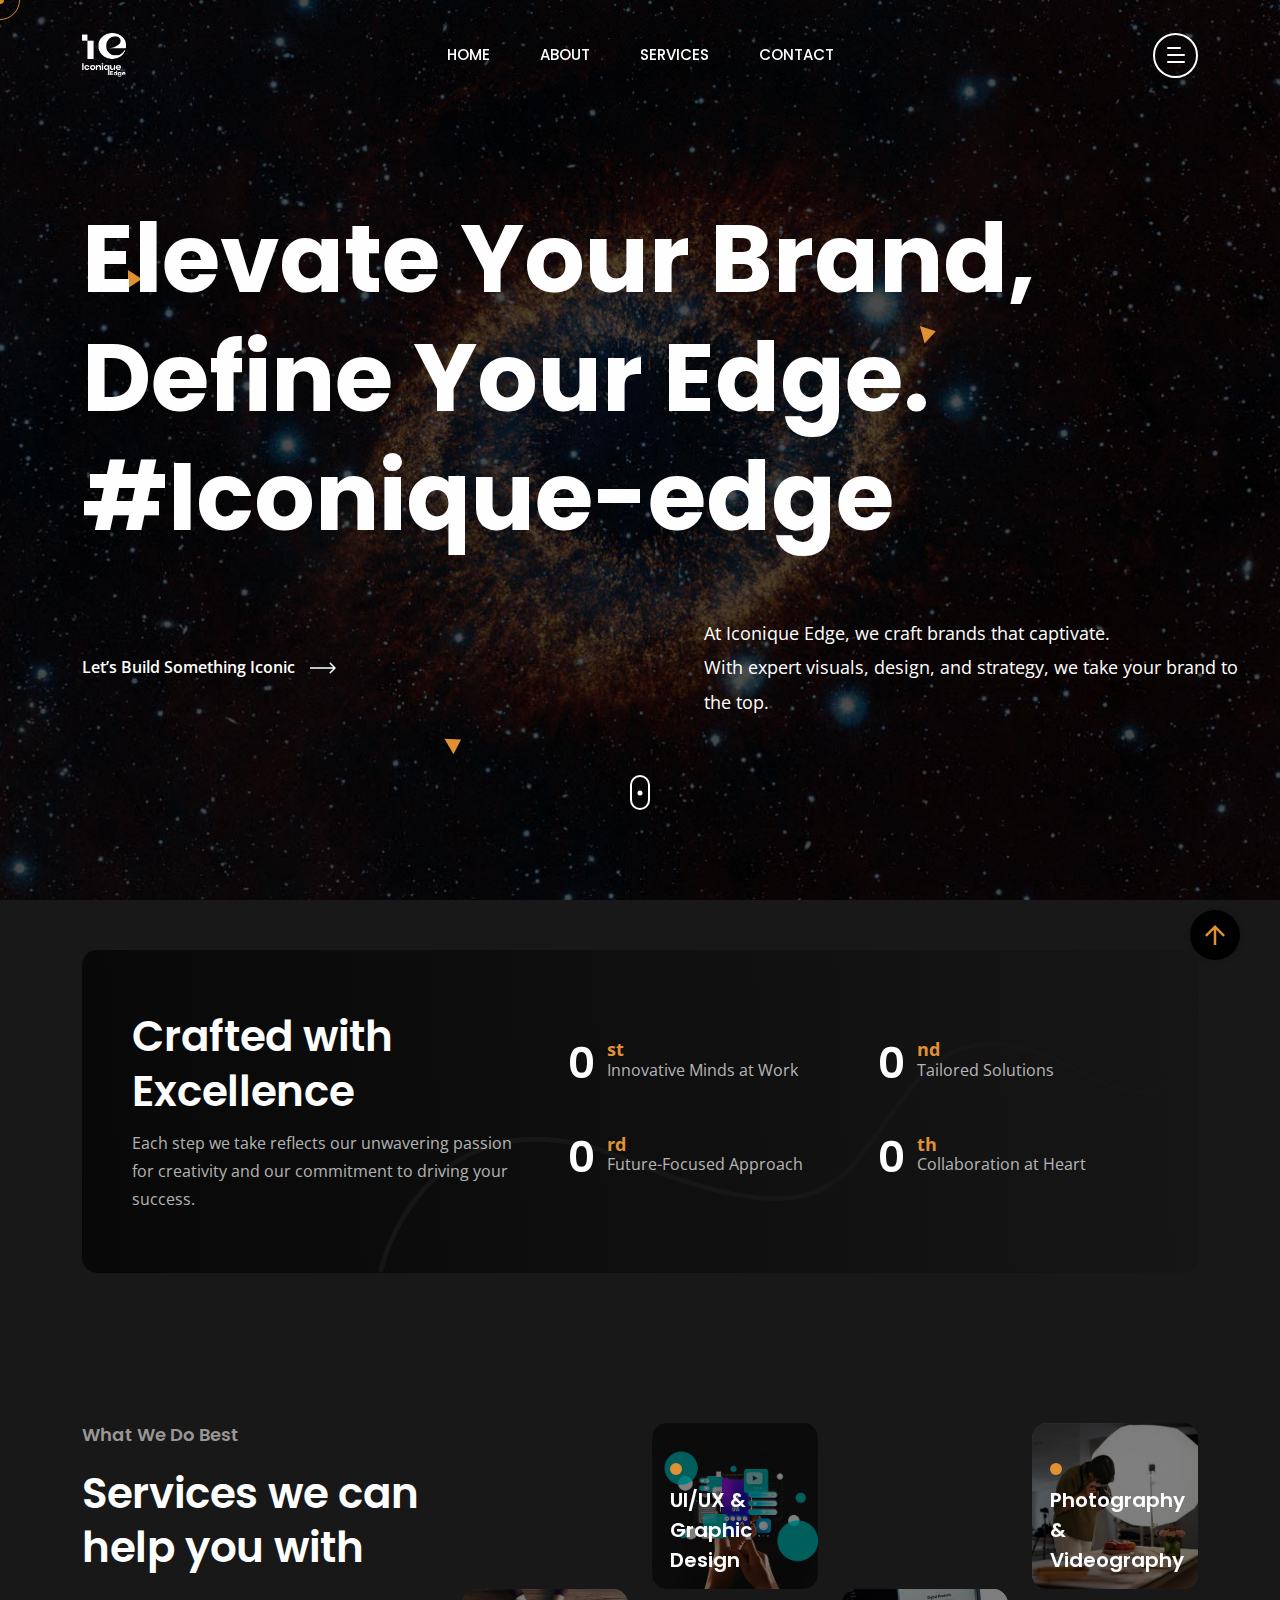
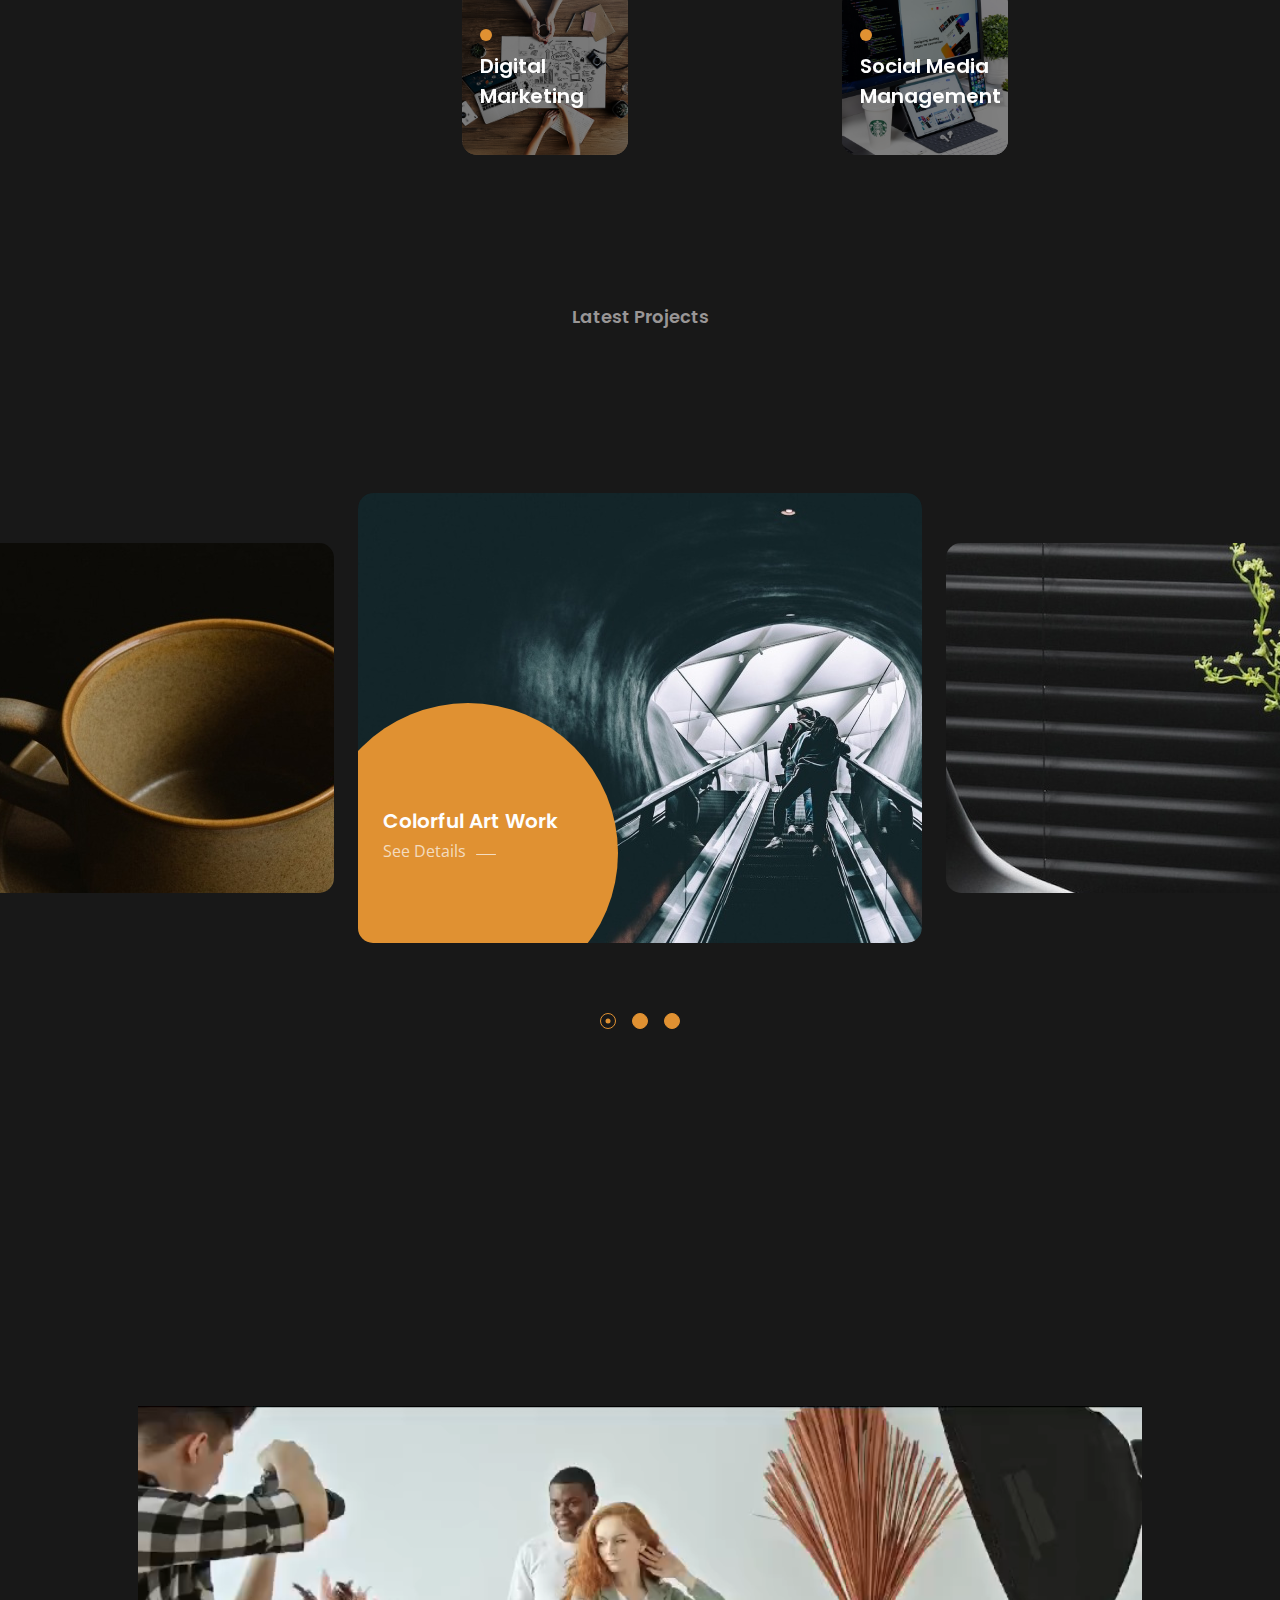
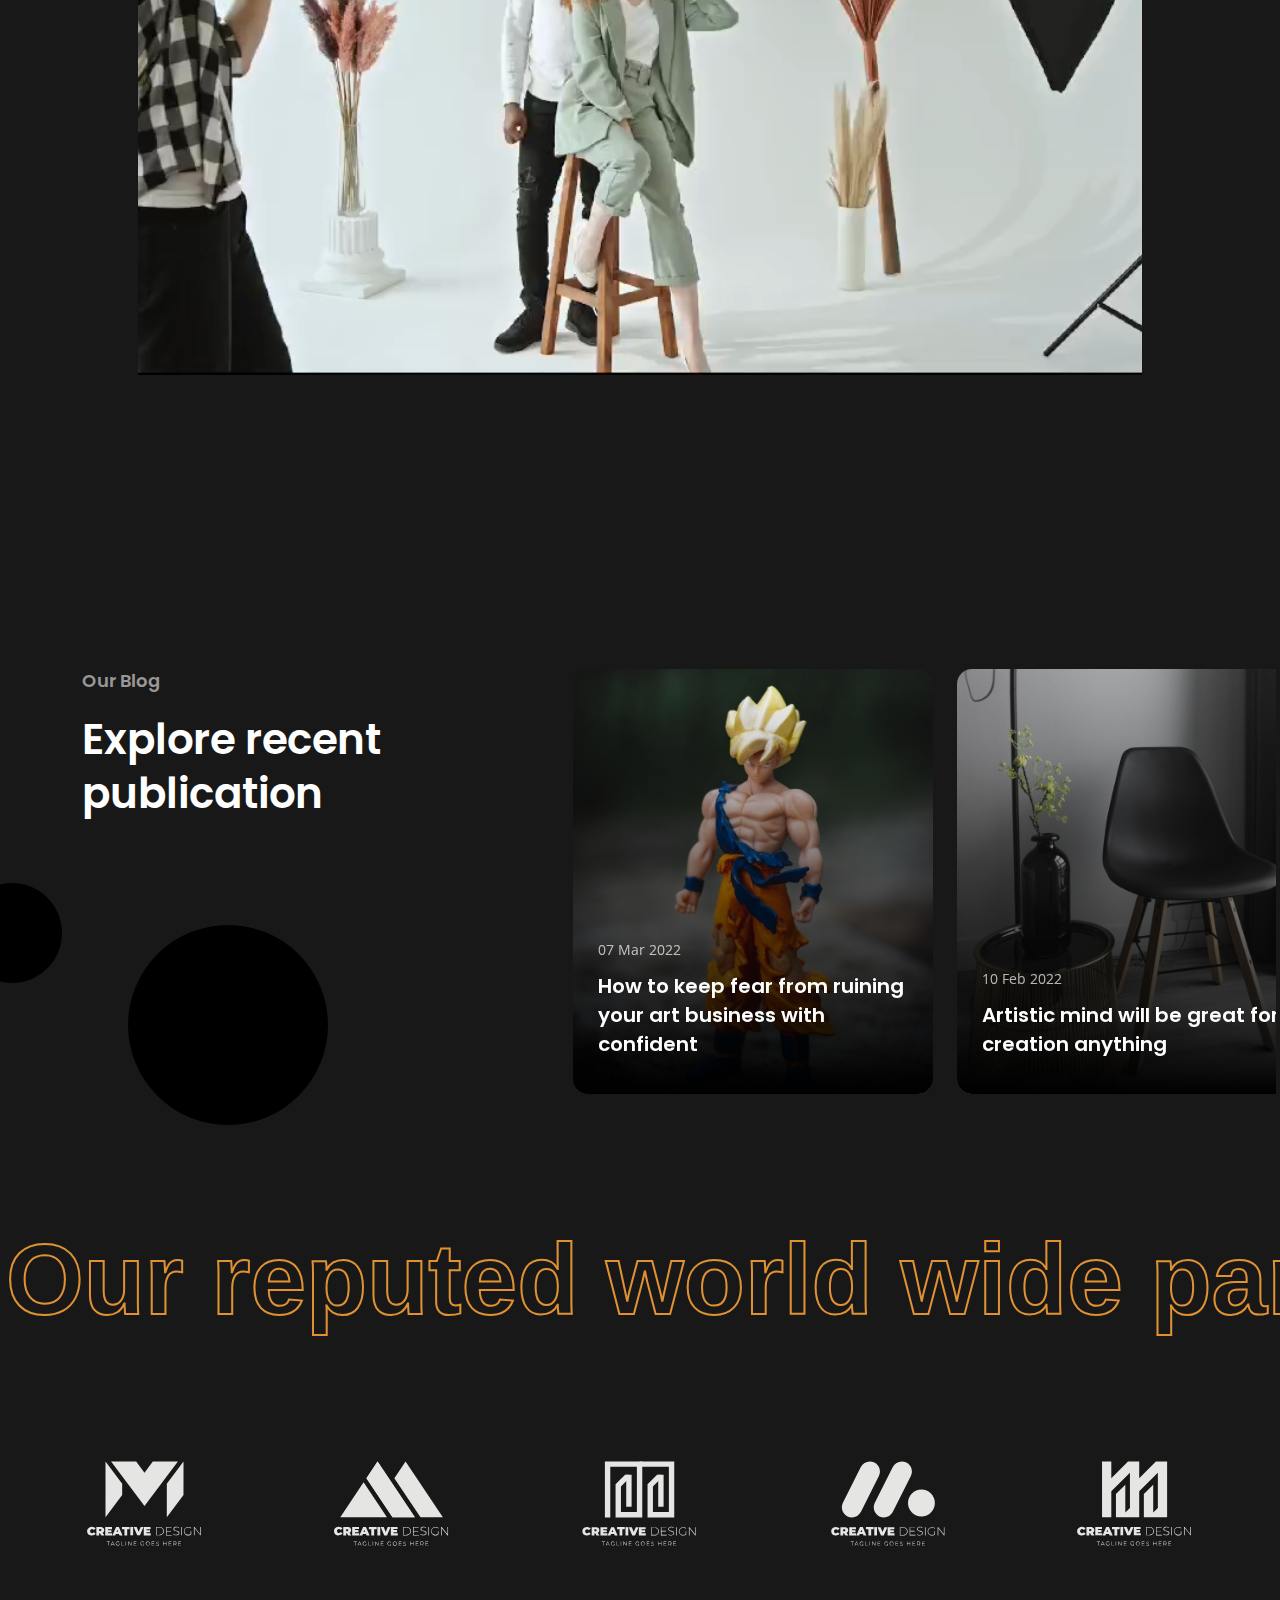
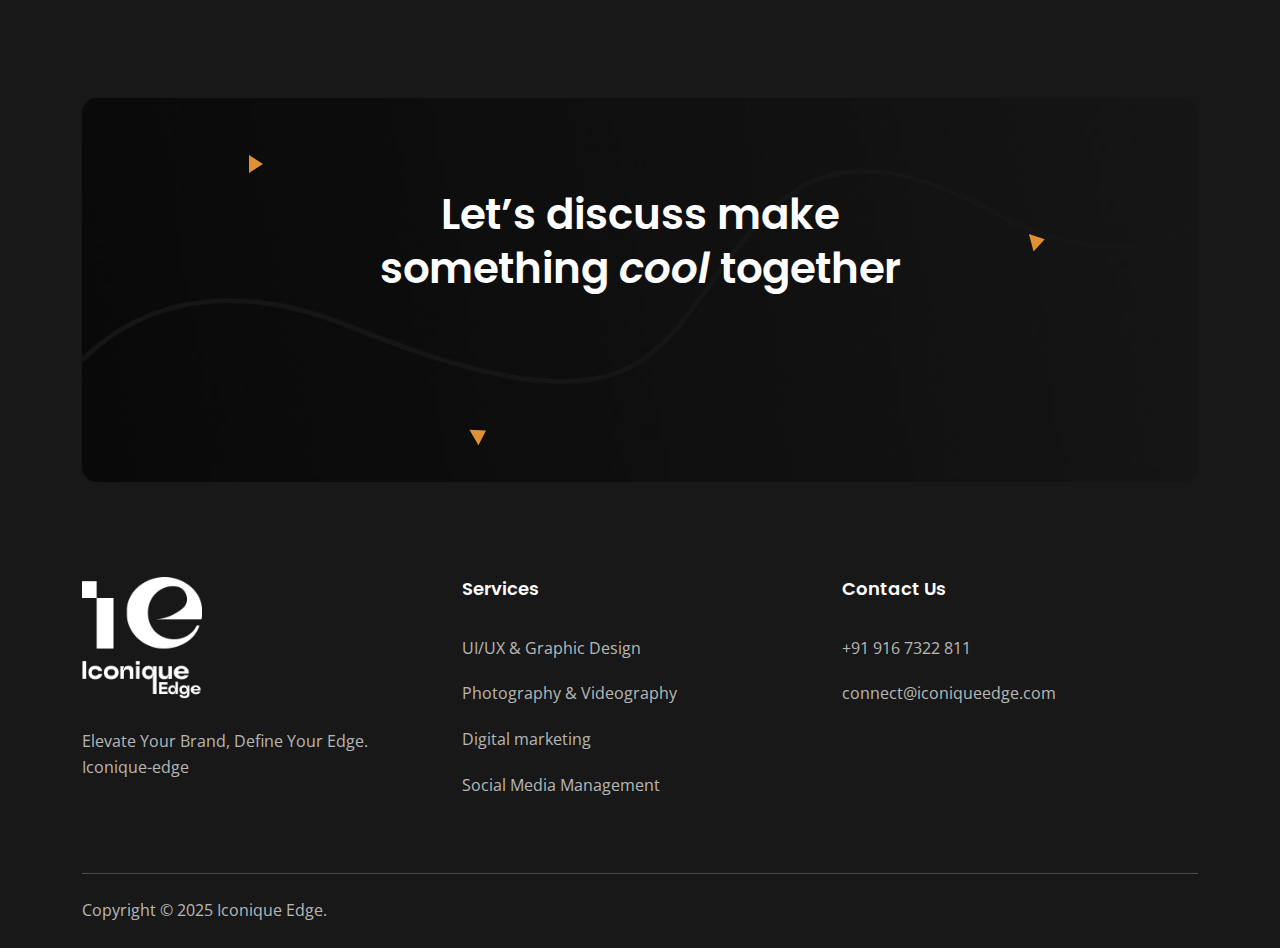
==== commit ad6ec18d: "Changes as per Jan 11" ====
--- a/Arino - Template/index.html
+++ b/Arino - Template/index.html
@@ -219,7 +219,7 @@
               <svg width="18" height="18" viewBox="0 0 18 18" fill="none" xmlns="http://www.w3.org/2000/svg">
                 <path d="M17 12.5C15.75 12.5 14.55 12.3 13.43 11.93C13.08 11.82 12.69 11.9 12.41 12.17L10.21 14.37C7.38 12.93 5.06 10.62 3.62 7.79L5.82 5.58C6.1 5.31 6.18 4.92 6.07 4.57C5.7 3.45 5.5 2.25 5.5 1C5.5 0.45 5.05 0 4.5 0H1C0.45 0 0 0.45 0 1C0 10.39 7.61 18 17 18C17.55 18 18 17.55 18 17V13.5C18 12.95 17.55 12.5 17 12.5ZM9 0V10L12 7H18V0H9Z" fill="#FF4A17" />
               </svg>
-              <span>+44 454 7800 112</span>
+              <span>+91 916 7322 811</span>
             </li>
             <li>
               <svg width="20" height="18" viewBox="0 0 20 18" fill="none" xmlns="http://www.w3.org/2000/svg">
@@ -286,7 +286,7 @@
           </div>
         </div>
       </div>
-      <div class="cs-hero_social_wrap cs-primary_font cs-primary_color">
+      <!-- <div class="cs-hero_social_wrap cs-primary_font cs-primary_color">
         <div class="cs-hero_social_title">Follow Us</div>
         <ul class="cs-hero_social_links">
           <li>
@@ -296,7 +296,7 @@
             <a href="">Twitter</a>
           </li>
         </ul>
-      </div>
+      </div> -->
       <a href="#service" class="cs-down_btn"></a>
     </div>
     <!-- End Hero -->
@@ -517,209 +517,7 @@
     </div>
     <!-- End Video Block -->
     <div class="cs-height_145 cs-height_lg_80"></div>
-    <div class="cs-height_150 cs-height_lg_80"></div>
-    <!-- Start Testimonial Section -->
-    <section class="cs-gradient_bg_1 cs-shape_wrap_3 cs-parallax">
-      <div class="cs-shape_3 cs-to_up">
-        <svg width="162" height="181" viewBox="0 0 162 181" fill="none" xmlns="http://www.w3.org/2000/svg">
-          <path d="M156.833 178.434C156.833 177.053 157.954 175.932 159.335 175.932C160.716 175.932 161.837 177.053 161.837 178.434C161.837 179.814 160.716 180.935 159.335 180.935C157.954 180.935 156.833 179.814 156.833 178.434Z" fill="#FF4A17" />
-          <path d="M117.65 178.434C117.65 177.053 118.771 175.932 120.152 175.932C121.533 175.932 122.653 177.053 122.653 178.434C122.653 179.814 121.533 180.935 120.152 180.935C118.771 180.935 117.65 179.814 117.65 178.434Z" fill="#FF4A17" />
-          <path d="M78.4694 178.434C78.4694 177.053 79.5902 175.932 80.971 175.932C82.3517 175.932 83.4726 177.053 83.4726 178.434C83.4726 179.814 82.3517 180.935 80.971 180.935C79.5876 180.935 78.4694 179.814 78.4694 178.434Z" fill="#FF4A17" />
-          <path d="M39.286 178.434C39.286 177.053 40.4069 175.932 41.7876 175.932C43.1684 175.932 44.2893 177.053 44.2893 178.434C44.2893 179.814 43.1684 180.935 41.7876 180.935C40.4069 180.935 39.286 179.814 39.286 178.434Z" fill="#FF4A17" />
-          <path d="M0.102661 178.434C0.102661 177.053 1.22354 175.932 2.60429 175.932C3.98504 175.932 5.10591 177.053 5.10591 178.434C5.10591 179.814 3.98504 180.935 2.60429 180.935C1.22091 180.935 0.102661 179.814 0.102661 178.434Z" fill="#FF4A17" />
-          <path d="M156.833 143.419C156.833 142.038 157.954 140.917 159.335 140.917C160.716 140.917 161.837 142.038 161.837 143.419C161.837 144.799 160.716 145.92 159.335 145.92C157.954 145.92 156.833 144.799 156.833 143.419Z" fill="#FF4A17" />
-          <path d="M117.65 143.419C117.65 142.038 118.771 140.917 120.152 140.917C121.533 140.917 122.653 142.038 122.653 143.419C122.653 144.799 121.533 145.92 120.152 145.92C118.771 145.92 117.65 144.799 117.65 143.419Z" fill="#FF4A17" />
-          <path d="M78.4694 143.419C78.4694 142.038 79.5902 140.917 80.971 140.917C82.3517 140.917 83.4726 142.038 83.4726 143.419C83.4726 144.799 82.3517 145.92 80.971 145.92C79.5876 145.92 78.4694 144.799 78.4694 143.419Z" fill="#FF4A17" />
-          <path d="M39.286 143.419C39.286 142.038 40.4069 140.917 41.7876 140.917C43.1684 140.917 44.2893 142.038 44.2893 143.419C44.2893 144.799 43.1684 145.92 41.7876 145.92C40.4069 145.92 39.286 144.799 39.286 143.419Z" fill="#FF4A17" />
-          <path d="M0.102661 143.419C0.102661 142.038 1.22354 140.917 2.60429 140.917C3.98504 140.917 5.10591 142.038 5.10591 143.419C5.10591 144.799 3.98504 145.92 2.60429 145.92C1.22091 145.92 0.102661 144.799 0.102661 143.419Z" fill="#FF4A17" />
-          <path d="M156.833 108.404C156.833 107.023 157.954 105.902 159.335 105.902C160.716 105.902 161.837 107.023 161.837 108.404C161.837 109.785 160.716 110.906 159.335 110.906C157.954 110.906 156.833 109.787 156.833 108.404Z" fill="#FF4A17" />
-          <path d="M120.152 110.906C121.533 110.906 122.653 109.786 122.653 108.404C122.653 107.022 121.533 105.902 120.152 105.902C118.77 105.902 117.65 107.022 117.65 108.404C117.65 109.786 118.77 110.906 120.152 110.906Z" fill="#FF4A17" />
-          <path d="M80.9684 110.906C82.35 110.906 83.47 109.786 83.47 108.404C83.47 107.022 82.35 105.902 80.9684 105.902C79.5868 105.902 78.4668 107.022 78.4668 108.404C78.4668 109.786 79.5868 110.906 80.9684 110.906Z" fill="#FF4A17" />
-          <path d="M39.286 108.404C39.286 107.023 40.4069 105.902 41.7876 105.902C43.1684 105.902 44.2893 107.023 44.2893 108.404C44.2893 109.785 43.1684 110.906 41.7876 110.906C40.4069 110.906 39.286 109.787 39.286 108.404Z" fill="#FF4A17" />
-          <path d="M0.102661 108.404C0.102661 107.023 1.22354 105.902 2.60429 105.902C3.98504 105.902 5.10591 107.023 5.10591 108.404C5.10591 109.785 3.98504 110.906 2.60429 110.906C1.22091 110.906 0.102661 109.787 0.102661 108.404Z" fill="#FF4A17" />
-          <path d="M156.833 73.3918C156.833 72.011 157.954 70.8901 159.335 70.8901C160.716 70.8901 161.837 72.011 161.837 73.3918C161.837 74.7725 160.716 75.8934 159.335 75.8934C157.954 75.8908 156.833 74.7725 156.833 73.3918Z" fill="#FF4A17" />
-          <path d="M120.152 75.8934C121.533 75.8934 122.653 74.7734 122.653 73.3918C122.653 72.0102 121.533 70.8901 120.152 70.8901C118.77 70.8901 117.65 72.0102 117.65 73.3918C117.65 74.7734 118.77 75.8934 120.152 75.8934Z" fill="#FF4A17" />
-          <path d="M80.9684 75.8934C82.35 75.8934 83.47 74.7734 83.47 73.3918C83.47 72.0102 82.35 70.8901 80.9684 70.8901C79.5868 70.8901 78.4668 72.0102 78.4668 73.3918C78.4668 74.7734 79.5868 75.8934 80.9684 75.8934Z" fill="#FF4A17" />
-          <path d="M39.286 73.3918C39.286 72.011 40.4069 70.8901 41.7876 70.8901C43.1684 70.8901 44.2893 72.011 44.2893 73.3918C44.2893 74.7725 43.1684 75.8934 41.7876 75.8934C40.4069 75.8934 39.286 74.7725 39.286 73.3918Z" fill="#FF4A17" />
-          <path d="M0.102661 73.3918C0.102661 72.011 1.22354 70.8901 2.60429 70.8901C3.98504 70.8901 5.10591 72.011 5.10591 73.3918C5.10591 74.7725 3.98504 75.8934 2.60429 75.8934C1.22091 75.8908 0.102661 74.7725 0.102661 73.3918Z" fill="#FF4A17" />
-          <path d="M156.833 38.3766C156.833 36.9959 157.954 35.875 159.335 35.875C160.716 35.875 161.837 36.9959 161.837 38.3766C161.837 39.7574 160.716 40.8782 159.335 40.8782C157.954 40.8756 156.833 39.7574 156.833 38.3766Z" fill="#FF4A17" />
-          <path d="M120.152 40.8782C121.533 40.8782 122.653 39.7582 122.653 38.3766C122.653 36.995 121.533 35.875 120.152 35.875C118.77 35.875 117.65 36.995 117.65 38.3766C117.65 39.7582 118.77 40.8782 120.152 40.8782Z" fill="#FF4A17" />
-          <path d="M80.9684 40.8782C82.35 40.8782 83.47 39.7582 83.47 38.3766C83.47 36.995 82.35 35.875 80.9684 35.875C79.5868 35.875 78.4668 36.995 78.4668 38.3766C78.4668 39.7582 79.5868 40.8782 80.9684 40.8782Z" fill="#FF4A17" />
-          <path d="M39.286 38.3766C39.286 36.9959 40.4069 35.875 41.7876 35.875C43.1684 35.875 44.2893 36.9959 44.2893 38.3766C44.2893 39.7574 43.1684 40.8782 41.7876 40.8782C40.4069 40.8782 39.286 39.7574 39.286 38.3766Z" fill="#FF4A17" />
-          <path d="M0.102661 38.3766C0.102661 36.9959 1.22354 35.875 2.60429 35.875C3.98504 35.875 5.10591 36.9959 5.10591 38.3766C5.10591 39.7574 3.98504 40.8782 2.60429 40.8782C1.22091 40.8756 0.102661 39.7574 0.102661 38.3766Z" fill="#FF4A17" />
-          <path d="M156.833 3.36198C156.833 1.98123 157.954 0.860352 159.335 0.860352C160.716 0.860352 161.837 1.98123 161.837 3.36198C161.837 4.74273 160.716 5.8636 159.335 5.8636C157.954 5.8636 156.833 4.74273 156.833 3.36198Z" fill="#FF4A17" />
-          <path d="M117.65 3.36198C117.65 1.98123 118.771 0.860352 120.152 0.860352C121.533 0.860352 122.653 1.98123 122.653 3.36198C122.653 4.74273 121.533 5.8636 120.152 5.8636C118.771 5.8636 117.65 4.74273 117.65 3.36198Z" fill="#FF4A17" />
-          <path d="M78.4694 3.36198C78.4694 1.98123 79.5902 0.860352 80.971 0.860352C82.3517 0.860352 83.4726 1.98123 83.4726 3.36198C83.4726 4.74273 82.3517 5.8636 80.971 5.8636C79.5876 5.8636 78.4694 4.74273 78.4694 3.36198Z" fill="#FF4A17" />
-          <path d="M39.286 3.36198C39.286 1.98123 40.4069 0.860352 41.7876 0.860352C43.1684 0.860352 44.2893 1.98123 44.2893 3.36198C44.2893 4.74273 43.1684 5.8636 41.7876 5.8636C40.4069 5.8636 39.286 4.74273 39.286 3.36198Z" fill="#FF4A17" />
-          <path d="M0.102661 3.36198C0.102661 1.98123 1.22354 0.860352 2.60429 0.860352C3.98504 0.860352 5.10591 1.98123 5.10591 3.36198C5.10591 4.74273 3.98504 5.8636 2.60429 5.8636C1.22091 5.8636 0.102661 4.74273 0.102661 3.36198Z" fill="#FF4A17" />
-        </svg>
-      </div>
-      <div class="cs-height_130 cs-height_lg_80"></div>
-      <div class="container">
-        <div class="cs-testimonial_slider">
-          <div class="cs-testimonial_slider_left">
-            <div class="slider-nav cs-style1">
-              <div class="slider-for_item item-nav">
-                <div class="slider-nav_item">
-                  <div class="cs-rotate_img">
-                    <div class="cs-rotate_img_in">
-                      <img src="assets/img/testimonial_1.jpeg" alt="Nav Image">
-                    </div>
-                  </div>
-                </div>
-              </div>
-              <div class="slider-for_item item-nav">
-                <div class="slider-nav_item">
-                  <div class="cs-rotate_img">
-                    <div class="cs-rotate_img_in">
-                      <img src="assets/img/testimonial_2.jpeg" alt="Nav Image">
-                    </div>
-                  </div>
-                </div>
-              </div>
-              <div class="slider-for_item item-nav">
-                <div class="slider-nav_item">
-                  <div class="cs-rotate_img">
-                    <div class="cs-rotate_img_in">
-                      <img src="assets/img/testimonial_3.jpeg" alt="Nav Image">
-                    </div>
-                  </div>
-                </div>
-              </div>
-              <div class="slider-for_item item-nav">
-                <div class="slider-nav_item">
-                  <div class="cs-rotate_img">
-                    <div class="cs-rotate_img_in">
-                      <img src="assets/img/testimonial_1.jpeg" alt="Nav Image">
-                    </div>
-                  </div>
-                </div>
-              </div>
-              <div class="slider-for_item item-nav">
-                <div class="slider-nav_item">
-                  <div class="cs-rotate_img">
-                    <div class="cs-rotate_img_in">
-                      <img src="assets/img/testimonial_2.jpeg" alt="Nav Image">
-                    </div>
-                  </div>
-                </div>
-              </div>
-              <div class="slider-for_item item-nav">
-                <div class="slider-nav_item">
-                  <div class="cs-rotate_img">
-                    <div class="cs-rotate_img_in">
-                      <img src="assets/img/testimonial_3.jpeg" alt="Nav Image">
-                    </div>
-                  </div>
-                </div>
-              </div>
-            </div>
-          </div>
-          <div class="cs-testimonial_slider_right">
-            <div class="slider-for cs-style1">
-              <div class="slider-for_item">
-                <div class="cs-testimonial cs-style1">
-                  <div class="cs-testimonial_quote">
-                    <svg width="42" height="38" viewBox="0 0 42 38" fill="none" xmlns="http://www.w3.org/2000/svg">
-                      <path d="M37.928 18.9982H31.4175V13.7899C31.4175 10.9172 33.7532 8.58154 36.6259 8.58154H37.2769C38.3593 8.58154 39.23 7.71077 39.23 6.62842V2.72217C39.23 1.63981 38.3593 0.769043 37.2769 0.769043H36.6259C29.4319 0.769043 23.605 6.59587 23.605 13.7899V33.3211C23.605 35.4777 25.3547 37.2274 27.5113 37.2274H37.928C40.0845 37.2274 41.8342 35.4777 41.8342 33.3211V22.9045C41.8342 20.7479 40.0845 18.9982 37.928 18.9982ZM14.4905 18.9982H7.98004V13.7899C7.98004 10.9172 10.3157 8.58154 13.1884 8.58154H13.8394C14.9218 8.58154 15.7925 7.71077 15.7925 6.62842V2.72217C15.7925 1.63981 14.9218 0.769043 13.8394 0.769043H13.1884C5.99436 0.769043 0.167542 6.59587 0.167542 13.7899V33.3211C0.167542 35.4777 1.91722 37.2274 4.07379 37.2274H14.4905C16.647 37.2274 18.3967 35.4777 18.3967 33.3211V22.9045C18.3967 20.7479 16.647 18.9982 14.4905 18.9982Z" fill="white" />
-                    </svg>
-                  </div>
-                  <div class="cs-testimonial_text"> I wish I would have thought of it first. Creative agency is the most tech valuable business resource we have ever purchased. Dude your stuff is the bomb! eaque ipsa quae ab illo inventore veritatis et quasi architecto beatae vitae dicta sunt to the explicabo. </div>
-                  <div class="cs-rating" data-rating="4">
-                    <div class="cs-rating_bg" data-src="assets/img/rating.svg"></div>
-                    <div class="cs-rating_percentage" data-src="assets/img/rating.svg"></div>
-                  </div>
-                  <h2 class="cs-testimonial_avatar_name">Ahon Monsery</h2>
-                  <div class="cs-testimonial_avatar_designation text-uppercase"> CEO AT TECH </div>
-                </div>
-              </div>
-              <div class="slider-for_item">
-                <div class="cs-testimonial cs-style1">
-                  <div class="cs-testimonial_quote">
-                    <svg width="42" height="38" viewBox="0 0 42 38" fill="none" xmlns="http://www.w3.org/2000/svg">
-                      <path d="M37.928 18.9982H31.4175V13.7899C31.4175 10.9172 33.7532 8.58154 36.6259 8.58154H37.2769C38.3593 8.58154 39.23 7.71077 39.23 6.62842V2.72217C39.23 1.63981 38.3593 0.769043 37.2769 0.769043H36.6259C29.4319 0.769043 23.605 6.59587 23.605 13.7899V33.3211C23.605 35.4777 25.3547 37.2274 27.5113 37.2274H37.928C40.0845 37.2274 41.8342 35.4777 41.8342 33.3211V22.9045C41.8342 20.7479 40.0845 18.9982 37.928 18.9982ZM14.4905 18.9982H7.98004V13.7899C7.98004 10.9172 10.3157 8.58154 13.1884 8.58154H13.8394C14.9218 8.58154 15.7925 7.71077 15.7925 6.62842V2.72217C15.7925 1.63981 14.9218 0.769043 13.8394 0.769043H13.1884C5.99436 0.769043 0.167542 6.59587 0.167542 13.7899V33.3211C0.167542 35.4777 1.91722 37.2274 4.07379 37.2274H14.4905C16.647 37.2274 18.3967 35.4777 18.3967 33.3211V22.9045C18.3967 20.7479 16.647 18.9982 14.4905 18.9982Z" fill="white" />
-                    </svg>
-                  </div>
-                  <div class="cs-testimonial_text"> I wish I would have thought of it first. Creative agency is the most tech valuable business resource we have ever purchased. Dude your stuff is the bomb! eaque ipsa quae ab illo inventore veritatis et quasi architecto beatae vitae dicta sunt to the explicabo. </div>
-                  <div class="cs-rating" data-rating="4">
-                    <div class="cs-rating_bg" data-src="assets/img/rating.svg"></div>
-                    <div class="cs-rating_percentage" data-src="assets/img/rating.svg"></div>
-                  </div>
-                  <h2 class="cs-testimonial_avatar_name">Ahon Monsery</h2>
-                  <div class="cs-testimonial_avatar_designation text-uppercase"> CEO AT TECH </div>
-                </div>
-              </div>
-              <div class="slider-for_item">
-                <div class="cs-testimonial cs-style1">
-                  <div class="cs-testimonial_quote">
-                    <svg width="42" height="38" viewBox="0 0 42 38" fill="none" xmlns="http://www.w3.org/2000/svg">
-                      <path d="M37.928 18.9982H31.4175V13.7899C31.4175 10.9172 33.7532 8.58154 36.6259 8.58154H37.2769C38.3593 8.58154 39.23 7.71077 39.23 6.62842V2.72217C39.23 1.63981 38.3593 0.769043 37.2769 0.769043H36.6259C29.4319 0.769043 23.605 6.59587 23.605 13.7899V33.3211C23.605 35.4777 25.3547 37.2274 27.5113 37.2274H37.928C40.0845 37.2274 41.8342 35.4777 41.8342 33.3211V22.9045C41.8342 20.7479 40.0845 18.9982 37.928 18.9982ZM14.4905 18.9982H7.98004V13.7899C7.98004 10.9172 10.3157 8.58154 13.1884 8.58154H13.8394C14.9218 8.58154 15.7925 7.71077 15.7925 6.62842V2.72217C15.7925 1.63981 14.9218 0.769043 13.8394 0.769043H13.1884C5.99436 0.769043 0.167542 6.59587 0.167542 13.7899V33.3211C0.167542 35.4777 1.91722 37.2274 4.07379 37.2274H14.4905C16.647 37.2274 18.3967 35.4777 18.3967 33.3211V22.9045C18.3967 20.7479 16.647 18.9982 14.4905 18.9982Z" fill="white" />
-                    </svg>
-                  </div>
-                  <div class="cs-testimonial_text"> I wish I would have thought of it first. Creative agency is the most tech valuable business resource we have ever purchased. Dude your stuff is the bomb! eaque ipsa quae ab illo inventore veritatis et quasi architecto beatae vitae dicta sunt to the explicabo. </div>
-                  <div class="cs-rating" data-rating="4">
-                    <div class="cs-rating_bg" data-src="assets/img/rating.svg"></div>
-                    <div class="cs-rating_percentage" data-src="assets/img/rating.svg"></div>
-                  </div>
-                  <h2 class="cs-testimonial_avatar_name">Ahon Monsery</h2>
-                  <div class="cs-testimonial_avatar_designation text-uppercase"> CEO AT TECH </div>
-                </div>
-              </div>
-              <div class="slider-for_item">
-                <div class="cs-testimonial cs-style1">
-                  <div class="cs-testimonial_quote">
-                    <svg width="42" height="38" viewBox="0 0 42 38" fill="none" xmlns="http://www.w3.org/2000/svg">
-                      <path d="M37.928 18.9982H31.4175V13.7899C31.4175 10.9172 33.7532 8.58154 36.6259 8.58154H37.2769C38.3593 8.58154 39.23 7.71077 39.23 6.62842V2.72217C39.23 1.63981 38.3593 0.769043 37.2769 0.769043H36.6259C29.4319 0.769043 23.605 6.59587 23.605 13.7899V33.3211C23.605 35.4777 25.3547 37.2274 27.5113 37.2274H37.928C40.0845 37.2274 41.8342 35.4777 41.8342 33.3211V22.9045C41.8342 20.7479 40.0845 18.9982 37.928 18.9982ZM14.4905 18.9982H7.98004V13.7899C7.98004 10.9172 10.3157 8.58154 13.1884 8.58154H13.8394C14.9218 8.58154 15.7925 7.71077 15.7925 6.62842V2.72217C15.7925 1.63981 14.9218 0.769043 13.8394 0.769043H13.1884C5.99436 0.769043 0.167542 6.59587 0.167542 13.7899V33.3211C0.167542 35.4777 1.91722 37.2274 4.07379 37.2274H14.4905C16.647 37.2274 18.3967 35.4777 18.3967 33.3211V22.9045C18.3967 20.7479 16.647 18.9982 14.4905 18.9982Z" fill="white" />
-                    </svg>
-                  </div>
-                  <div class="cs-testimonial_text"> I wish I would have thought of it first. Creative agency is the most tech valuable business resource we have ever purchased. Dude your stuff is the bomb! eaque ipsa quae ab illo inventore veritatis et quasi architecto beatae vitae dicta sunt to the explicabo. </div>
-                  <div class="cs-rating" data-rating="4">
-                    <div class="cs-rating_bg" data-src="assets/img/rating.svg"></div>
-                    <div class="cs-rating_percentage" data-src="assets/img/rating.svg"></div>
-                  </div>
-                  <h2 class="cs-testimonial_avatar_name">Ahon Monsery</h2>
-                  <div class="cs-testimonial_avatar_designation text-uppercase"> CEO AT TECH </div>
-                </div>
-              </div>
-              <div class="slider-for_item">
-                <div class="cs-testimonial cs-style1">
-                  <div class="cs-testimonial_quote">
-                    <svg width="42" height="38" viewBox="0 0 42 38" fill="none" xmlns="http://www.w3.org/2000/svg">
-                      <path d="M37.928 18.9982H31.4175V13.7899C31.4175 10.9172 33.7532 8.58154 36.6259 8.58154H37.2769C38.3593 8.58154 39.23 7.71077 39.23 6.62842V2.72217C39.23 1.63981 38.3593 0.769043 37.2769 0.769043H36.6259C29.4319 0.769043 23.605 6.59587 23.605 13.7899V33.3211C23.605 35.4777 25.3547 37.2274 27.5113 37.2274H37.928C40.0845 37.2274 41.8342 35.4777 41.8342 33.3211V22.9045C41.8342 20.7479 40.0845 18.9982 37.928 18.9982ZM14.4905 18.9982H7.98004V13.7899C7.98004 10.9172 10.3157 8.58154 13.1884 8.58154H13.8394C14.9218 8.58154 15.7925 7.71077 15.7925 6.62842V2.72217C15.7925 1.63981 14.9218 0.769043 13.8394 0.769043H13.1884C5.99436 0.769043 0.167542 6.59587 0.167542 13.7899V33.3211C0.167542 35.4777 1.91722 37.2274 4.07379 37.2274H14.4905C16.647 37.2274 18.3967 35.4777 18.3967 33.3211V22.9045C18.3967 20.7479 16.647 18.9982 14.4905 18.9982Z" fill="white" />
-                    </svg>
-                  </div>
-                  <div class="cs-testimonial_text"> I wish I would have thought of it first. Creative agency is the most tech valuable business resource we have ever purchased. Dude your stuff is the bomb! eaque ipsa quae ab illo inventore veritatis et quasi architecto beatae vitae dicta sunt to the explicabo. </div>
-                  <div class="cs-rating" data-rating="4">
-                    <div class="cs-rating_bg" data-src="assets/img/rating.svg"></div>
-                    <div class="cs-rating_percentage" data-src="assets/img/rating.svg"></div>
-                  </div>
-                  <h2 class="cs-testimonial_avatar_name">Ahon Monsery</h2>
-                  <div class="cs-testimonial_avatar_designation text-uppercase"> CEO AT TECH </div>
-                </div>
-              </div>
-              <div class="slider-for_item">
-                <div class="cs-testimonial cs-style1">
-                  <div class="cs-testimonial_quote">
-                    <svg width="42" height="38" viewBox="0 0 42 38" fill="none" xmlns="http://www.w3.org/2000/svg">
-                      <path d="M37.928 18.9982H31.4175V13.7899C31.4175 10.9172 33.7532 8.58154 36.6259 8.58154H37.2769C38.3593 8.58154 39.23 7.71077 39.23 6.62842V2.72217C39.23 1.63981 38.3593 0.769043 37.2769 0.769043H36.6259C29.4319 0.769043 23.605 6.59587 23.605 13.7899V33.3211C23.605 35.4777 25.3547 37.2274 27.5113 37.2274H37.928C40.0845 37.2274 41.8342 35.4777 41.8342 33.3211V22.9045C41.8342 20.7479 40.0845 18.9982 37.928 18.9982ZM14.4905 18.9982H7.98004V13.7899C7.98004 10.9172 10.3157 8.58154 13.1884 8.58154H13.8394C14.9218 8.58154 15.7925 7.71077 15.7925 6.62842V2.72217C15.7925 1.63981 14.9218 0.769043 13.8394 0.769043H13.1884C5.99436 0.769043 0.167542 6.59587 0.167542 13.7899V33.3211C0.167542 35.4777 1.91722 37.2274 4.07379 37.2274H14.4905C16.647 37.2274 18.3967 35.4777 18.3967 33.3211V22.9045C18.3967 20.7479 16.647 18.9982 14.4905 18.9982Z" fill="white" />
-                    </svg>
-                  </div>
-                  <div class="cs-testimonial_text"> I wish I would have thought of it first. Creative agency is the most tech valuable business resource we have ever purchased. Dude your stuff is the bomb! eaque ipsa quae ab illo inventore veritatis et quasi architecto beatae vitae dicta sunt to the explicabo. </div>
-                  <div class="cs-rating" data-rating="4">
-                    <div class="cs-rating_bg" data-src="assets/img/rating.svg"></div>
-                    <div class="cs-rating_percentage" data-src="assets/img/rating.svg"></div>
-                  </div>
-                  <h2 class="cs-testimonial_avatar_name">Ahon Monsery</h2>
-                  <div class="cs-testimonial_avatar_designation text-uppercase"> CEO AT TECH </div>
-                </div>
-              </div>
-            </div>
-          </div>
-        </div>
-      </div>
-      <div class="cs-height_130 cs-height_lg_80"></div>
-    </section>
-    <!-- End Testimonial Section -->
+
     <!-- Start Blog Section -->
     <section class="cs-shape_wrap_4 cs-parallax">
       <div class="cs-shape_4 cs-to_up"></div>
@@ -884,10 +682,10 @@
           <div class="cs-shape_1"></div>
           <div class="cs-shape_1"></div>
           <div class="cs-cta_in">
-            <h2 class="cs-cta_title cs-semi_bold cs-m0"> Let’s disscuse make <br>something <i>cool</i> together </h2>
+            <h2 class="cs-cta_title cs-semi_bold cs-m0"> Let’s discuss make <br>something <i>cool</i> together </h2>
             <div class="cs-height_70 cs-height_lg_30"></div>
             <a href="contact.html" class="cs-text_btn wow fadeInUp" data-wow-duration="0.8s" data-wow-delay="0.2s">
-              <span>Apply For Meeting</span>
+              <span>Let’s chat</span>
               <svg width="26" height="12" viewBox="0 0 26 12" fill="none" xmlns="http://www.w3.org/2000/svg">
                 <path d="M25.5307 6.53033C25.8236 6.23744 25.8236 5.76256 25.5307 5.46967L20.7577 0.696699C20.4648 0.403806 19.99 0.403806 19.6971 0.696699C19.4042 0.989593 19.4042 1.46447 19.6971 1.75736L23.9397 6L19.6971 10.2426C19.4042 10.5355 19.4042 11.0104 19.6971 11.3033C19.99 11.5962 20.4648 11.5962 20.7577 11.3033L25.5307 6.53033ZM0.000366211 6.75H25.0004V5.25H0.000366211V6.75Z" fill="currentColor" />
               </svg>
@@ -906,7 +704,8 @@
               <div class="cs-footer_item">
                 <div class="cs-text_widget">
                   <img src="assets/img/ie_white_logo.png" alt="Thumb" style="width: 120px;">
-                  <p> Elevate Your Brand, <br>Define Your Edge. #Iconique-edge</p>
+                  <p> Elevate Your Brand, Define Your Edge. 
+                    <br> Iconique-edge</p>
                 </div>
               </div>
             </div>
@@ -915,16 +714,16 @@
                 <h2 class="cs-widget_title">Services</h2>
                 <ul class="cs-menu_widget cs-mp0">
                   <li>
-                    <a href="service-details.html">UI/UX design</a>
+                    <a href="service-details.html">UI/UX & Graphic Design</a>
                   </li>
                   <li>
-                    <a href="service-details.html">WP development</a>
+                    <a href="service-details.html">Photography & Videography</a>
                   </li>
                   <li>
                     <a href="service-details.html">Digital marketing</a>
                   </li>
                   <li>
-                    <a href="service-details.html">React development</a>
+                    <a href="service-details.html">Social Media Management</a>
                   </li>
                 </ul>
               </div>
@@ -933,7 +732,7 @@
               <div class="cs-footer_item">
                 <h2 class="cs-widget_title">Contact Us</h2>
                 <ul class="cs-menu_widget cs-mp0">
-                  <li>+44 454 7800 112</li>
+                  <li>+91 916 7322 811</li>
                   <li>connect@iconiqueedge.com</li>
                 </ul>
               </div>
@@ -944,17 +743,7 @@
       <div class="container">
         <div class="cs-bottom_footer">
           <div class="cs-bottom_footer_left">
-            <div class="cs-copyright">Copyright © 2023 Laralink.</div>
-          </div>
-          <div class="cs-bottom_footer_right">
-            <ul class="cs-footer_links cs-mp0">
-              <li>
-                <a href="">Terms of Use</a>
-              </li>
-              <li>
-                <a href="">Privacy Policy</a>
-              </li>
-            </ul>
+            <div class="cs-copyright">Copyright © 2025 Iconique Edge.</div>
           </div>
         </div>
       </div>
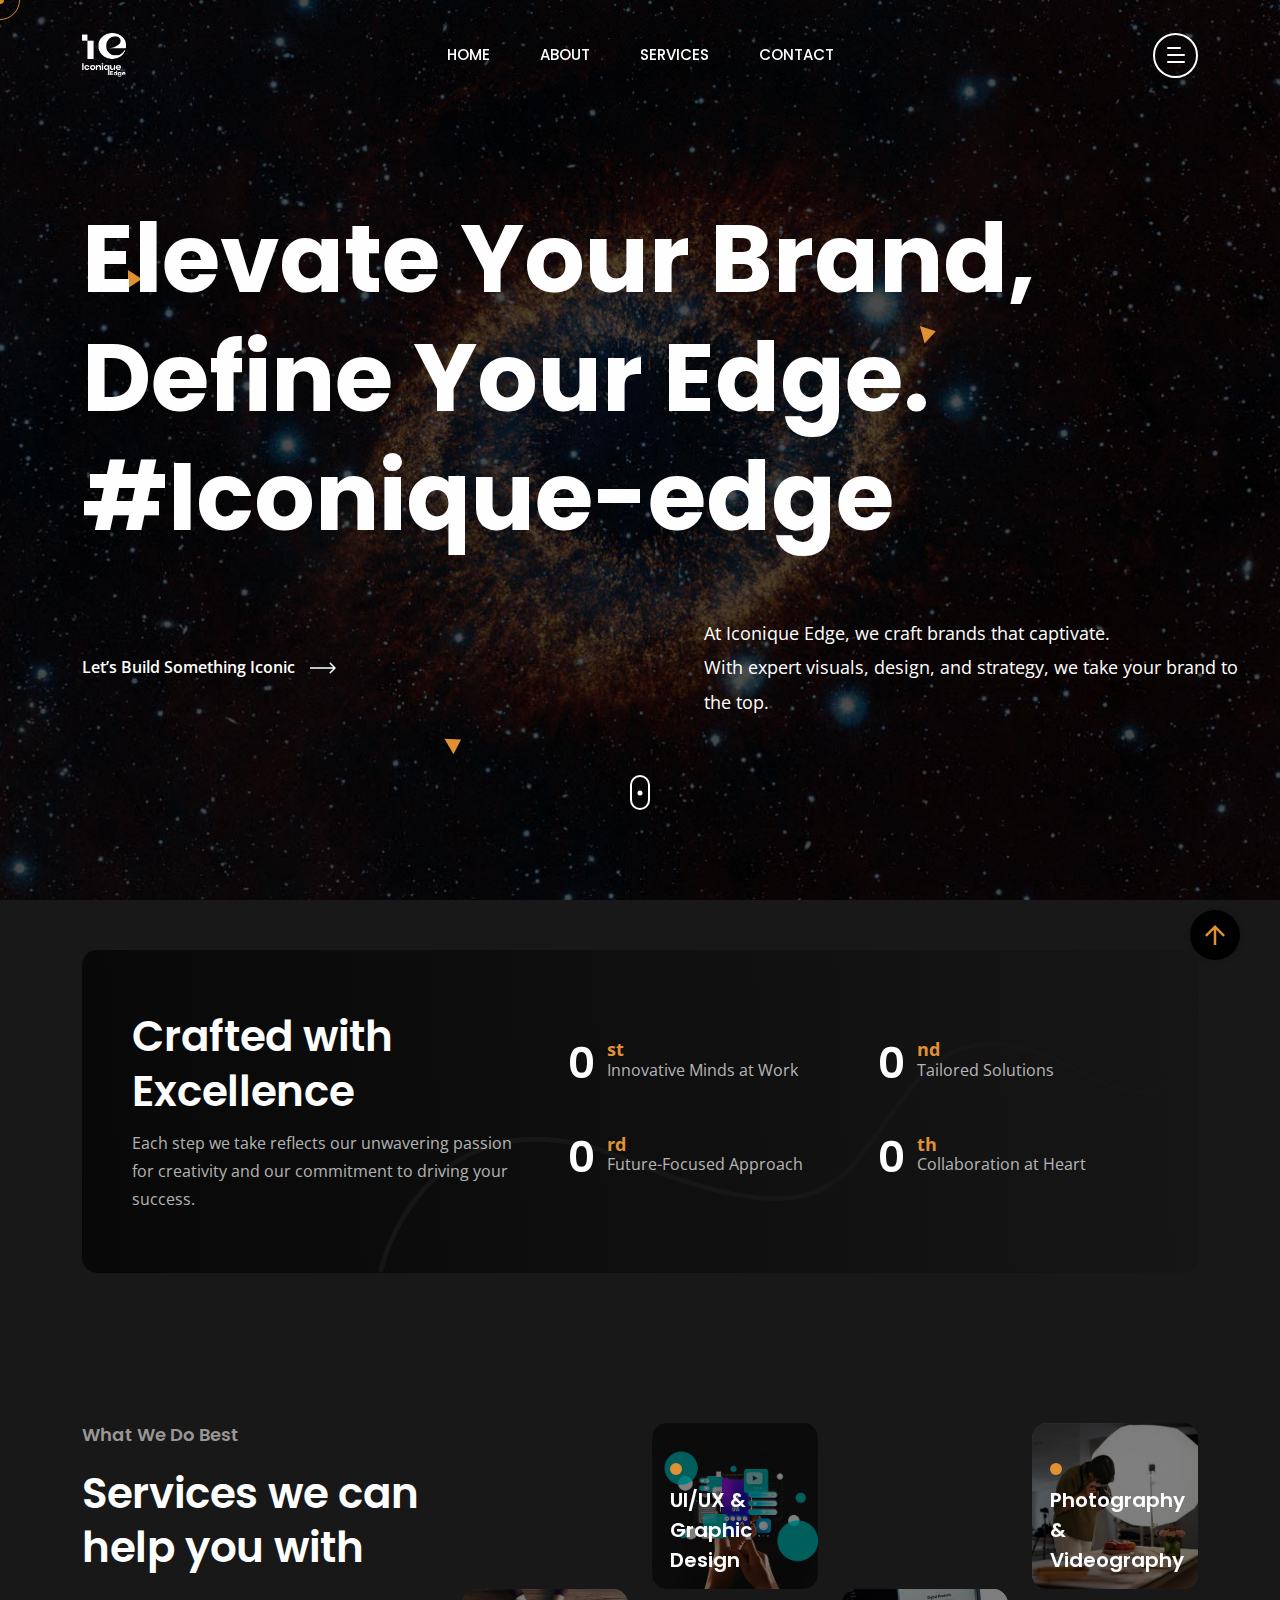
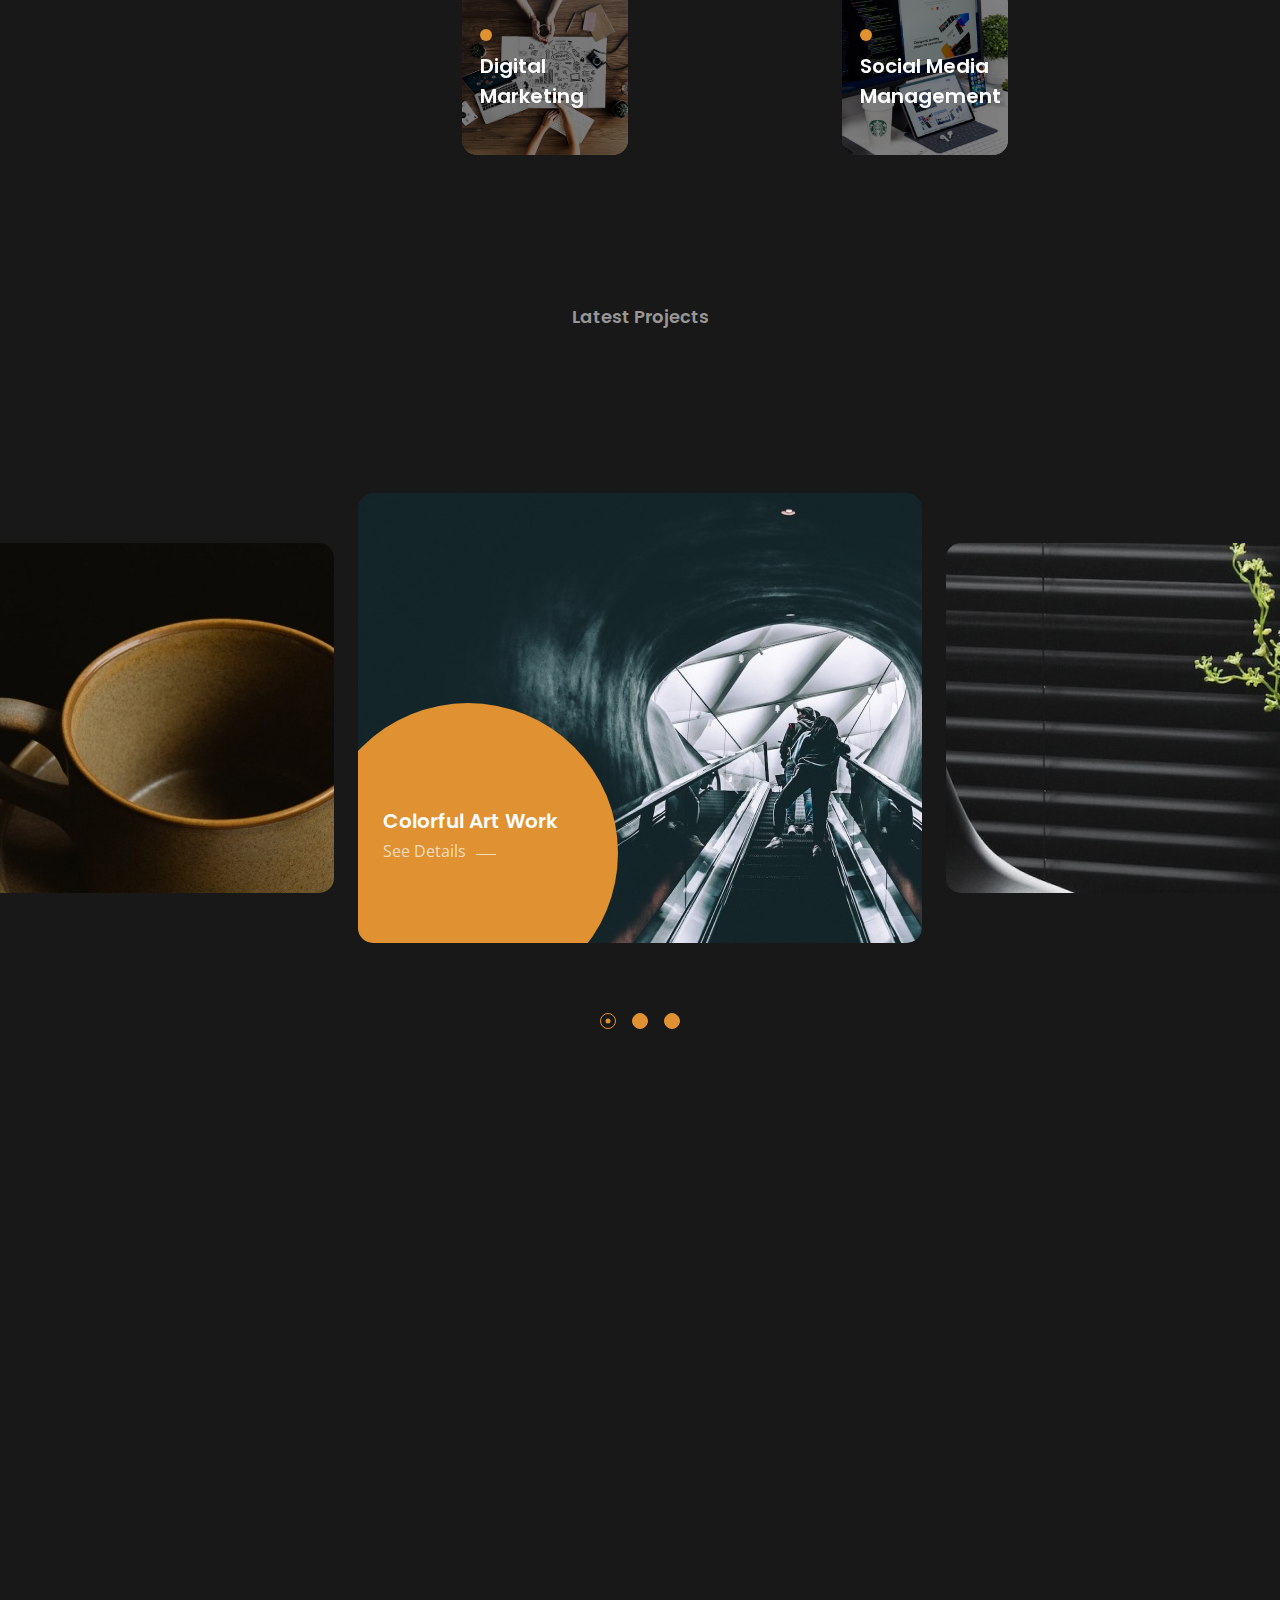
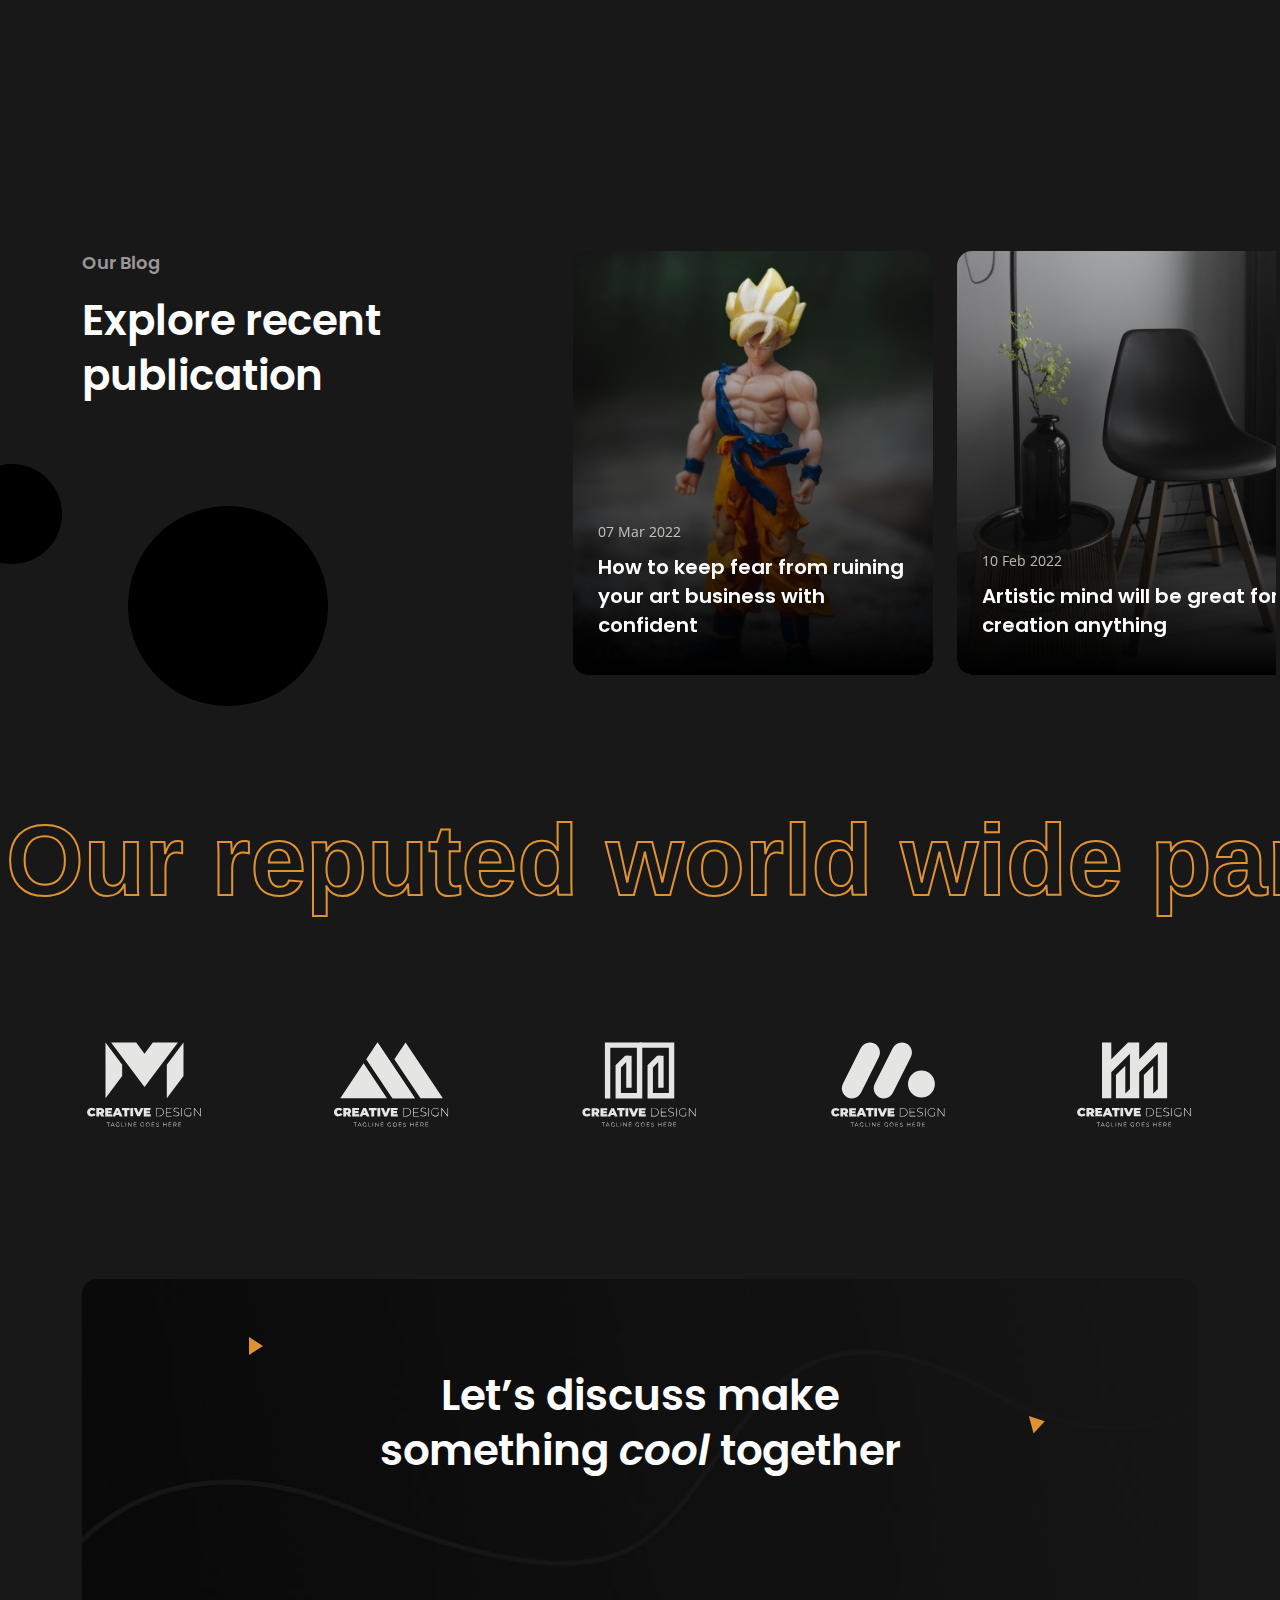
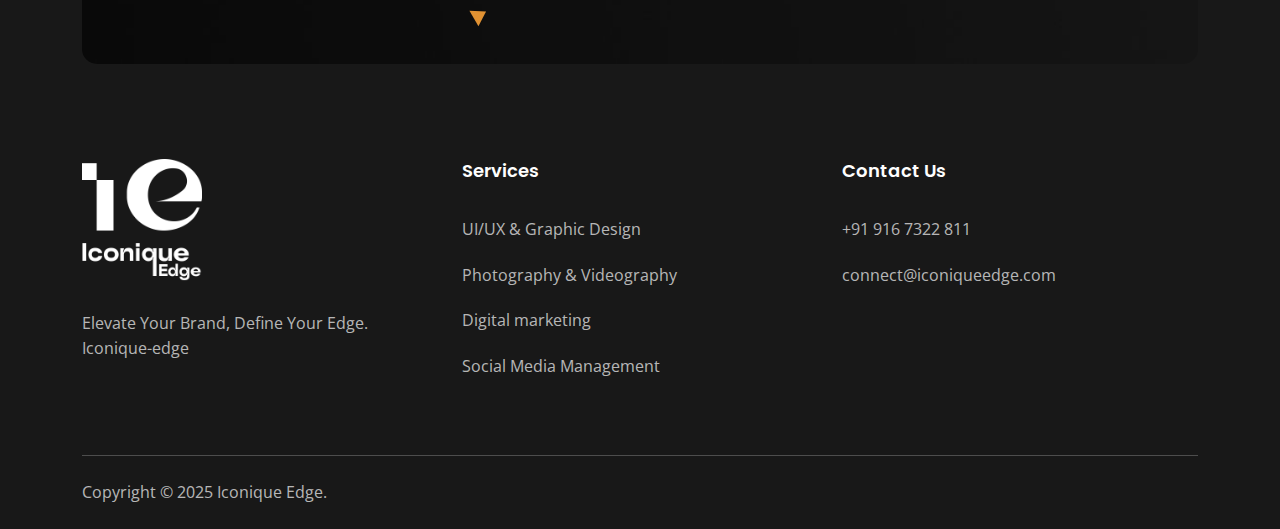
==== commit 4223d504: "video update" ====
--- a/Arino - Template/index.html
+++ b/Arino - Template/index.html
@@ -155,7 +155,7 @@
                         <a href="service.html">Services</a>
                       </li>
                       <li>
-                        <a href="service-details.html">Service Details</a>
+                        <a href="">Service Details</a>
                       </li>
                     </ul> -->
                   </li>
@@ -380,7 +380,7 @@
               <div class="col-lg-3 col-sm-6 cs-hidden_mobile"></div>
               <div class="col-lg-3 col-sm-6">
                 <div class="cs-hobble">
-                  <a href="service-details.html" class="cs-card cs-style1 cs-hover_layer1">
+                  <a href="" class="cs-card cs-style1 cs-hover_layer1">
                     <img src="assets/img/Image8@3x.jpg" alt="Service">
                     <div class="cs-card_overlay"></div>
                     <div class="cs-card_info">
@@ -394,7 +394,7 @@
               <div class="col-lg-3 col-sm-6 cs-hidden_mobile"></div>
               <div class="col-lg-3 col-sm-6">
                 <div class="cs-hobble">
-                  <a href="service-details.html" class="cs-card cs-style1 cs-hover_layer1">
+                  <a href="" class="cs-card cs-style1 cs-hover_layer1">
                     <img src="assets/img/Image 3@3x.jpg" alt="Service">
                     <div class="cs-card_overlay"></div>
                     <div class="cs-card_info">
@@ -407,7 +407,7 @@
               </div>
               <div class="col-lg-3 col-sm-6">
                 <div class="cs-hobble">
-                  <a href="service-details.html" class="cs-card cs-style1 cs-hover_layer1">
+                  <a href="" class="cs-card cs-style1 cs-hover_layer1">
                     <img src="assets/img/Image1@3x.jpg" alt="Service">
                     <div class="cs-card_overlay"></div>
                     <div class="cs-card_info">
@@ -421,7 +421,7 @@
               <div class="col-lg-3 col-sm-6 cs-hidden_mobile"></div>
               <div class="col-lg-3 col-sm-6">
                 <div class="cs-hobble">
-                  <a href="service-details.html" class="cs-card cs-style1 cs-hover_layer1">
+                  <a href="" class="cs-card cs-style1 cs-hover_layer1">
                     <img src="assets/img/service_4.jpeg" alt="Service">
                     <div class="cs-card_overlay"></div>
                     <div class="cs-card_info">
@@ -506,7 +506,7 @@
     <!-- Start Video Block -->
     <div class="container" style="display: flex; justify-content: center;">
       <video autoplay loop muted style="width: 90%; max-width: 100%">
-        <source src="assets/video/rehan_video.mp4" type="video/mp4">
+        <source src="assets/video/rehan_video_1.mp4" type="video/mp4">
         Your browser does not support the video tag.
       </video>
       <!-- <a href="https://www.youtube.com/watch?v=VcaAVWtP48A" class="cs-video_block cs-style1 cs-video_open cs-bg" data-src="assets/img/video_bg.jpeg">
@@ -530,7 +530,7 @@
               <h3 class="cs-section_subtitle">Our Blog</h3>
               <h2 class="cs-section_title">Explore recent publication</h2>
               <div class="cs-height_45 cs-height_lg_20"></div>
-              <a href="blog.html" class="cs-text_btn wow fadeInLeft" data-wow-duration="0.8s" data-wow-delay="0.2s">
+              <a href="" class="cs-text_btn wow fadeInLeft" data-wow-duration="0.8s" data-wow-delay="0.2s">
                 <span>View More Blog</span>
                 <svg width="26" height="12" viewBox="0 0 26 12" fill="none" xmlns="http://www.w3.org/2000/svg">
                   <path d="M25.5303 6.53033C25.8232 6.23744 25.8232 5.76256 25.5303 5.46967L20.7574 0.696699C20.4645 0.403806 19.9896 0.403806 19.6967 0.696699C19.4038 0.989593 19.4038 1.46447 19.6967 1.75736L23.9393 6L19.6967 10.2426C19.4038 10.5355 19.4038 11.0104 19.6967 11.3033C19.9896 11.5962 20.4645 11.5962 20.7574 11.3033L25.5303 6.53033ZM0 6.75H25V5.25H0V6.75Z" fill="currentColor"></path>
@@ -714,16 +714,16 @@
                 <h2 class="cs-widget_title">Services</h2>
                 <ul class="cs-menu_widget cs-mp0">
                   <li>
-                    <a href="service-details.html">UI/UX & Graphic Design</a>
+                    <a href="">UI/UX & Graphic Design</a>
                   </li>
                   <li>
-                    <a href="service-details.html">Photography & Videography</a>
+                    <a href="">Photography & Videography</a>
                   </li>
                   <li>
-                    <a href="service-details.html">Digital marketing</a>
+                    <a href="">Digital marketing</a>
                   </li>
                   <li>
-                    <a href="service-details.html">Social Media Management</a>
+                    <a href="">Social Media Management</a>
                   </li>
                 </ul>
               </div>
--- a/Arino - Template/assets/css/style.css
+++ b/Arino - Template/assets/css/style.css
@@ -4311,7 +4311,7 @@
     margin-right: 0;
   }
   .cs-site_branding img {
-    max-height: 32px;
+    max-height: 50px;
   }
   .cs-site_header.cs-style1 .cs-btn span {
     display: none;
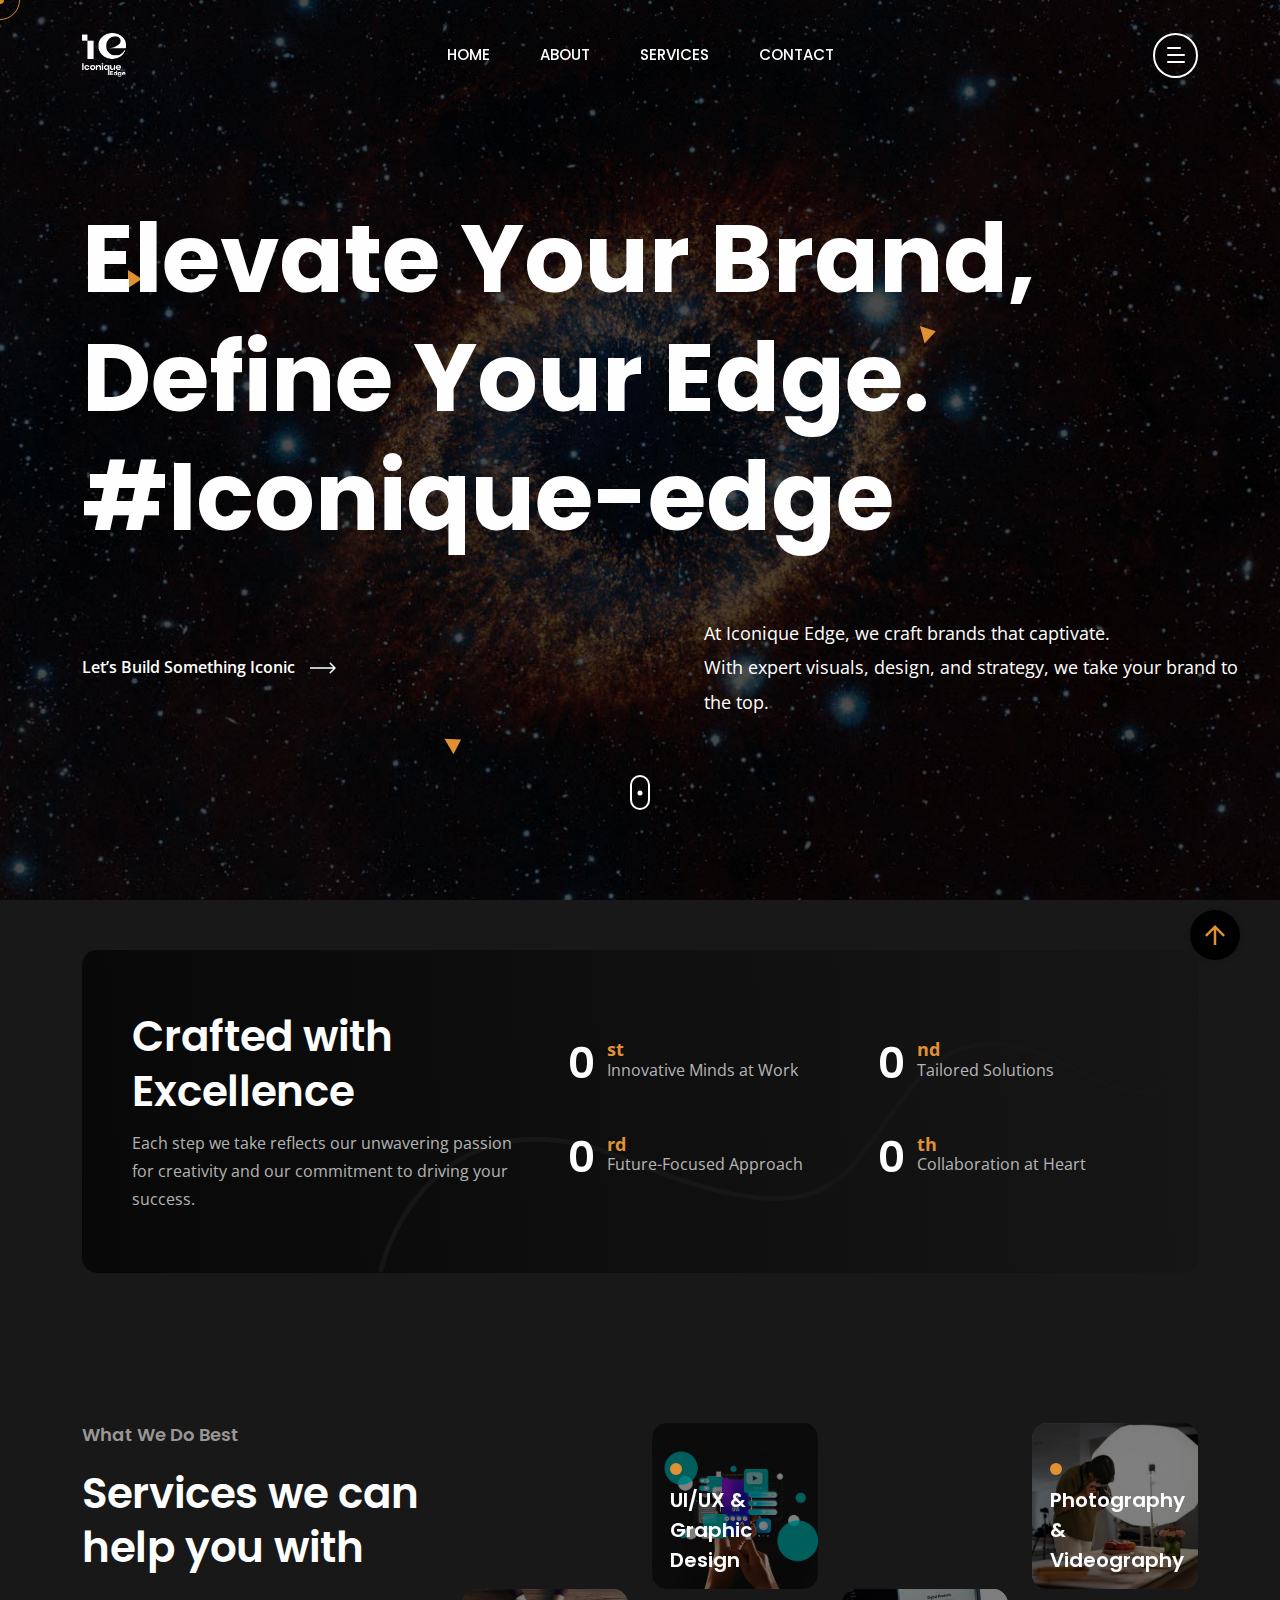
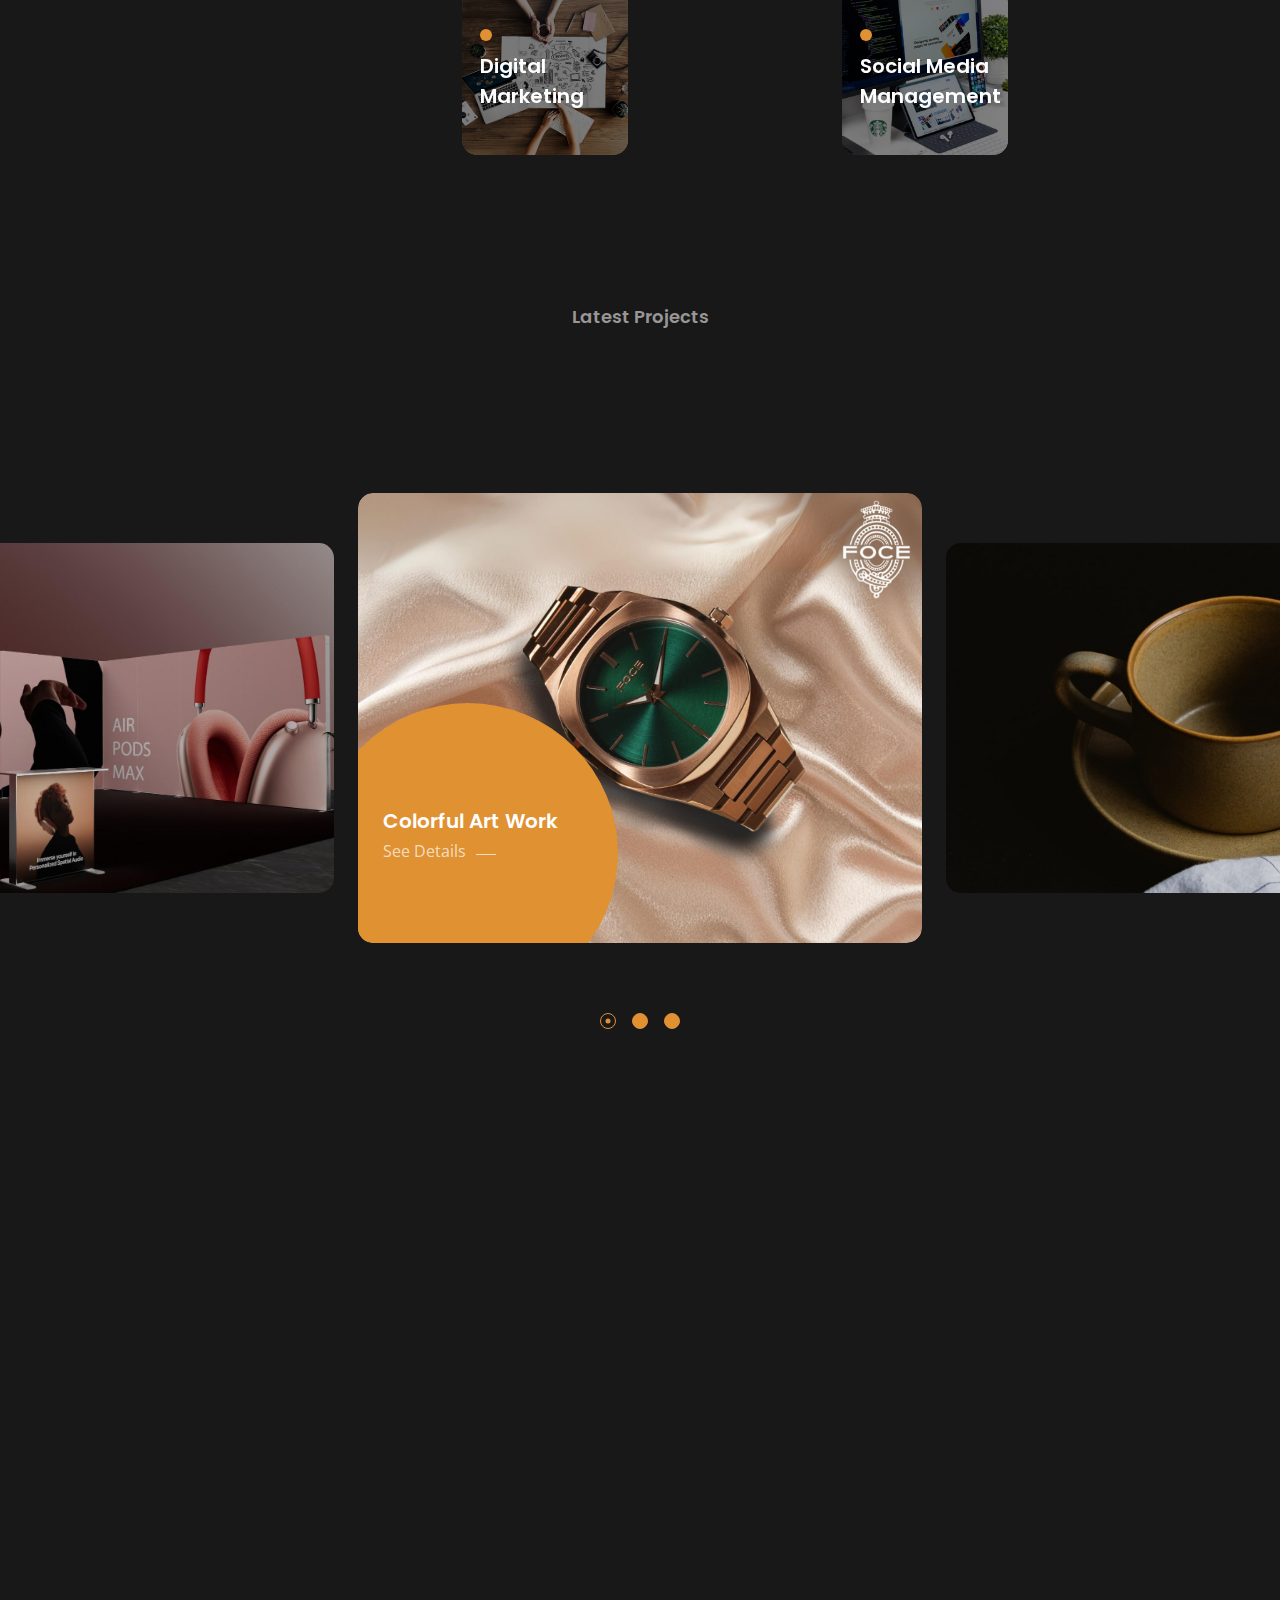
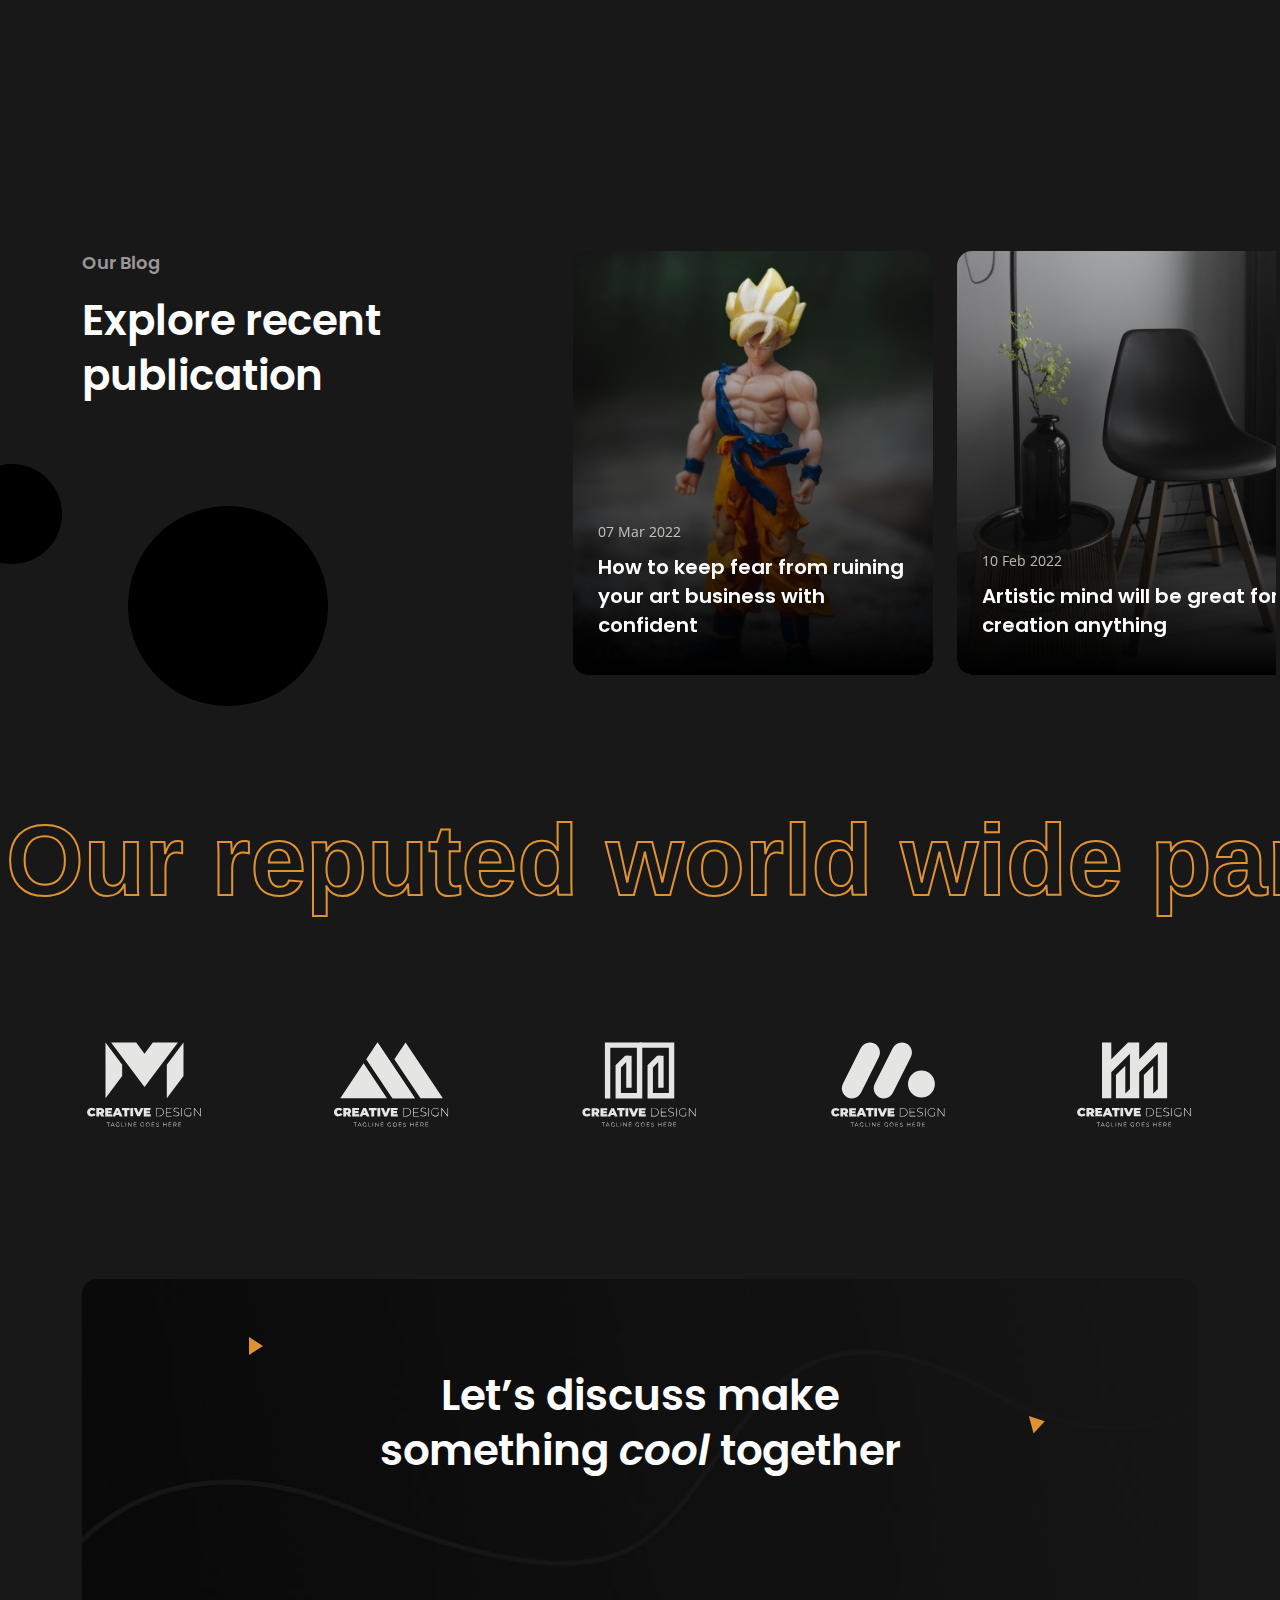
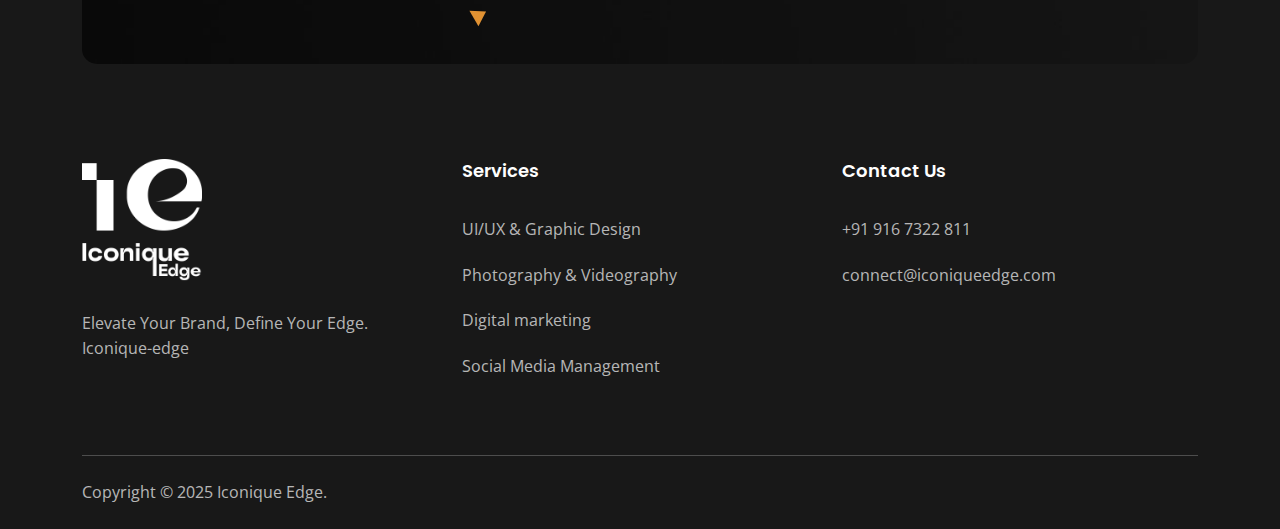
==== commit 867051f4: "Added services to the pages" ====
--- a/Arino - Template/index.html
+++ b/Arino - Template/index.html
@@ -6,8 +6,8 @@
     <meta http-equiv="x-ua-compatible" content="ie=edge">
     <meta name="viewport" content="width=device-width, initial-scale=1">
     <meta name="author" content="Laralink">
-    <!-- Favicon Icon -->
-    <!-- <link rel="icon" href="a"> -->
+  <!-- Favicon Icon -->
+  <link rel="icon" href="assets/img/icons/favicon.ico">
     <!-- Site Title -->
     <title>Iconique Edge - Creative Agency</title>
     <link rel="stylesheet" href="assets/css/plugins/bootstrap.min.css">
@@ -455,7 +455,7 @@
             <div class="cs-slide">
               <a href="#" class="cs-portfolio cs-style1 cs-bg">
                 <div class="cs-portfolio_hover"></div>
-                <div class="cs-portfolio_bg" data-src="assets/img/portfolio_1.jpeg"></div>
+                <div class="cs-portfolio_bg" data-src="assets/img/project_1.jpeg" style="background-size: cover; background-position: center; background-repeat: no-repeat;"></div>
                 <div class="cs-portfolio_info">
                   <div class="cs-portfolio_info_bg cs-accent_bg"></div>
                   <h2 class="cs-portfolio_title">Colorful Art Work</h2>
@@ -467,7 +467,7 @@
             <div class="cs-slide">
               <a href="#" class="cs-portfolio cs-style1 cs-bg">
                 <div class="cs-portfolio_hover"></div>
-                <div class="cs-portfolio_bg" data-src="assets/img/portfolio_2.jpeg"></div>
+                <div class="cs-portfolio_bg" data-src="assets/img/portfolio_3.jpeg" style="background-size: cover; background-position: center; background-repeat: no-repeat;"></div>
                 <div class="cs-portfolio_info">
                   <div class="cs-portfolio_info_bg cs-accent_bg"></div>
                   <h2 class="cs-portfolio_title">Colorful Art Work</h2>
@@ -479,7 +479,7 @@
             <div class="cs-slide">
               <a href="#" class="cs-portfolio cs-style1 cs-bg">
                 <div class="cs-portfolio_hover"></div>
-                <div class="cs-portfolio_bg" data-src="assets/img/portfolio_3.jpeg"></div>
+                <div class="cs-portfolio_bg" data-src="assets/img/project_2.jpeg" style="background-size: cover; background-position: center; background-repeat: no-repeat;"></div>
                 <div class="cs-portfolio_info">
                   <div class="cs-portfolio_info_bg cs-accent_bg"></div>
                   <h2 class="cs-portfolio_title">Colorful Art Work</h2>
